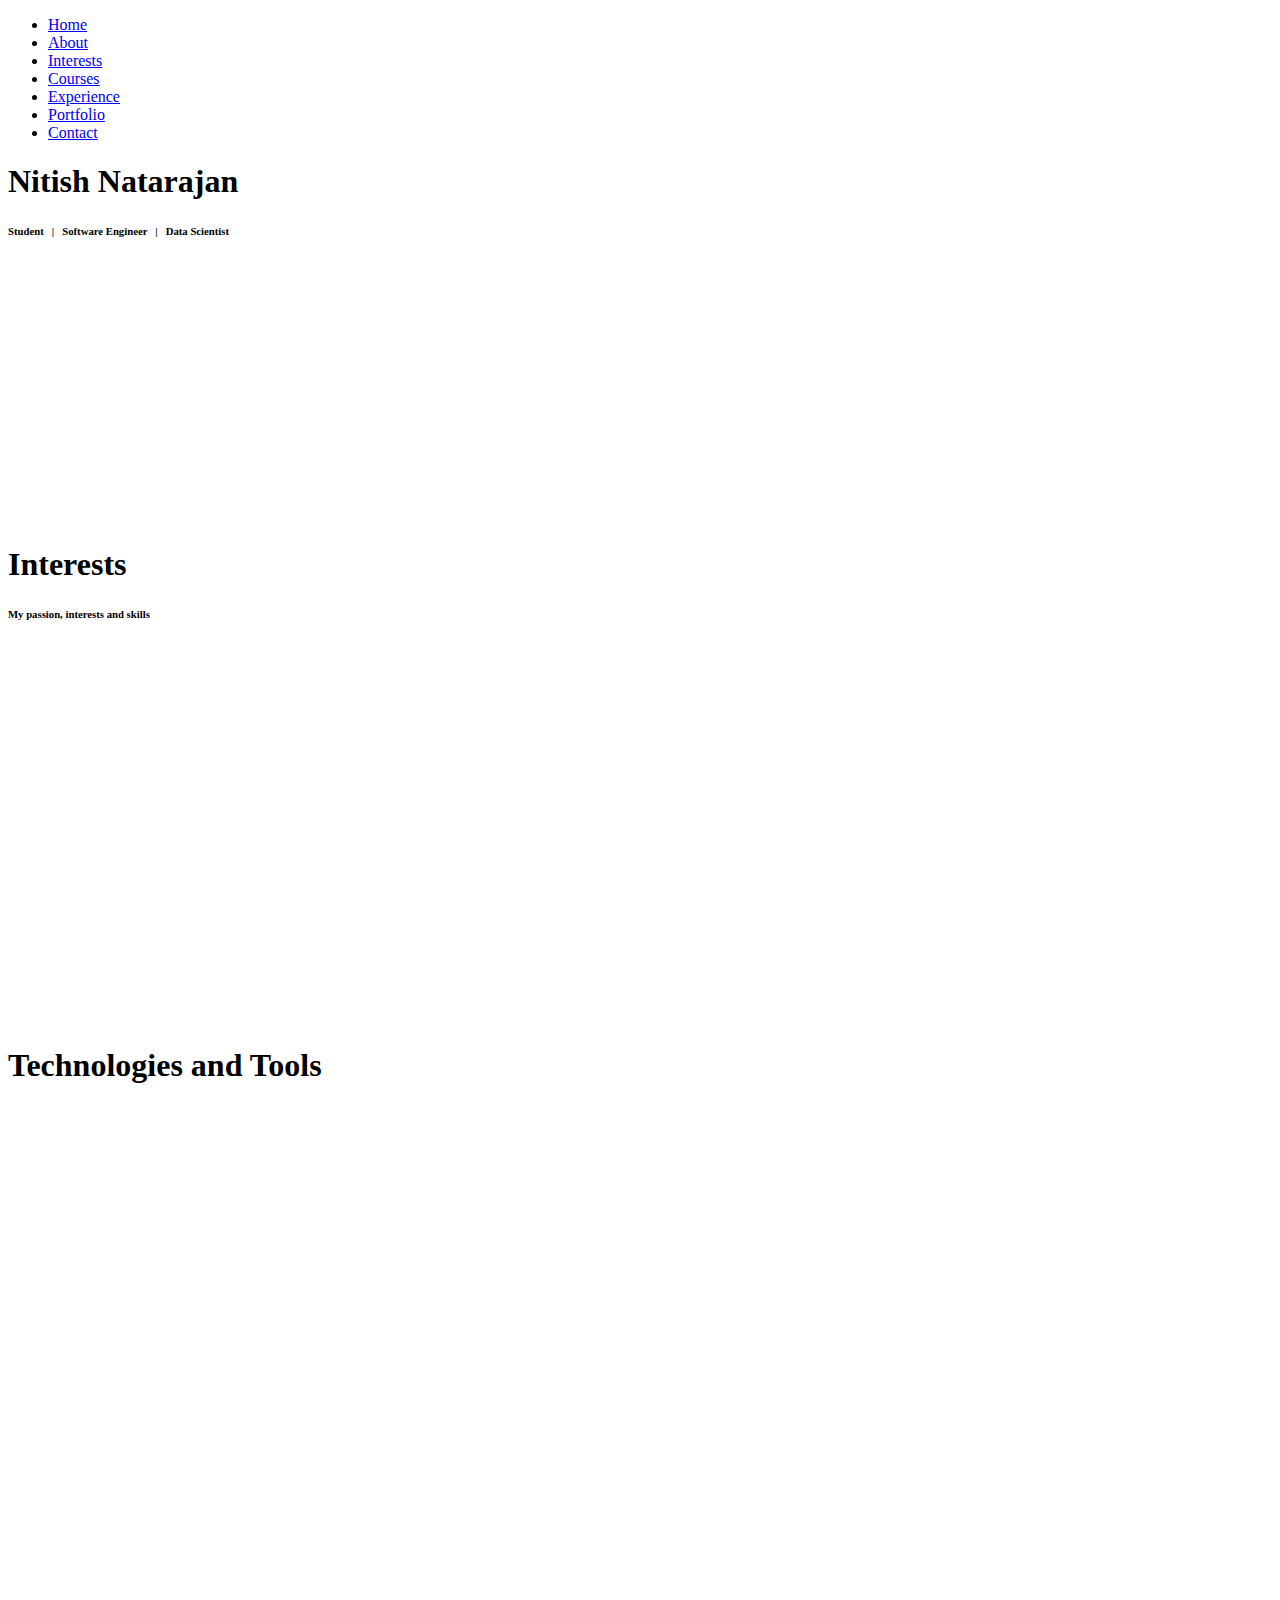
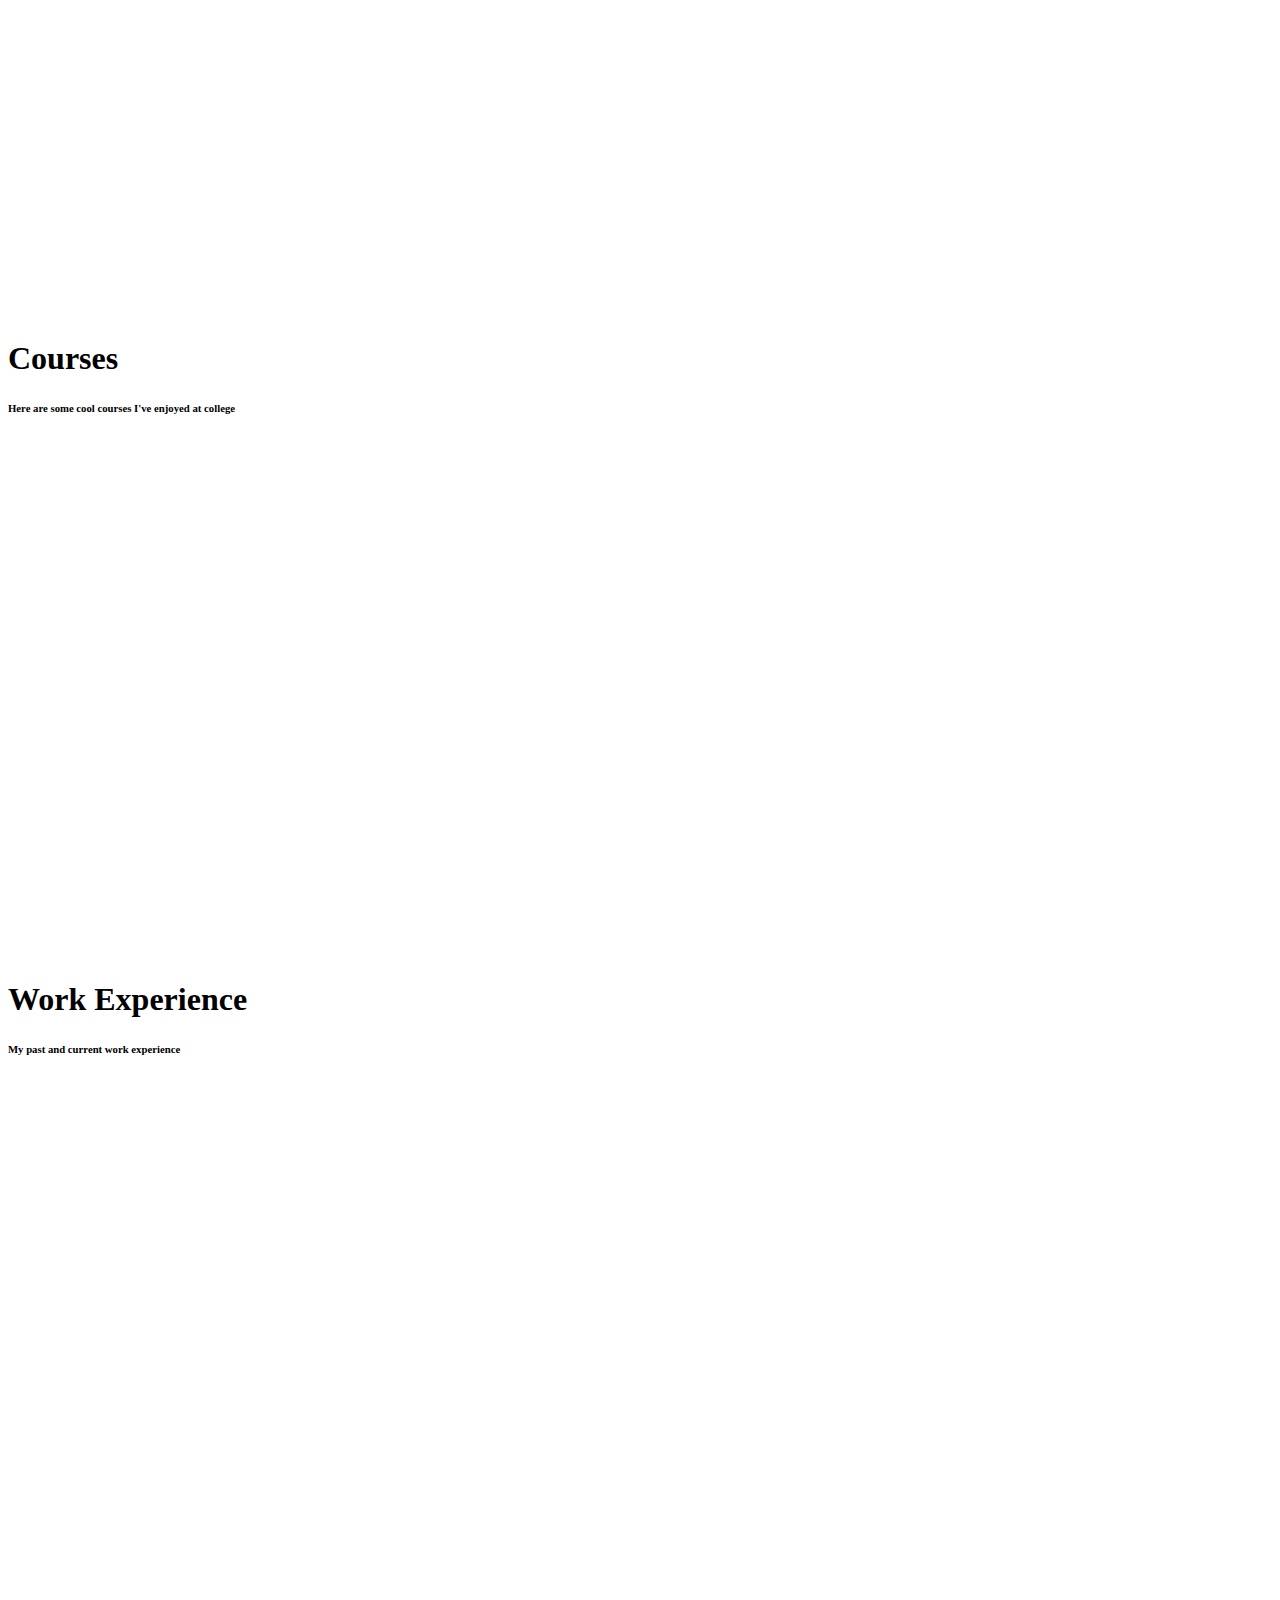
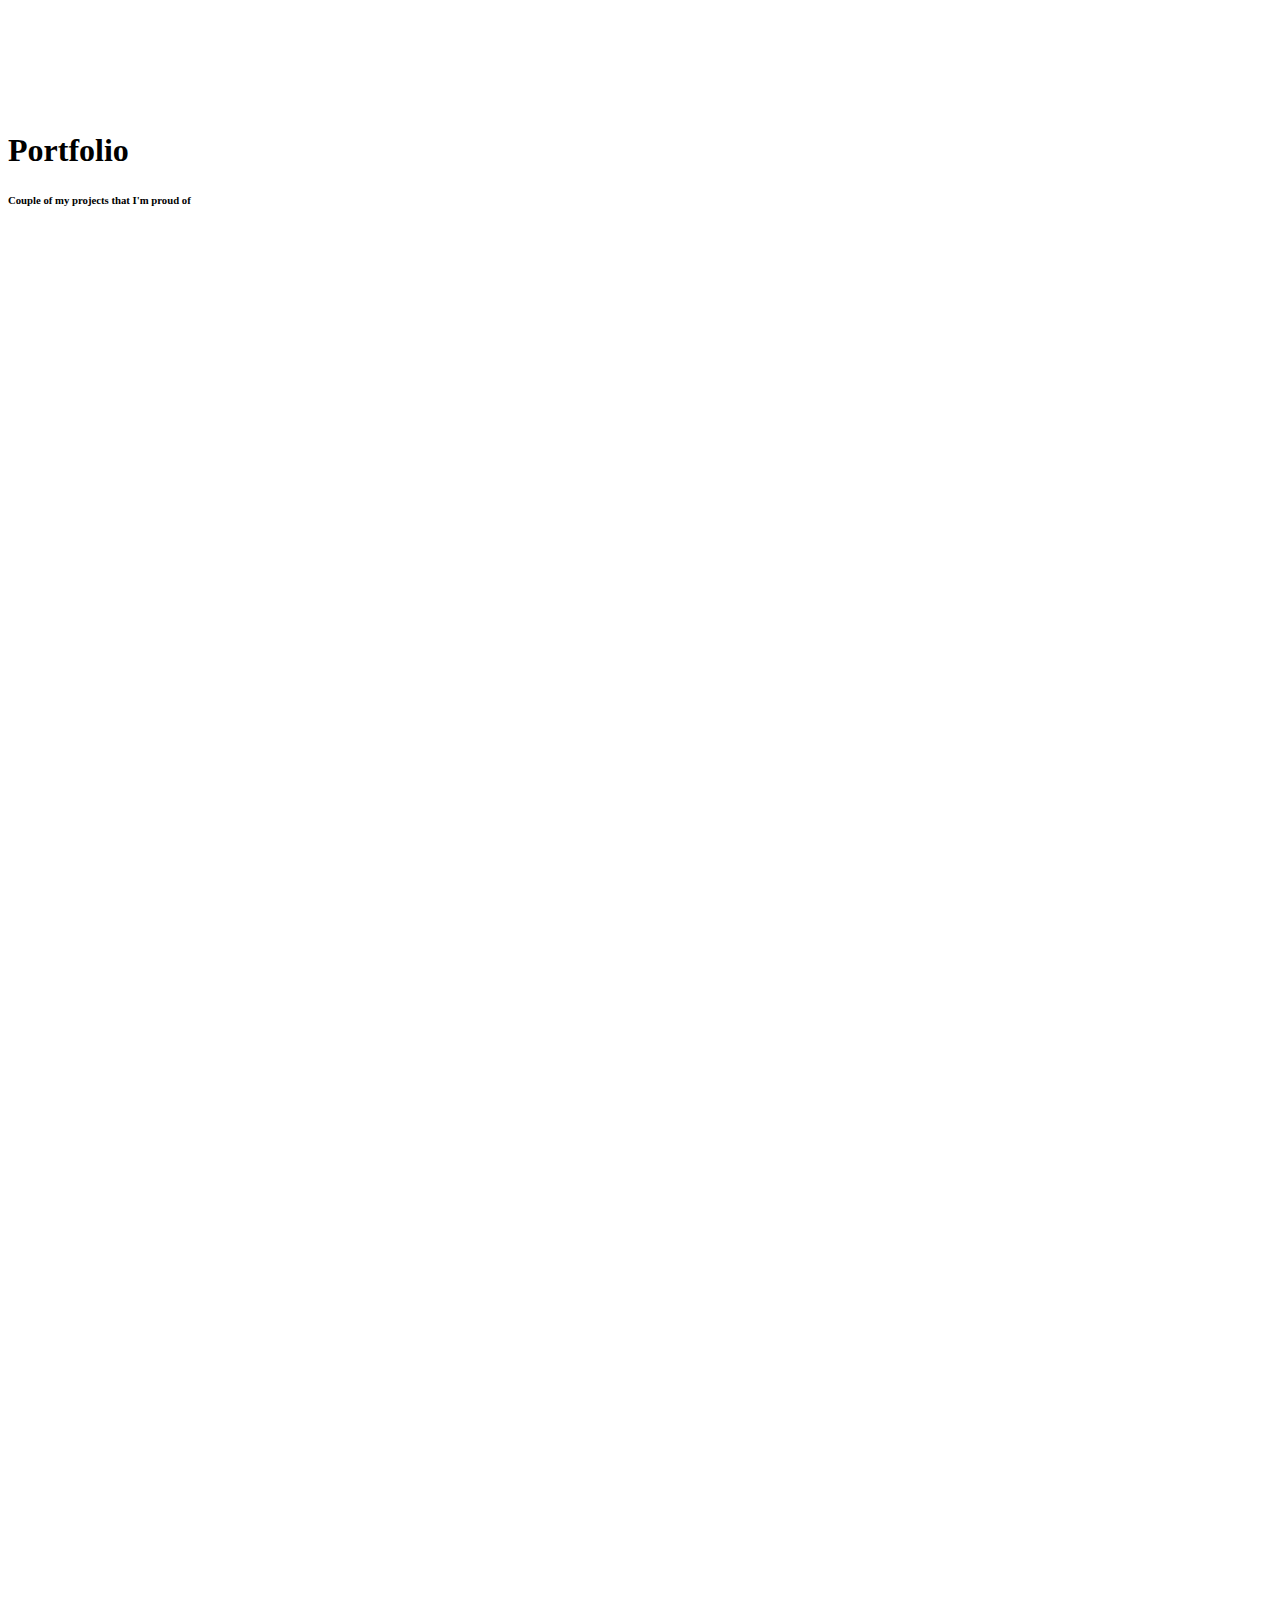
==== index.html @ 4f41808d "image names modified" ====
<!DOCTYPE html>
<html lang="en">
  <head>
    <script
      src="https://kit.fontawesome.com/3537a7132a.js"
      crossorigin="anonymous"
    ></script>
    <meta charset="UTF-8" />
    <meta name="viewport" content="width=device-width, initial-scale=1" />

    <title>Nitish Natarajan</title>
    <link rel="stylesheet" href="https://unpkg.com/aos@next/dist/aos.css" />
    <link
      rel="stylesheet"
      href="path/to/font-awesome/css/font-awesome.min.css"
    />

    <link rel="stylesheet" href="main.css" />
  </head>
  <body>
    <header>
      <div class="menu-toggler">
        <div class="bar half start"></div>
        <div class="bar"></div>
        <div class="bar half end"></div>
      </div>
      <nav class="top-nav">
        <ul class="nav-list">
          <li>
            <a href="index.html" class="nav-link">Home</a>
          </li>

          <li>
            <a href="#about" class="nav-link">About</a>
          </li>

          <li>
            <a href="#services" class="nav-link">Interests</a>
          </li>

          <li>
            <a href="#courses" class="nav-link">Courses</a>
          </li>

          <li>
              <a href="#experience" class="nav-link">Experience</a>
          </li>

          <li>
            <a href="#portfolio" class="nav-link">Portfolio</a>
          </li>

          <li>
            <a href="#contact" class="nav-link">Contact</a>
          </li>
        </ul>
      </nav>
      <div class="landing-text">
        <h1>Nitish Natarajan</h1>
        <h6>Student &nbsp; | &nbsp; Software Engineer &nbsp; | &nbsp; Data Scientist</h6>
      </div>
    </header>

    <section class="about" id="about">
      <div class="container">
        <div class="profile-img" data-aos="fade-right" data-aos-delay="300">
          <img src="/images/profile.jpeg" alt="" />
        </div>
        <div class="about-details" data-aos="fade-left" data-aos-delay="600">
          <div class="about-heading">
            <h1>About</h1>
            <h6>Myself</h6>
          </div>
          <p>
              Hi there! I’m Nitish Natarajan, a Junior majoring in Computer Science and Statistics with a 
              Business minor at the University of Illinois at Urbana-Champaign. I love thinking out
               of the box and utilizing technology to solve challenging problems. Ever 
               since I started programming, I was instantly drawn to the problem-solving and 
               creative process that’s involved in software engineering. Additionally,
                I’m equally passionate about working with, and leveraging diverse types of data 
                to extract meaningful information and build predictive models. During my free 
                time, you can find me working on art, biking across campus, or watching shows on Netflix.
          </p>
          <div class="social-media">
            <ul class="nav-list">
             
              <li>
                <a href="https://github.com/NitishNat" class="icon-link" target="_blank">
                    <i class="fab fa-github-square"></i>
                </a>
              </li>
              <li>
                <a href="https://www.linkedin.com/in/nitish-natarajan/" class="icon-link" target="_blank">
                  <i class="fa fa-linkedin-square" aria-hidden="true"></i>
                </a>
              </li>
            </ul>
          </div>
        </div>
      </div>
    </section>

    <section class="services" id="services">
      <div class="container">
        <div class="section-heading">
          <h1>Interests</h1>
          <h6>My passion, interests and skills</h6>
        </div>
        <div class="my-skills">
          <div class="skill" data-aos="fade-in" data-aos-delay="300">
            <div class="icon-container">
              <i class="fas fa-code"></i>
            </div>

            <h1>
              Software Engineering
            </h1>
            <p>
                I’m passionate about software engineering as it allows me to be creative, and solve problems through using the latest advancements in technology. I’ve had a lot of experience in software engineering through the courses I’ve taken, the personal projects I’ve worked on as well as my past internships. Within the field, I’m looking to explore different opportunities to go beyond my comfort zone and grow as a  software developer. Additionally, I’ve recently enjoyed working with and learning about cloud technologies, frontend and backend development. 
            </p>
          </div>
          <div class="skill" data-aos="fade-in" data-aos-delay="600">
            <div class="icon-container">
              <i class="fas fa-chart-bar"></i>
            </div>

            <h1>
              Data Science
            </h1>
            <p>
                I enjoy working with and organizing data on a large-scale to extract meaningful information through building predictive models. My experience with data science has been primarily through my past internships, college courses, reviewing research papers and self-studying. I’ve also developed a passion for building data pipelines and ML infrastructure as it lets me combines my passion for software engineering with my love for data. I’m looking for opportunities within the field of Data Science and Data Engineering that will help me not only apply my skills but also learn.
            </p>
          </div>
          <div class="skill" data-aos="fade-in" data-aos-delay="900">
            <div class="icon-container">
                <i class="fas fa-users"></i>
            </div>

            <h1>
              Product/Project Management
            </h1>
            <p>
                I’m constantly looking for opportunities within project and product management as it provides me with the perfect opportunity to utilize both my technical and business background to drive impactful change. I’ve gained experience in product management through working at a food truck ordering startup on campus where I was responsible for the product lifecycle of in-app features. Through being a project manager for teams of 6-7 people at two student organizations- EntreCORPS and Project: Code, I’ve been able to improve my management and leadership skills as well.
            </p>
          </div>
        </div>
      </div>

      <div class="container">
          <div class="section-heading">
            <h1>Technologies and Tools</h1>
            <h6 class="skill-heading" data-aos="fade-in" data-aos-delay="600"> <b>Languages:</b></h6>
            <ul>
              <li class="language-element" data-aos="fade-in" data-aos-delay="300"><svg viewBox="0 0 128 128">
                  <g><path fill="#D26383" d="M115.4 30.7l-48.3-27.8c-.8-.5-1.9-.7-3.1-.7-1.2 0-2.3.3-3.1.7l-48 27.9c-1.7 1-2.9 3.5-2.9 5.4v55.7c0 1.1.2 2.4 1 3.5l106.8-62c-.6-1.2-1.5-2.1-2.4-2.7z"></path><path fill="#9C033A" d="M10.7 95.3c.5.8 1.2 1.5 1.9 1.9l48.2 27.9c.8.5 1.9.7 3.1.7 1.2 0 2.3-.3 3.1-.7l48-27.9c1.7-1 2.9-3.5 2.9-5.4v-55.7c0-.9-.1-1.9-.6-2.8l-106.6 62z"></path><path fill="#fff" d="M85.3 76.1c-4.2 7.4-12.2 12.4-21.3 12.4-13.5 0-24.5-11-24.5-24.5s11-24.5 24.5-24.5c9.1 0 17.1 5 21.3 12.5l13-7.5c-6.8-11.9-19.6-20-34.3-20-21.8 0-39.5 17.7-39.5 39.5s17.7 39.5 39.5 39.5c14.6 0 27.4-8 34.2-19.8l-12.9-7.6z"></path><g fill="#fff"><path d="M82.1 61.8h5.2v-5.3h4.4v5.3h5.3v4.4h-5.3v5.2h-4.4v-5.2h-5.2v-4.4zM100.6 61.8h5.2v-5.3h4.4v5.3h5.3v4.4h-5.3v5.2h-4.4v-5.2h-5.2v-4.4z"></path></g></g>
                  </svg></li>
              <li class="language-element" data-aos="fade-in" data-aos-delay="350"><svg viewBox="0 0 128 128">
                  <linearGradient id="a" gradientUnits="userSpaceOnUse" x1="70.252" y1="1237.476" x2="170.659" y2="1151.089" gradientTransform="matrix(.563 0 0 -.568 -29.215 707.817)"><stop offset="0" stop-color="#5A9FD4"></stop><stop offset="1" stop-color="#306998"></stop></linearGradient><path fill="url(#a)" d="M63.391 1.988c-4.222.02-8.252.379-11.8 1.007-10.45 1.846-12.346 5.71-12.346 12.837v9.411h24.693v3.137h-33.961c-7.176 0-13.46 4.313-15.426 12.521-2.268 9.405-2.368 15.275 0 25.096 1.755 7.311 5.947 12.519 13.124 12.519h8.491v-11.282c0-8.151 7.051-15.34 15.426-15.34h24.665c6.866 0 12.346-5.654 12.346-12.548v-23.513c0-6.693-5.646-11.72-12.346-12.837-4.244-.706-8.645-1.027-12.866-1.008zm-13.354 7.569c2.55 0 4.634 2.117 4.634 4.721 0 2.593-2.083 4.69-4.634 4.69-2.56 0-4.633-2.097-4.633-4.69-.001-2.604 2.073-4.721 4.633-4.721z"></path><linearGradient id="b" gradientUnits="userSpaceOnUse" x1="209.474" y1="1098.811" x2="173.62" y2="1149.537" gradientTransform="matrix(.563 0 0 -.568 -29.215 707.817)"><stop offset="0" stop-color="#FFD43B"></stop><stop offset="1" stop-color="#FFE873"></stop></linearGradient><path fill="url(#b)" d="M91.682 28.38v10.966c0 8.5-7.208 15.655-15.426 15.655h-24.665c-6.756 0-12.346 5.783-12.346 12.549v23.515c0 6.691 5.818 10.628 12.346 12.547 7.816 2.297 15.312 2.713 24.665 0 6.216-1.801 12.346-5.423 12.346-12.547v-9.412h-24.664v-3.138h37.012c7.176 0 9.852-5.005 12.348-12.519 2.578-7.735 2.467-15.174 0-25.096-1.774-7.145-5.161-12.521-12.348-12.521h-9.268zm-13.873 59.547c2.561 0 4.634 2.097 4.634 4.692 0 2.602-2.074 4.719-4.634 4.719-2.55 0-4.633-2.117-4.633-4.719 0-2.595 2.083-4.692 4.633-4.692z"></path><radialGradient id="c" cx="1825.678" cy="444.45" r="26.743" gradientTransform="matrix(0 -.24 -1.055 0 532.979 557.576)" gradientUnits="userSpaceOnUse"><stop offset="0" stop-color="#B8B8B8" stop-opacity=".498"></stop><stop offset="1" stop-color="#7F7F7F" stop-opacity="0"></stop></radialGradient><path opacity=".444" fill="url(#c)" enable-background="new" d="M97.309 119.597c0 3.543-14.816 6.416-33.091 6.416-18.276 0-33.092-2.873-33.092-6.416 0-3.544 14.815-6.417 33.092-6.417 18.275 0 33.091 2.872 33.091 6.417z"></path>
                  </svg></li>

              <li class="language-element" data-aos="fade-in" data-aos-delay="400"><svg viewBox="0 0 128 128">
                  <path fill="#0074BD" d="M47.617 98.12s-4.767 2.774 3.397 3.71c9.892 1.13 14.947.968 25.845-1.092 0 0 2.871 1.795 6.873 3.351-24.439 10.47-55.308-.607-36.115-5.969zM44.629 84.455s-5.348 3.959 2.823 4.805c10.567 1.091 18.91 1.18 33.354-1.6 0 0 1.993 2.025 5.132 3.131-29.542 8.64-62.446.68-41.309-6.336z"></path><path fill="#EA2D2E" d="M69.802 61.271c6.025 6.935-1.58 13.17-1.58 13.17s15.289-7.891 8.269-17.777c-6.559-9.215-11.587-13.792 15.635-29.58 0 .001-42.731 10.67-22.324 34.187z"></path><path fill="#0074BD" d="M102.123 108.229s3.529 2.91-3.888 5.159c-14.102 4.272-58.706 5.56-71.094.171-4.451-1.938 3.899-4.625 6.526-5.192 2.739-.593 4.303-.485 4.303-.485-4.953-3.487-32.013 6.85-13.743 9.815 49.821 8.076 90.817-3.637 77.896-9.468zM49.912 70.294s-22.686 5.389-8.033 7.348c6.188.828 18.518.638 30.011-.326 9.39-.789 18.813-2.474 18.813-2.474s-3.308 1.419-5.704 3.053c-23.042 6.061-67.544 3.238-54.731-2.958 10.832-5.239 19.644-4.643 19.644-4.643zM90.609 93.041c23.421-12.167 12.591-23.86 5.032-22.285-1.848.385-2.677.72-2.677.72s.688-1.079 2-1.543c14.953-5.255 26.451 15.503-4.823 23.725 0-.002.359-.327.468-.617z"></path><path fill="#EA2D2E" d="M76.491 1.587s12.968 12.976-12.303 32.923c-20.266 16.006-4.621 25.13-.007 35.559-11.831-10.673-20.509-20.07-14.688-28.815 8.548-12.834 32.229-19.059 26.998-39.667z"></path><path fill="#0074BD" d="M52.214 126.021c22.476 1.437 57-.8 57.817-11.436 0 0-1.571 4.032-18.577 7.231-19.186 3.612-42.854 3.191-56.887.874 0 .001 2.875 2.381 17.647 3.331z"></path>
                  </svg></li>

              <li class="language-element" data-aos="fade-in" data-aos-delay="450"><svg viewBox="0 0 128 128">
                  <path fill="#E44D26" d="M27.854 116.354l-8.043-90.211h88.378l-8.051 90.197-36.192 10.033z"></path><path fill="#F16529" d="M64 118.704l29.244-8.108 6.881-77.076h-36.125z"></path><path fill="#EBEBEB" d="M64 66.978h-14.641l-1.01-11.331h15.651v-11.064h-27.743l.264 2.969 2.72 30.489h24.759zM64 95.711l-.049.013-12.321-3.328-.788-8.823h-11.107l1.55 17.372 22.664 6.292.051-.015z"></path><path d="M28.034 1.627h5.622v5.556h5.144v-5.556h5.623v16.822h-5.623v-5.633h-5.143v5.633h-5.623v-16.822zM51.816 7.206h-4.95v-5.579h15.525v5.579h-4.952v11.243h-5.623v-11.243zM64.855 1.627h5.862l3.607 5.911 3.603-5.911h5.865v16.822h-5.601v-8.338l-3.867 5.981h-.098l-3.87-5.981v8.338h-5.502v-16.822zM86.591 1.627h5.624v11.262h7.907v5.561h-13.531v-16.823z"></path><path fill="#fff" d="M63.962 66.978v11.063h13.624l-1.284 14.349-12.34 3.331v11.51l22.682-6.286.166-1.87 2.6-29.127.27-2.97h-2.982zM63.962 44.583v11.064h26.725l.221-2.487.505-5.608.265-2.969z"></path>
                  </svg></li>

              <li class="language-element" data-aos="fade-in" data-aos-delay="500"><svg viewBox="0 0 128 128">
                  <path fill="#131313" d="M89.234 5.856h-7.384l7.679 8.333v3.967h-15.816v-4.645h7.678l-7.678-8.333v-3.971h15.521v4.649zm-18.657 0h-7.384l7.679 8.333v3.967h-15.817v-4.645h7.679l-7.679-8.333v-3.971h15.522v4.649zm-18.474.19h-7.968v7.271h7.968v4.839h-13.632v-16.949h13.632v4.839z"></path><path fill="#1572B6" d="M27.613 116.706l-8.097-90.813h88.967l-8.104 90.798-36.434 10.102-36.332-10.087z"></path><path fill="#33A9DC" d="M64.001 119.072l29.439-8.162 6.926-77.591h-36.365v85.753z"></path><path fill="#fff" d="M64 66.22h14.738l1.019-11.405h-15.757v-11.138h27.929000000000002l-.267 2.988-2.737 30.692h-24.925v-11.137z"></path><path fill="#EBEBEB" d="M64.067 95.146l-.049.014-12.404-3.35-.794-8.883h-11.178999999999998l1.561 17.488 22.814 6.333.052-.015v-11.587z"></path><path fill="#fff" d="M77.792 76.886l-1.342 14.916-12.422 3.353v11.588l22.833-6.328.168-1.882 1.938-21.647h-11.175z"></path><path fill="#EBEBEB" d="M64.039 43.677v11.136999999999999h-26.903000000000002l-.224-2.503-.507-5.646-.267-2.988h27.901zM64 66.221v11.138h-12.247l-.223-2.503-.508-5.647-.267-2.988h13.245z"></path>
                  </svg></li>

              <li class="language-element" data-aos="fade-in" data-aos-delay="550"><svg viewBox="0 0 128 128">
                  <path d="M85.988 76.075c.632-5.262.443-6.034 4.362-5.182l.995.088c3.014.137 6.957-.485 9.272-1.561 4.986-2.313 7.942-6.177 3.026-5.162-11.215 2.313-11.986-1.483-11.986-1.483 11.843-17.571 16.794-39.875 12.521-45.335-11.654-14.892-31.828-7.85-32.166-7.667l-.108.021c-2.216-.461-4.695-.735-7.481-.78-5.075-.083-8.926 1.331-11.847 3.546 0 0-35.989-14.827-34.315 18.646.356 7.121 10.207 53.882 21.956 39.758 4.294-5.164 8.444-9.531 8.444-9.531 2.061 1.369 4.528 2.067 7.116 1.816l.2-.17c-.062.641-.035 1.268.081 2.01-3.027 3.383-2.137 3.977-8.189 5.222-6.122 1.262-2.525 3.508-.178 4.095 2.848.713 9.433 1.722 13.884-4.509l-.177.711c1.188.95 1.107 6.827 1.275 11.026.168 4.199.45 8.117 1.306 10.429.856 2.31 1.866 8.261 9.819 6.557 6.646-1.426 11.727-3.476 12.19-22.545"></path><path d="M71.208 102.77c-3.518 0-5.808-1.36-7.2-2.674-2.1-1.981-2.933-4.534-3.43-6.059l-.215-.637c-1.002-2.705-1.341-6.599-1.542-11.613-.03-.752-.052-1.529-.075-2.352-.017-.601-.038-1.355-.068-2.146-1.25.599-2.588 1.022-3.997 1.264-2.48.424-5.146.286-7.926-.409-1.961-.49-3.999-1.506-5.16-3.076-3.385 2.965-6.614 2.562-8.373 1.976-3.103-1.035-5.88-3.942-8.491-8.89-1.859-3.523-3.658-8.115-5.347-13.646-2.94-9.633-4.808-19.779-4.974-23.109-.522-10.427 2.284-17.883 8.34-22.16 9.555-6.749 24.03-2.781 29.307-.979 3.545-2.137 7.716-3.178 12.43-3.102 2.532.041 4.942.264 7.181.662 2.335-.734 6.949-1.788 12.23-1.723 9.73.116 17.793 3.908 23.316 10.966 3.941 5.036 1.993 15.61.48 21.466-2.127 8.235-5.856 16.996-10.436 24.622 1.244.009 3.045-.141 5.607-.669 5.054-1.044 6.531 1.666 6.932 2.879 1.607 4.867-5.378 8.544-7.557 9.555-2.792 1.297-7.343 2.086-11.071 1.915l-.163-.011-.979-.086-.097.816-.093.799c-.25 9.664-1.631 15.784-4.472 19.829-2.977 4.239-7.116 5.428-10.761 6.209-1.241.267-2.371.383-3.396.383zm-7.402-35.174c2.271 1.817 2.47 5.236 2.647 11.626.022.797.043 1.552.071 2.257.086 2.134.287 7.132 1.069 9.244.111.298.21.602.314.922.872 2.672 1.31 4.011 5.081 3.203 3.167-.678 4.794-1.287 6.068-3.101 1.852-2.638 2.888-7.941 3.078-15.767l3.852.094-3.826-.459.112-.955c.367-3.148.631-5.424 2.736-6.928 1.688-1.207 3.613-1.09 5.146-.814-1.684-1.271-2.15-2.765-2.274-3.377l-.321-1.582.902-1.34c5.2-7.716 9.489-17.199 11.767-26.018 2.34-9.062 1.626-13.875.913-14.785-9.446-12.071-25.829-7.088-27.539-6.521l-.29.156-1.45.271-.743-.154c-2.047-.425-4.321-.66-6.76-.7-3.831-.064-6.921.841-9.455 2.764l-1.758 1.333-2.041-.841c-4.358-1.782-17.162-5.365-23.918-.58-3.75 2.656-5.458 7.861-5.078 15.47.125 2.512 1.833 12.021 4.647 21.245 3.891 12.746 7.427 16.979 8.903 17.472.257.087.926-.433 1.591-1.231 4.326-5.203 8.44-9.54 8.613-9.723l2.231-2.347 2.697 1.792c1.087.723 2.286 1.132 3.518 1.209l6.433-5.486-.932 9.51c-.021.214-.031.504.053 1.044l.28 1.803-1.213 1.358-.14.157 3.534 1.632 1.482-1.853z"></path><path fill="#336791" d="M103.646 64.258c-11.216 2.313-11.987-1.484-11.987-1.484 11.842-17.571 16.792-39.876 12.52-45.335-11.655-14.892-31.829-7.849-32.166-7.666l-.109.019c-2.216-.459-4.695-.733-7.482-.778-5.075-.083-8.925 1.33-11.846 3.545 0 0-35.99-14.826-34.316 18.647.356 7.121 10.207 53.882 21.956 39.758 4.294-5.164 8.443-9.531 8.443-9.531 2.061 1.369 4.528 2.067 7.115 1.816l.201-.17c-.062.641-.034 1.268.08 2.01-3.026 3.383-2.138 3.977-8.188 5.222-6.123 1.262-2.526 3.508-.177 4.095 2.847.713 9.433 1.722 13.883-4.509l-.178.711c1.186.95 2.019 6.179 1.879 10.919s-.233 7.994.702 10.536c.935 2.541 1.866 8.261 9.82 6.557 6.646-1.425 10.09-5.116 10.57-11.272.34-4.377 1.109-3.73 1.158-7.644l.618-1.853c.711-5.934.113-7.848 4.208-6.957l.995.087c3.014.138 6.958-.485 9.273-1.561 4.986-2.314 7.943-6.177 3.028-5.162z"></path><path fill="#fff" d="M71.61 100.394c-6.631.001-8.731-5.25-9.591-7.397-1.257-3.146-1.529-15.358-1.249-25.373.02-.71.607-1.271 1.321-1.249.709.02 1.268.611 1.249 1.321-.323 11.551.136 22.018 1.066 24.346 1.453 3.632 3.656 6.809 9.887 5.475 5.915-1.269 8.13-3.512 9.116-9.23.758-4.389 2.254-16.874 2.438-19.338.053-.708.667-1.24 1.377-1.186.708.053 1.239.67 1.186 1.377-.192 2.564-1.682 15.026-2.469 19.584-1.165 6.755-4.176 9.819-11.11 11.306-1.177.251-2.248.364-3.221.364zM35.659 74.749c-.633.001-1.207-.115-1.704-.281-4.307-1.437-8.409-8.451-12.193-20.849-2.88-9.438-4.705-19.288-4.865-22.489-.475-9.49 1.97-16.205 7.265-19.957 10.476-7.423 28.1-.354 28.845-.05.657.269.972 1.019.703 1.676-.268.656-1.019.972-1.675.703v.001c-.17-.07-17.07-6.84-26.392-.229-4.528 3.211-6.607 9.175-6.18 17.729.135 2.696 1.84 12.311 4.757 21.867 3.378 11.067 7.223 18.052 10.548 19.16.521.175 2.109.704 4.381-2.026 4.272-5.14 8.197-9.242 8.236-9.283.491-.513 1.305-.529 1.817-.039.512.491.53 1.305.039 1.817-.039.04-3.904 4.081-8.116 9.148-1.995 2.398-3.908 3.102-5.466 3.102zM91.579 63.92c-.247 0-.497-.071-.717-.22-.589-.396-.745-1.195-.348-1.784 11.971-17.764 16.173-39.227 12.574-43.825-4.53-5.788-10.927-8.812-19.012-8.985-5.987-.13-10.746 1.399-11.523 1.666l-.195.079c-.782.246-1.382-.183-1.608-.684-.268-.593-.048-1.294.508-1.631l.346-.142-.017.005.018-.006c1.321-.483 6.152-1.933 12.137-1.864 8.947.094 16.337 3.545 21.371 9.977 2.382 3.044 2.387 10.057.015 19.24-2.418 9.362-6.968 19.425-12.482 27.607-.248.369-.654.567-1.067.567zM92.19 72.143c-2.044 0-3.876-.287-4.973-.945-1.128-.675-1.343-1.594-1.371-2.081-.308-5.404 2.674-6.345 4.195-6.774-.212-.32-.514-.697-.825-1.086-.887-1.108-2.101-2.626-3.037-4.896-.146-.354-.606-1.179-1.138-2.133-2.883-5.169-8.881-15.926-5.028-21.435 1.784-2.549 5.334-3.552 10.566-2.992-1.539-4.689-8.869-19.358-26.259-19.643-5.231-.088-9.521 1.521-12.744 4.775-7.217 7.289-6.955 20.477-6.952 20.608.019.71-.542 1.3-1.251 1.318-.71.022-1.3-.541-1.318-1.251-.016-.585-.286-14.424 7.695-22.484 3.735-3.772 8.651-5.634 14.612-5.537 11.128.183 18.289 5.839 22.338 10.553 4.412 5.136 6.576 10.802 6.754 12.692.133 1.406-.876 1.688-1.08 1.729l-.463.011c-5.135-.822-8.429-.252-9.791 1.695-2.931 4.188 2.743 14.363 5.166 18.709.619 1.108 1.065 1.909 1.269 2.404.796 1.93 1.834 3.227 2.668 4.269.733.917 1.369 1.711 1.597 2.645.105.185 1.603 2.399 10.488.565 2.227-.459 3.562-.066 3.97 1.168.803 2.429-3.702 5.261-6.196 6.42-2.238 1.039-5.805 1.696-8.892 1.696zm-3.781-3.238c.281.285 1.691.775 4.612.65 2.596-.112 5.335-.677 6.979-1.439 2.102-.976 3.504-2.067 4.231-2.812l-.404.074c-5.681 1.173-9.699 1.017-11.942-.465-.161-.105-.304-.215-.435-.323-.243.096-.468.159-.628.204-1.273.357-2.589.726-2.413 4.111zM51.712 76.084c-1.411 0-2.896-.191-4.413-.572-1.571-.393-4.221-1.576-4.18-3.519.045-2.181 3.216-2.835 4.411-3.081 4.312-.888 4.593-1.244 5.941-2.955.393-.499.882-1.12 1.548-1.865.99-1.107 2.072-1.669 3.216-1.669.796 0 1.45.271 1.881.449 1.376.57 2.524 1.948 2.996 3.598.426 1.488.223 2.92-.572 4.032-2.608 3.653-6.352 5.582-10.828 5.582zm-5.817-3.98c.388.299 1.164.699 2.027.916 1.314.328 2.588.495 3.79.495 3.662 0 6.601-1.517 8.737-4.506.445-.624.312-1.415.193-1.832-.25-.872-.87-1.665-1.509-1.931-.347-.144-.634-.254-.898-.254-.142 0-.573 0-1.3.813-.614.686-1.055 1.246-1.446 1.741-1.678 2.131-2.447 2.854-7.441 3.883-1.218.252-1.843.506-2.153.675zM55.777 66.176c-.624 0-1.171-.455-1.269-1.09-.033-.213-.054-.428-.064-.644-3.274-.062-6.432-1.466-8.829-3.968-3.031-3.163-4.411-7.545-3.785-12.022.68-4.862.426-9.154.289-11.46-.038-.641-.065-1.104-.063-1.425.002-.406.01-1.485 3.615-3.312 1.282-.65 3.853-1.784 6.661-2.075 4.654-.48 7.721 1.592 8.639 5.836 2.478 11.46.196 16.529-1.47 20.23-.311.688-.604 1.34-.838 1.97l-.207.557c-.88 2.36-1.641 4.399-1.407 5.923.107.702-.374 1.357-1.075 1.466l-.197.014zm-11.143-30.254l.051.918c.142 2.395.406 6.853-.31 11.969-.516 3.692.612 7.297 3.095 9.888 1.962 2.048 4.546 3.178 7.201 3.178h.055c.298-1.253.791-2.575 1.322-4l.206-.553c.265-.712.575-1.401.903-2.13 1.604-3.564 3.6-8 1.301-18.633-.456-2.105-1.56-3.324-3.375-3.726-3.728-.824-9.283 1.98-10.449 3.089zM52.39 35.377c-.064.454.833 1.667 2.001 1.829 1.167.163 2.166-.785 2.229-1.239.063-.455-.833-.955-2.002-1.118-1.167-.163-2.166.073-2.228.528zM54.66 37.654l-.328-.023c-.725-.101-1.458-.558-1.959-1.223-.176-.233-.464-.687-.407-1.091.082-.593.804-.947 1.933-.947.253 0 .515.019.78.055.616.086 1.189.264 1.612.5.733.41.787.866.754 1.103-.091.653-1.133 1.626-2.385 1.626zm-1.844-2.201c.037.28.73 1.205 1.634 1.33l.209.015c.834 0 1.458-.657 1.531-.872-.077-.146-.613-.511-1.631-.651-.225-.032-.448-.048-.661-.048-.652-.001-1.001.146-1.082.226zM87.937 34.45c.063.455-.832 1.668-2.001 1.83-1.168.162-2.167-.785-2.231-1.24-.062-.454.834-.955 2.002-1.117 1.168-.164 2.166.074 2.23.527zM85.667 36.512c-1.125 0-2.094-.875-2.174-1.442-.092-.681 1.029-1.199 2.185-1.359.254-.036.506-.054.749-.054.997 0 1.657.293 1.723.764.043.306-.191.777-.595 1.201-.266.28-.826.765-1.588.87l-.3.02zm.759-2.427c-.223 0-.455.017-.69.049-1.162.161-1.853.628-1.82.878.039.274.78 1.072 1.75 1.072l.239-.017c.634-.089 1.11-.502 1.337-.741.356-.375.498-.727.481-.848-.021-.157-.449-.393-1.297-.393zM89.62 60.538c-.246 0-.494-.07-.714-.217-.59-.396-.748-1.193-.353-1.783 2.736-4.087 2.235-8.256 1.751-12.286-.207-1.718-.42-3.493-.364-5.198.056-1.753.278-3.199.494-4.599.255-1.657.496-3.224.396-5.082-.039-.708.505-1.313 1.214-1.353.711-.038 1.314.506 1.353 1.215.114 2.124-.159 3.896-.423 5.611-.204 1.323-.415 2.691-.466 4.29-.049 1.509.144 3.112.348 4.808.516 4.287 1.099 9.146-2.167 14.023-.248.37-.655.571-1.069.571z"></path><path stroke="#fff" stroke-width="3" stroke-linecap="round" stroke-linejoin="round" d="M13.924 17.211" fill="none"></path><path d="M2.835 103.184c1.093-.182 2.522-.338 4.343-.338 2.235 0 3.874.52 4.914 1.456.962.832 1.534 2.106 1.534 3.667 0 1.586-.469 2.834-1.353 3.744-1.196 1.274-3.146 1.924-5.356 1.924-.676 0-1.3-.026-1.819-.156v7.021h-2.263v-17.318zm2.263 8.45c.494.13 1.118.182 1.872.182 2.729 0 4.394-1.326 4.394-3.744 0-2.314-1.638-3.432-4.134-3.432-.988 0-1.742.078-2.132.182v6.812zM27.328 114.104c0 4.654-3.225 6.683-6.267 6.683-3.406 0-6.032-2.496-6.032-6.475 0-4.212 2.756-6.682 6.24-6.682 3.615-.001 6.059 2.626 6.059 6.474zm-9.984.13c0 2.756 1.586 4.836 3.822 4.836 2.184 0 3.821-2.054 3.821-4.888 0-2.132-1.065-4.836-3.77-4.836s-3.873 2.496-3.873 4.888zM29.901 118.16c.676.442 1.872.91 3.016.91 1.664 0 2.444-.832 2.444-1.872 0-1.092-.649-1.69-2.34-2.314-2.262-.806-3.328-2.054-3.328-3.562 0-2.028 1.638-3.692 4.342-3.692 1.274 0 2.393.364 3.095.78l-.572 1.664c-.494-.312-1.404-.728-2.574-.728-1.352 0-2.106.78-2.106 1.716 0 1.04.755 1.508 2.393 2.132 2.184.832 3.302 1.924 3.302 3.796 0 2.21-1.716 3.77-4.706 3.77-1.378 0-2.652-.338-3.536-.858l.57-1.742zM43.266 104.301v3.614h3.275v1.742h-3.275v6.786c0 1.56.441 2.444 1.716 2.444.598 0 1.04-.078 1.326-.156l.104 1.716c-.441.182-1.144.312-2.027.312-1.066 0-1.925-.338-2.471-.962-.649-.676-.884-1.794-.884-3.276v-6.864h-1.95v-1.742h1.95v-3.016l2.236-.598zM59.802 107.916c-.053.91-.104 1.924-.104 3.458v7.306c0 2.886-.572 4.654-1.794 5.747-1.222 1.144-2.99 1.508-4.576 1.508-1.508 0-3.172-.364-4.187-1.04l.572-1.742c.832.52 2.132.988 3.692.988 2.34 0 4.056-1.222 4.056-4.394v-1.404h-.052c-.702 1.17-2.054 2.106-4.004 2.106-3.12 0-5.356-2.652-5.356-6.137 0-4.264 2.782-6.682 5.668-6.682 2.185 0 3.381 1.144 3.927 2.184h.052l.104-1.898h2.002zm-2.366 4.966c0-.39-.026-.728-.13-1.04-.416-1.326-1.534-2.418-3.198-2.418-2.185 0-3.744 1.846-3.744 4.758 0 2.47 1.248 4.524 3.718 4.524 1.404 0 2.678-.884 3.172-2.34.13-.39.183-.832.183-1.222v-2.262zM63.337 111.842c0-1.482-.026-2.756-.104-3.926h2.003l.077 2.47h.104c.572-1.69 1.95-2.756 3.484-2.756.26 0 .441.026.649.078v2.158c-.233-.052-.468-.078-.779-.078-1.612 0-2.757 1.222-3.068 2.938-.052.312-.104.676-.104 1.066v6.708h-2.262v-8.658zM72.854 114.624c.052 3.094 2.027 4.368 4.315 4.368 1.639 0 2.626-.286 3.484-.65l.39 1.638c-.806.364-2.184.78-4.186.78-3.874 0-6.188-2.548-6.188-6.344 0-3.796 2.236-6.787 5.902-6.787 4.108 0 5.2 3.614 5.2 5.928 0 .468-.052.832-.078 1.066h-8.839zm6.708-1.638c.025-1.456-.599-3.718-3.172-3.718-2.314 0-3.328 2.132-3.511 3.718h6.683z"></path><path fill="#336791" d="M84.371 117.744c1.014.624 2.496 1.144 4.056 1.144 2.314 0 3.666-1.222 3.666-2.99 0-1.638-.936-2.574-3.302-3.484-2.86-1.014-4.628-2.496-4.628-4.966 0-2.73 2.262-4.758 5.668-4.758 1.794 0 3.094.416 3.874.858l-.624 1.846c-.572-.312-1.742-.832-3.328-.832-2.392 0-3.302 1.43-3.302 2.626 0 1.638 1.065 2.444 3.484 3.38 2.964 1.145 4.472 2.574 4.472 5.148 0 2.704-2.002 5.044-6.136 5.044-1.69 0-3.536-.494-4.473-1.118l.573-1.898zM111.957 123.074c-2.366-.624-4.68-1.326-6.708-2.028-.364-.13-.728-.26-1.066-.26-4.16-.156-7.722-3.224-7.722-8.866 0-5.616 3.432-9.23 8.164-9.23 4.758 0 7.853 3.692 7.853 8.866 0 4.498-2.08 7.384-4.992 8.398v.104c1.742.442 3.64.858 5.122 1.118l-.651 1.898zm-1.872-11.414c0-3.51-1.819-7.125-5.538-7.125-3.822 0-5.694 3.536-5.668 7.333-.026 3.718 2.028 7.072 5.564 7.072 3.615 0 5.642-3.276 5.642-7.28zM115.414 102.976h2.263v15.626h7.488v1.898h-9.751v-17.524z"></path>
                  </svg></li>

              <li class="language-element" data-aos="fade-in" data-aos-delay="600"><svg viewBox="0 0 128 128">
                  <path fill-rule="evenodd" clip-rule="evenodd" fill="#439934" d="M88.038 42.812c1.605 4.643 2.761 9.383 3.141 14.296.472 6.095.256 12.147-1.029 18.142-.035.165-.109.32-.164.48-.403.001-.814-.049-1.208.012-3.329.523-6.655 1.065-9.981 1.604-3.438.557-6.881 1.092-10.313 1.687-1.216.21-2.721-.041-3.212 1.641-.014.046-.154.054-.235.08l.166-10.051c-.057-8.084-.113-16.168-.169-24.252l1.602-.275c2.62-.429 5.24-.864 7.862-1.281 3.129-.497 6.261-.98 9.392-1.465 1.381-.215 2.764-.412 4.148-.618z"></path><path fill-rule="evenodd" clip-rule="evenodd" fill="#45A538" d="M61.729 110.054c-1.69-1.453-3.439-2.842-5.059-4.37-8.717-8.222-15.093-17.899-18.233-29.566-.865-3.211-1.442-6.474-1.627-9.792-.13-2.322-.318-4.665-.154-6.975.437-6.144 1.325-12.229 3.127-18.147l.099-.138c.175.233.427.439.516.702 1.759 5.18 3.505 10.364 5.242 15.551 5.458 16.3 10.909 32.604 16.376 48.9.107.318.384.579.583.866l-.87 2.969z"></path><path fill-rule="evenodd" clip-rule="evenodd" fill="#46A037" d="M88.038 42.812c-1.384.206-2.768.403-4.149.616-3.131.485-6.263.968-9.392 1.465-2.622.417-5.242.852-7.862 1.281l-1.602.275-.012-1.045c-.053-.859-.144-1.717-.154-2.576-.069-5.478-.112-10.956-.18-16.434-.042-3.429-.105-6.857-.175-10.285-.043-2.13-.089-4.261-.185-6.388-.052-1.143-.236-2.28-.311-3.423-.042-.657.016-1.319.029-1.979.817 1.583 1.616 3.178 2.456 4.749 1.327 2.484 3.441 4.314 5.344 6.311 7.523 7.892 12.864 17.068 16.193 27.433z"></path><path fill-rule="evenodd" clip-rule="evenodd" fill="#409433" d="M65.036 80.753c.081-.026.222-.034.235-.08.491-1.682 1.996-1.431 3.212-1.641 3.432-.594 6.875-1.13 10.313-1.687 3.326-.539 6.652-1.081 9.981-1.604.394-.062.805-.011 1.208-.012-.622 2.22-1.112 4.488-1.901 6.647-.896 2.449-1.98 4.839-3.131 7.182-1.72 3.503-3.863 6.77-6.353 9.763-1.919 2.308-4.058 4.441-6.202 6.548-1.185 1.165-2.582 2.114-3.882 3.161l-.337-.23-1.214-1.038-1.256-2.753c-.865-3.223-1.319-6.504-1.394-9.838l.023-.561.171-2.426c.057-.828.133-1.655.168-2.485.129-2.982.241-5.964.359-8.946z"></path><path fill-rule="evenodd" clip-rule="evenodd" fill="#4FAA41" d="M65.036 80.753c-.118 2.982-.23 5.964-.357 8.947-.035.83-.111 1.657-.168 2.485l-.765.289c-1.699-5.002-3.399-9.951-5.062-14.913-2.75-8.209-5.467-16.431-8.213-24.642-2.217-6.628-4.452-13.249-6.7-19.867-.105-.31-.407-.552-.617-.826l4.896-9.002c.168.292.39.565.496.879 2.265 6.703 4.526 13.407 6.768 20.118 2.916 8.73 5.814 17.467 8.728 26.198.116.349.308.671.491 1.062l.67-.78c-.056 3.351-.112 6.701-.167 10.052z"></path><path fill-rule="evenodd" clip-rule="evenodd" fill="#4AA73C" d="M43.155 32.227c.21.274.511.516.617.826 2.248 6.618 4.483 13.239 6.7 19.867 2.746 8.211 5.463 16.433 8.213 24.642 1.662 4.961 3.362 9.911 5.062 14.913l.765-.289-.171 2.426-.155.559c-.266 2.656-.49 5.318-.814 7.968-.163 1.328-.509 2.632-.772 3.947-.198-.287-.476-.548-.583-.866-5.467-16.297-10.918-32.6-16.376-48.9-1.737-5.187-3.483-10.371-5.242-15.551-.089-.263-.34-.469-.516-.702 1.09-2.947 2.181-5.894 3.272-8.84z"></path><path fill-rule="evenodd" clip-rule="evenodd" fill="#57AE47" d="M65.202 70.702l-.67.78c-.183-.391-.375-.714-.491-1.062-2.913-8.731-5.812-17.468-8.728-26.198-2.242-6.711-4.503-13.415-6.768-20.118-.105-.314-.327-.588-.496-.879l6.055-7.965c.191.255.463.482.562.769 1.681 4.921 3.347 9.848 5.003 14.778 1.547 4.604 3.071 9.215 4.636 13.813.105.308.47.526.714.786l.012 1.045c.058 8.082.115 16.167.171 24.251z"></path><path fill-rule="evenodd" clip-rule="evenodd" fill="#60B24F" d="M65.021 45.404c-.244-.26-.609-.478-.714-.786-1.565-4.598-3.089-9.209-4.636-13.813-1.656-4.93-3.322-9.856-5.003-14.778-.099-.287-.371-.514-.562-.769 1.969-1.928 3.877-3.925 5.925-5.764 1.821-1.634 3.285-3.386 3.352-5.968.003-.107.059-.214.145-.514l.519 1.306c-.013.661-.072 1.322-.029 1.979.075 1.143.259 2.28.311 3.423.096 2.127.142 4.258.185 6.388.069 3.428.132 6.856.175 10.285.067 5.478.111 10.956.18 16.434.008.861.098 1.718.152 2.577z"></path><path fill-rule="evenodd" clip-rule="evenodd" fill="#A9AA88" d="M62.598 107.085c.263-1.315.609-2.62.772-3.947.325-2.649.548-5.312.814-7.968l.066-.01.066.011c.075 3.334.529 6.615 1.394 9.838-.176.232-.425.439-.518.701-.727 2.05-1.412 4.116-2.143 6.166-.1.28-.378.498-.574.744l-.747-2.566.87-2.969z"></path><path fill-rule="evenodd" clip-rule="evenodd" fill="#B6B598" d="M62.476 112.621c.196-.246.475-.464.574-.744.731-2.05 1.417-4.115 2.143-6.166.093-.262.341-.469.518-.701l1.255 2.754c-.248.352-.59.669-.728 1.061l-2.404 7.059c-.099.283-.437.483-.663.722l-.695-3.985z"></path><path fill-rule="evenodd" clip-rule="evenodd" fill="#C2C1A7" d="M63.171 116.605c.227-.238.564-.439.663-.722l2.404-7.059c.137-.391.48-.709.728-1.061l1.215 1.037c-.587.58-.913 1.25-.717 2.097l-.369 1.208c-.168.207-.411.387-.494.624-.839 2.403-1.64 4.819-2.485 7.222-.107.305-.404.544-.614.812-.109-1.387-.22-2.771-.331-4.158z"></path><path fill-rule="evenodd" clip-rule="evenodd" fill="#CECDB7" d="M63.503 120.763c.209-.269.506-.508.614-.812.845-2.402 1.646-4.818 2.485-7.222.083-.236.325-.417.494-.624l-.509 5.545c-.136.157-.333.294-.398.477-.575 1.614-1.117 3.24-1.694 4.854-.119.333-.347.627-.525.938-.158-.207-.441-.407-.454-.623-.051-.841-.016-1.688-.013-2.533z"></path><path fill-rule="evenodd" clip-rule="evenodd" fill="#DBDAC7" d="M63.969 123.919c.178-.312.406-.606.525-.938.578-1.613 1.119-3.239 1.694-4.854.065-.183.263-.319.398-.477l.012 3.64-1.218 3.124-1.411-.495z"></path><path fill-rule="evenodd" clip-rule="evenodd" fill="#EBE9DC" d="M65.38 124.415l1.218-3.124.251 3.696-1.469-.572z"></path><path fill-rule="evenodd" clip-rule="evenodd" fill="#CECDB7" d="M67.464 110.898c-.196-.847.129-1.518.717-2.097l.337.23-1.054 1.867z"></path><path fill-rule="evenodd" clip-rule="evenodd" fill="#4FAA41" d="M64.316 95.172l-.066-.011-.066.01.155-.559-.023.56z"></path>
                  </svg></li>
              <li class="language-element" data-aos="fade-in" data-aos-delay="650"><svg xmlns="http://www.w3.org/2000/svg" xmlns:xlink="http://www.w3.org/1999/xlink" width="64" height="64"><g transform="matrix(.337341 0 0 .337341 3.403432 -24.014634)"><path d="M159.8 157.35c0 43.78-35.485 79.265-79.265 79.265S1.27 201.13 1.27 157.35s35.485-79.265 79.265-79.265c43.78-.04 79.266 35.485 79.266 79.265" fill="#008dc2"/><g fill="#fff"><use xlink:href="#B"/><use xlink:href="#B" x="1.075" y="17.397"/><path d="M41.363 167.18c0 3.495-2.842 6.337-6.337 6.337s-6.337-2.842-6.337-6.337 2.842-6.337 6.337-6.337c3.496-.038 6.337 2.804 6.337 6.337m8.68 16.514c0 3.495-2.842 6.337-6.337 6.337s-6.337-2.842-6.337-6.337 2.842-6.337 6.337-6.337c3.495-.038 6.337 2.804 6.337 6.337"/><use xlink:href="#C"/><path d="M129.423 193.14c0 3.495-2.842 6.337-6.337 6.337s-6.337-2.842-6.337-6.337 2.842-6.337 6.337-6.337 6.337 2.843 6.337 6.337"/><use xlink:href="#C" x="-21.89" y="-110.027"/><path d="M79.345 90.9c0 3.495-2.842 6.337-6.337 6.337S66.67 94.405 66.67 90.9s2.842-6.337 6.337-6.337 6.337 2.843 6.337 6.337"/></g><g fill="#68b346" stroke="#fff" stroke-width="3.5"><circle cx="124.277" cy="138.454" r="42.244"/><circle cx="66.403" cy="224.594" r="34.563"/><circle cx="37.946" cy="95.98" r="23.042"/></g></g><defs ><path id="B" d="M36.41 131.35c0 3.495-2.842 6.337-6.337 6.337s-6.337-2.842-6.337-6.337 2.842-6.337 6.337-6.337a6.32 6.32 0 0 1 6.337 6.337"/><path id="C" d="M117.902 206.775c0 3.495-2.842 6.337-6.337 6.337s-6.337-2.842-6.337-6.337 2.842-6.337 6.337-6.337 6.337 2.842 6.337 6.337"/></defs></svg></li>
              
              <li class="language-element" data-aos="fade-in" data-aos-delay="700"><svg xmlns="http://www.w3.org/2000/svg" xmlns:xlink="http://www.w3.org/1999/xlink" preserveAspectRatio="xMidYMid" width="724" height="561" viewBox="0 0 724 561">
                <defs>
                  <linearGradient id="gradientFill-1" x1="0" x2="1" y1="0" y2="1" gradientUnits="objectBoundingBox" spreadMethod="pad">
                    <stop offset="0" stop-color="rgb(203,206,208)" stop-opacity="1"/>
                    <stop offset="1" stop-color="rgb(132,131,139)" stop-opacity="1"/>
                  </linearGradient>
                  <linearGradient id="gradientFill-2" x1="0" x2="1" y1="0" y2="1" gradientUnits="objectBoundingBox" spreadMethod="pad">
                    <stop offset="0" stop-color="rgb(39,109,195)" stop-opacity="1"/>
                    <stop offset="1" stop-color="rgb(22,92,170)" stop-opacity="1"/>
                  </linearGradient>
                </defs>
                <path d="M361.453,485.937 C162.329,485.937 0.906,377.828 0.906,244.469 C0.906,111.109 162.329,3.000 361.453,3.000 C560.578,3.000 722.000,111.109 722.000,244.469 C722.000,377.828 560.578,485.937 361.453,485.937 ZM416.641,97.406 C265.289,97.406 142.594,171.314 142.594,262.484 C142.594,353.654 265.289,427.562 416.641,427.562 C567.992,427.562 679.687,377.033 679.687,262.484 C679.687,147.971 567.992,97.406 416.641,97.406 Z" fill="url(#gradientFill-1)" fill-rule="evenodd"/>
                <path d="M550.000,377.000 C550.000,377.000 571.822,383.585 584.500,390.000 C588.899,392.226 596.510,396.668 602.000,402.500 C607.378,408.212 610.000,414.000 610.000,414.000 L696.000,559.000 L557.000,559.062 L492.000,437.000 C492.000,437.000 478.690,414.131 470.500,407.500 C463.668,401.969 460.755,400.000 454.000,400.000 C449.298,400.000 420.974,400.000 420.974,400.000 L421.000,558.974 L298.000,559.026 L298.000,152.938 L545.000,152.938 C545.000,152.938 657.500,154.967 657.500,262.000 C657.500,369.033 550.000,377.000 550.000,377.000 ZM496.500,241.024 L422.037,240.976 L422.000,310.026 L496.500,310.002 C496.500,310.002 531.000,309.895 531.000,274.877 C531.000,239.155 496.500,241.024 496.500,241.024 Z" fill="url(#gradientFill-2)" fill-rule="evenodd"/>
              </svg></li>
            
            </ul>

            <h6 class="skill-heading" data-aos="fade-in" data-aos-delay="600"> <b>Tools & Libraries:</b></h6>
            <ul>
                <li class="language-element" data-aos="fade-in" data-aos-delay="300"><svg height="64" preserveAspectRatio="xMidYMid" viewBox="0 0 32 32" width="64" xmlns="http://www.w3.org/2000/svg"><path d="m9.563 26.873c-1.22-.96-2.52-1.878-3.408-3.172-1.87-2.283-3.31-4.925-4.294-7.703-.595-1.806-.8-3.743-1.566-5.48-.802-1.26.138-2.64 1.52-3.04.615-.118 1.696-.7.39-.284-1.17.858-1.283-.78-.083-.884.82-.11 1.12-.78.84-1.382-.88-.574 2.132-1.203.616-2.06-1.578-1.7 2.208-2.028 1.274-.094-.222 1.486 2.646-.274 1.98 1.444.677.825 2.534.188 2.487 1.345.986.068 1.324.897 2.25.96.96.433 2.697.774 3.023 1.855-.95.753-3.153-1.555-3.26.53.288 3.08.214 6.252 1.34 9.185.533 1.775 1.825 3.173 2.99 4.556 1.117 1.354 2.63 2.308 4.17 3.11 1.352.638 2.81 1.06 4.283 1.326.597-.457 1.653-2.156 2.584-1.44.045.806-1.85 1.684-.09 1.595 1.035-.312 1.752.8 2.603-.204.785.93 3.26-.593 2.703 1.306-.755.487-1.856.193-2.612.863-1.247-.623-2.24.557-3.62.408-1.533.275-3.092.385-4.646.387-2.55-.2-5.153-.286-7.578-1.174-1.367-.397-2.7-1.175-3.9-1.954zm2.153.933c1.334.576 2.64 1.184 4.1 1.368 2.32.322 4.715.82 7.043.366-1.054-.476-2.143.185-3.193-.34-1.26.27-2.6-.07-3.9-.237-1.455-.648-3.026-1.094-4.388-1.936-1.703-.622.88.798 1.34.913 1.064.604-1.17-.3-1.486-.56-.892-.5-1.005-.396-.088.112l.56.314zm-2.54-1.794c1.293.48-.006-.91-.597-.83-.262-.455-1.003-.743-.48-.987-.94.326-.984-1.24-1.425-1.016-.994-.314-.387-1.426-1.57-2.11-.108-.72-1.176-1.343-1.516-2.428-.15-.556-1.207-2.15-.558-.666.552 1.43 1.524 2.653 2.334 3.875.628 1.164 1.37 2.38 2.514 3.107.386.37.758.937 1.302 1.053zm-3.724-4.09c.045-.195.236.422 0 0zm5.273 4.663c.286-.128-.412-.162 0 0zm.7.256c-.073-.353-.32.198 0 0zm.88.366c.418-.398-.645-.25 0 0zm1.506.84c.254-.375-.813-.14 0 0zm-2.89-2.015c.65-.42-.84-.006 0 0zm.66.33c-.02-.222-.235.1 0 0zm3.293 2.056c.53.334 3.092.732 1.488.137-.27.056-2.975-.766-1.488-.137zm-5.228-4.072c-.05-.222-.822-.246 0 0zm1.533.894c.4-.28-.828-.215 0 0zm1.3.8c.573-.216-.928-.217 0 0zm-3.459-2.375c.62.476 2.506.06.95-.284-.707-.377-2.3-.635-1.214.227l.263.057zm4.32 2.637c.26-.44-1.086-.252 0 0zm-1.313-1.043c1.52.43-1.277-.96-.375-.16l.2.09.175.068zm2.632 1.52c1.44.014-1.3-.2 0 0zm-6.193-3.947c-.056-.268-.355.022 0 0zm8.627 5.312c.038-.484-.47.36 0 0zm-6.17-3.81c-.087-.255-.45-.01 0 0zm-2.32-1.67c.826-.05-1.13-.364 0 0zm-2.747-1.774c-.103-.396-.898-.712 0 0zm7.212 4.577c-.15-.173-.07.037 0 0zm4.488 2.755c-.014-.264-.244.1 0 0zm-4.885-3.165c.08-.34-.705-.103 0 0zm-3.344-2.12c.615-.065-.985-.415 0 0zm5.656 3.515c.958-.38-.933-.185 0 0zm-2.942-1.997c1.103.142-1.313-.75-.243-.08zm3.835 2.358c1.03-.615.69 1.443 1.748.174 1.043-.762-.9.942.384.136.93-.622 2.303.295 3.17.593.624-.03 1.23.54 1.87.193 1.23-.332-2.408-.492-1.454-1.08-1.126.328-1.958-.39-2.513-1.112-1.264-.292-2.724-.938-3.355-2.056-.257-.42.37.06-.222-.627-.76-.677-1.14-1.446-1.652-2.27-.61-.325-.683-1.284-.744-.032.005-.79-.737-1.323-.92-1.102-.003-.76.795-.38.236-.942-.12-.79-.516-1.61-.634-2.502-.185-.43-.026-1.35-.63-.377-.22 1.027-.073-1.262.27-.508.45-.77-.162-.68-.186-.573.293-.65.186-1.572-.077-1.22.156-.69.247-2.535-.233-2.208.29-.72.552-3.297-.712-2.315-.512.007-1.398.186-1.817.394 1.313.724-.132.262-.668.146-.07.67-.6.38-1.26.387 1.058.13-.515 1.08-1.12.712-.788.376.68 1.316.015 1.607.082.437-1.207-.158-1.106.854-.764-.322-.105 1.2.278.685 1.3.352.915 1.154.948 1.917-.212.444-1.046-1.044-.186-.975-.68-1.103-.75-.4-1.315.114-.13.037 1.44.73.454 1.07.867.134.892.893 1.068 1.372.52.543.413-.6 1.037.053-.395-.58-2.09-1.637-.725-1.3-.007-.584-.247-1.056.172-1.045.415-.75-.434 1.85.5.896.258-.113.323-.75.787.06.674.664.244 1.144-.708.536.17.578 1.273.784 1.065 1.687.22.795.527.502.795.456.2.772.33.204.34-.163.962.206.736.775 1.038 1.172.663.3-.95-2.028.19-.7 1.197 1.08.45 1.533-.625 1.36.68-.055.9.92 1.75.885.776.37 1.3 1.787-.036 1.196-.463-.418-2.106-.934-.764-.14 1.238.574 2.222.916 3.416 1.637.854.6 1.223 1.308 1.547 1.447-.718.343-2.164-.274-1.1-.463-.67-.122-1.424-.46-.782.374.546.456 1.933.408 2.182.46-.21.464-.573.5.008.537-.648.346.208.4.268.597zm-1.326-3.744c-.395-.413-.497-1.185-.07-.513.22.088.7 1.263.07.513zm4.32 2.731c.246-.016.007.187 0 0zm-4.94-3.755c-.016-.624.142.48 0 0zm-.43-.577c-.497-.96.625.27 0 0zm-5.202-3.6c.292-.078.144.498 0 0zm4.14 2.244c.18-.673.2.564 0 0zm-2.925-2.034c-.206-.37.43.348 0 0zm2.51.804c-.47-1.053.334-.575.105.172zm-4.328-2.886c-.2-.346-.557-1.36-.445-1.67.1.504 1.072 2.17.476.7-.658-1.24.787.402.936.712.07.307-.406-.084-.084.638-.588-.822-.347.454-.882-.37zm-1.337-.922c.055-.804.306.55 0 0zm.602.208c.287-.606.486.845 0 0zm-1.46-1.1c-.498-.495-.858-.95.024-.307.34.013-.755-1.037.082-.334.88.16.434 1.443-.105.64zm.76-.02c.29-.287.154.282 0 0zm.468.15c-.44-.822.532.345 0 0zm-.93-.888c-1.448-1.29 1.82.673.236.24zm4.148 2.41c-.627-.375-.167-2.644.047-1.093.61-.197-.034.802.42.792-.07.63-.275.857-.467.3zm1.534.907c.06-.684.13.468 0 0zm-.266-.264c.07-.292.006.344 0 0zm-5.122-3.477c-.93-1.283 2.703 1.298.596.325-.22-.058-.485-.078-.596-.325zm2.955 1.566c-.088-1.08.196.18 0 0zm2.243 1.44c.173-.615.013.407 0 0zm-5.055-3.496c.553-.118 2.3.97.695.31-.177-.196-.556-.107-.695-.31zm4.746 2.366c.06-1.105.33-.66.002.16zm-4.335-2.75c.226-.33-.598-1.493.118-.417.3.246.897.412.38.516.815.72-.2.195-.497-.1zm4.1 2.406c.155-1.26.137.737 0 0zm-4.57-3.568c.172-.074.09.23 0 0zm1.07.637c.275-.578.508.644 0 0zm3.017 1.678c-.002-.22.057.323 0 0zm-.175-.386c-.418-1.033.4.547 0 0zm-.257-.678c-.07-.427.24.536 0 0zm.418-.68c-.288-.506.363-2.23.436-1.16-.303.834-.087 1.3.123.18.39-.88-.084 1.737-.56.98zm.43-2.566c.125-.154.028.185 0 0zm-.719 14.151c-.17-.15.022.094 0 0zm1.48.748c.823.212.82-.128.075-.23-.4-.372-1.662-.767-.532-.046.074.2.31.185.457.275zm-2.92-1.94c.453.34 1.707.958.646.13.358-.416-.685-.638-.34-.916-.88-.54-.695-.5-.078-.473-1.058-.473.153-.437.096-.68-.408-.08-2.026-.72-1.074.052-.968-.493-.23.184-.523.113-1-.27.88.754-.157.5.567.45 1.528 1.153.24.476-.17.244.922.615 1.2.8zm1.547.89c1.88.606-.923-.74 0 0zm7.92 4.798c.024-.374-.257.32 0 0zm.814.343c.434-.42.018.67.72-.103.007-.553-.02-.88-.806-.208-.217.12-.313.63.087.31zm-12.923-8.119c-.133-.524-.934-.522 0 0zm.87.57c-.323-.535-1.152-.485 0 0zm4.946 2.983c.483.43 2.218.315.586.053-.24-.357-1.533-.27-.586-.053zm6.798 4.2c.743-.624-.72.278 0 0zm1.546 1.062c.005-.2-.32.087 0 0zm.003-.28c.823-.87-.797.05 0 0zm-16.301-10.325c-.7-1-.436-1.45-1.112-2.267-.128-.625-1.16-2.043-.534-.54.574.88.744 2.24 1.646 2.81zm16.04 10.046c1.515-.978-.62-.426 0 0zm1.156.453c.76-.65-.48-.136 0 0zm-15.316-9.814c.217-.323-.56-.042 0 0zm15.075 9.505c.734-.473-.17-.4-.133.043zm-9.962-6.28c-.025-.32-.388.027 0 0zm.615.354c-.196-.396-.3.062 0 0zm10.525 6.245c.94-.68-.57-.13-.197.13zm-.36-.174c.767-.642-.81.284 0 0zm1.84 1.225c.514-.344-.625-.11 0 0zm-17.26-11.11c.69.154 2.755 1.698 1.537.107-.624-.185-.25-1.71-.887-1.44.427.714.35 1.018-.546.568-1.127-.55-.633.272-.413.5-.3.07.397.26.31.266zm-3.14-2.48c.123-.51-1.137-2.81-.595-1.152.195.347.175 1.005.595 1.152zm5.766 3.555c-.356-.297-.017-.042 0 0zm.874.204c0-.54-.966-.22 0 0zm7.577 4.776c-.145-.37-.57-.008 0 0zm.364.266c-.054-.207-.2.04 0 0zm3.003 1.892c.29-.213-.36-.028 0 0zm-16.017-10.291c.826-.32-.885-.228 0 0zm11.98 7.548c-.01-.535-.527.133 0 0zm-12.307-8.31c.53-.18-.49-.118 0 0zm1.54.746c-.01-.176-.163.067 0 0zm18.788 11.52c.682-.138 2.238.347 2.49-.18-.83-.02-2.867-.585-2.963.134l.18.03.293.018zm-18.298-11.396c.012-.542-.422-.02 0 0zm-4.05-2.81c-.184-1.032-.7-.156 0 0zm.965.243c.012-.332-.884-.298 0 0zm.552.27c-.16-.13-.124.163 0 0zm3.473 2.227c.164-.15-.387-.11 0 0zm-3.84-2.84c-.094-.78-1.12-.117 0 0zm-1.98-1.285c-.028-.36-.193.136 0 0zm.295-.222c-.048-.427-.253.054 0 0zm1.627.97c.688-.27-1.253-.56-.14-.05zm21.778 13.457c.44-.404-.56-.125 0 0zm2.63 1.363c.177-.52-.445.07 0 0zm-24.243-15.668c.073-.505-.546.1 0 0zm-2.316-1.55c-.122-.715-.104-1.965 1.084-1.543-1.587.316 1.1 1.974.76.664.668.033 1.306-.395.955.253 1.317-.143 2.227-1.285 3.499-1.124 1-.132 2.072-.23 3.14-.63.877-.063 1.72-1.007 1.24-1.567-1.196-.1-2.448.048-3.77.312-1.465.304-2.795.883-4.273 1.13-1.44.194.29.533-.123.61-.75.26.897.436-.097.712-.614-.117-1.253-.328-.99-.975-1.38.18-2.593.752-1.502 2.156l.08.001zm3.328-1.685c.323-1.192 1.733.98.53.16-.143-.108-.38-.195-.53-.16zm.063-.578c.467-.347.248.195 0 0zm.593.01c.043-.548 1.358.3.217.197zm.81-.326c.297-.347.086.307 0 0zm.208-.14c.494-.593 2.793-.38 1.1-.058-.45-.34-.797.2-1.1.058zm3-.463c-.074-1.62 1.492.575 0 0zm.852-.005c.31-.816 1.21-.328.145-.164.023.087-.032.422-.145.164zm-6.873 4.327c.93-.57-.987-.494 0 0zm.688.2c.326-.347-.7-.14 0 0zm-2.026-1.455c.53-.41-.63-.155 0 0zm27.47 17.185c.015-.474-.406.213 0 0zm-2.79-1.905c.08-.545-.36.047 0 0zm3.56 2.09c.743.003 2.252-.23.635-.23-.254.04-1.48.03-.635.23zm-25.607-16.267c.602-.04.94-.663-.117-.628-1.64-.17 1.446.562-.2.352-.222.147.314.316.327.275zm.53.268c-.063-.386-.186.205 0 0zm.63-1.676c.26-.324-.36-.087 0 0zm-2-3.344c1.074-.365 2.542-.775 3.05.18-.516-.62-.208-1.232.28-.324.69.918 1.034-.418.586-.726.51.634 1.09.934.342.04.815-.98-1.63.128-2.186.117-.267.12-2.76.636-2.07.713zm.63-1.205c.612-.462 2.118.275 1.152-.46-.095-.083-2.115.557-1.152.46zm2.232.092c.716.018-.31-.963.544-.518-.14-.458-.994-.543-1.412-.727-.236.418.48 1.25.867 1.245zm-1.84-2.026c.248-.336-.435.17 0 0zm.908.218c1.155-.153-.294-.497-.233-.012zm-1.704-1.33c-.813-1.062 1.53.178.703-.933-.696-.553-1.363.624-.703.933zm10.434 5.62c.373-.66-1.54-.89-.25-.234.118.04.092.28.25.234z"/></svg></li>
                <li class="language-element" data-aos="fade-in" data-aos-delay="350"><svg xmlns="http://www.w3.org/2000/svg" xmlns:xlink="http://www.w3.org/1999/xlink" aria-hidden="true" focusable="false" width="1.03em" height="1em" style="-ms-transform: rotate(360deg); -webkit-transform: rotate(360deg); transform: rotate(360deg);" preserveAspectRatio="xMidYMid meet" viewBox="0 0 256 249"><path d="M82.085 244.934c-5.946 0-11.561-2.642-15.36-7.432L8.92 165.657c-3.799-4.79-5.285-10.9-3.799-16.847l20.645-89.682c1.321-5.946 5.285-10.736 10.736-13.378l83.571-39.97c2.643-1.32 5.616-1.981 8.589-1.981c2.973 0 5.945.66 8.588 1.982l83.572 39.804c5.45 2.642 9.414 7.432 10.735 13.378l20.645 89.682c1.322 5.946 0 12.057-3.798 16.847l-57.807 71.845c-3.799 4.624-9.414 7.432-15.36 7.432l-93.15.165z" fill="#326DE6"/><path d="M128.495 7.928c2.313 0 4.625.495 6.772 1.486l83.572 39.804c4.294 2.147 7.597 6.111 8.588 10.736l20.645 89.682c1.156 4.79 0 9.745-3.138 13.543l-57.806 71.846c-2.973 3.798-7.598 5.945-12.387 5.945H82.085c-4.79 0-9.414-2.147-12.387-5.945l-57.806-71.846c-2.973-3.798-4.13-8.753-3.138-13.543l20.645-89.682c1.156-4.79 4.294-8.754 8.588-10.736L121.56 9.25c2.147-.826 4.624-1.321 6.936-1.321zm0-7.763c-3.468 0-6.936.826-10.24 2.312l-83.571 39.97c-6.607 3.138-11.231 8.918-12.883 16.02L1.156 148.15c-1.651 7.102 0 14.369 4.625 20.15l57.806 71.845c4.46 5.615 11.231 8.753 18.333 8.753h92.655c7.102 0 13.874-3.138 18.333-8.753l57.807-71.846c4.624-5.615 6.276-13.047 4.624-20.15l-20.645-89.682c-1.651-7.102-6.276-12.882-12.882-16.02L138.57 2.476C135.432.991 131.964.165 128.495.165z" fill="#FFF"/><path d="M212.232 142.534c-.165 0-.165 0 0 0h-.165c-.165 0-.33 0-.33-.165c-.33 0-.66-.165-.991-.165c-1.156-.165-2.147-.33-3.138-.33c-.496 0-.991 0-1.652-.166h-.165c-3.468-.33-6.276-.66-8.919-1.486c-1.156-.496-1.486-1.156-1.817-1.817c0-.165-.165-.165-.165-.33l-2.147-.66a65.33 65.33 0 0 0-1.156-23.289a68.054 68.054 0 0 0-9.249-21.636l1.652-1.486v-.33c0-.826.165-1.652.825-2.478c1.982-1.817 4.46-3.303 7.433-5.12c.495-.33.99-.495 1.486-.826c.991-.495 1.817-.99 2.808-1.651c.165-.165.495-.33.826-.66c.165-.166.33-.166.33-.331c2.312-1.982 2.808-5.285 1.156-7.433c-.826-1.156-2.312-1.816-3.799-1.816c-1.32 0-2.477.495-3.633 1.321l-.33.33c-.33.165-.496.496-.826.661c-.826.826-1.487 1.486-2.147 2.312c-.33.33-.66.826-1.156 1.156c-2.313 2.478-4.46 4.46-6.607 5.946c-.495.33-.99.496-1.486.496c-.33 0-.661 0-.991-.166h-.33l-1.983 1.322c-2.147-2.312-4.459-4.294-6.771-6.276a65.958 65.958 0 0 0-34.519-13.709l-.165-2.147l-.33-.33c-.496-.496-1.156-.991-1.322-2.147c-.165-2.643.166-5.616.496-8.919v-.165c0-.496.165-1.156.33-1.652c.165-.99.33-1.982.496-3.138v-1.486c0-2.973-2.313-5.45-5.12-5.45c-1.322 0-2.643.66-3.634 1.651c-.99.991-1.486 2.312-1.486 3.799v1.321c0 1.156.165 2.147.495 3.138c.165.496.165.991.33 1.652v.165c.33 3.303.826 6.276.496 8.919c-.165 1.156-.826 1.651-1.321 2.147l-.33.33l-.166 2.147c-2.973.33-5.946.66-8.919 1.321c-12.717 2.808-23.948 9.25-32.701 18.498l-1.652-1.156h-.33c-.33 0-.661.165-.991.165c-.496 0-.991-.165-1.487-.495c-2.147-1.486-4.294-3.634-6.606-6.111c-.33-.33-.66-.826-1.156-1.156c-.661-.826-1.322-1.487-2.148-2.312c-.165-.166-.495-.33-.825-.661c-.165-.165-.33-.165-.33-.33a5.772 5.772 0 0 0-3.634-1.322c-1.487 0-2.973.661-3.799 1.817c-1.652 2.147-1.156 5.45 1.156 7.432c.165 0 .165.166.33.166c.33.165.496.495.826.66c.991.66 1.817 1.156 2.808 1.652c.496.165.991.495 1.487.826c2.972 1.816 5.45 3.303 7.432 5.12c.826.825.826 1.651.826 2.477v.33l1.651 1.487c-.33.495-.66.826-.826 1.321c-8.258 13.048-11.396 28.408-9.249 43.603l-2.147.66c0 .166-.165.166-.165.33c-.33.661-.826 1.322-1.817 1.817c-2.477.826-5.45 1.157-8.918 1.487h-.166c-.495 0-1.156 0-1.651.165c-.991 0-1.982.165-3.138.33c-.33 0-.66.166-.991.166c-.165 0-.33 0-.496.165c-2.973.66-4.79 3.468-4.294 6.11c.496 2.313 2.643 3.8 5.285 3.8c.496 0 .826 0 1.322-.166c.165 0 .33 0 .33-.165c.33 0 .66-.165.99-.165c1.157-.33 1.983-.66 2.974-1.156c.495-.165.99-.496 1.486-.66h.165c3.138-1.157 5.946-2.148 8.589-2.478h.33c.991 0 1.652.495 2.147.826c.165 0 .165.165.33.165l2.313-.33c3.964 12.221 11.561 23.122 21.636 31.05c2.312 1.816 4.624 3.303 7.102 4.79l-.991 2.146c0 .166.165.166.165.33c.33.661.66 1.487.33 2.643c-.99 2.478-2.477 4.955-4.294 7.763v.165c-.33.496-.66.826-.99 1.321c-.661.826-1.157 1.652-1.818 2.643c-.165.165-.33.495-.495.826c0 .165-.165.33-.165.33c-1.321 2.808-.33 5.946 2.147 7.102c.66.33 1.321.496 1.982.496c1.982 0 3.964-1.322 4.955-3.139c0-.165.165-.33.165-.33c.165-.33.33-.66.495-.826c.496-1.156.661-1.982.991-2.973l.496-1.486c1.156-3.303 1.982-5.946 3.468-8.258c.66-.991 1.487-1.156 2.147-1.487c.165 0 .165 0 .33-.165l1.157-2.147c7.267 2.808 15.195 4.294 23.122 4.294c4.79 0 9.745-.495 14.37-1.651a73.402 73.402 0 0 0 8.588-2.478l.99 1.817c.166 0 .166 0 .331.165c.826.165 1.486.496 2.147 1.487c1.321 2.312 2.312 5.12 3.468 8.258v.165l.496 1.486c.33.991.495 1.982.99 2.973c.166.33.331.496.496.826c0 .165.166.33.166.33c.99 1.982 2.972 3.139 4.954 3.139c.661 0 1.322-.166 1.982-.496c1.156-.66 2.147-1.652 2.478-2.973c.33-1.321.33-2.808-.33-4.129c0-.165-.166-.165-.166-.33c-.165-.33-.33-.66-.495-.826c-.496-.991-1.156-1.817-1.817-2.643c-.33-.495-.66-.825-.99-1.32v-.166c-1.818-2.808-3.47-5.285-4.295-7.763c-.33-1.156 0-1.816.165-2.642c0-.165.165-.165.165-.33l-.826-1.982c8.754-5.12 16.186-12.388 21.802-21.306c2.973-4.625 5.285-9.745 6.936-14.865l1.982.33c.166 0 .166-.165.33-.165c.661-.33 1.157-.825 2.148-.825h.33c2.643.33 5.45 1.32 8.589 2.477h.165c.495.165.99.495 1.486.66c.991.496 1.817.826 2.973 1.157c.33 0 .66.165.991.165c.165 0 .33 0 .495.165c.496.165.826.165 1.322.165c2.477 0 4.624-1.651 5.285-3.798c0-1.982-1.817-4.625-4.79-5.45zm-76.47-8.093l-7.267 3.469l-7.267-3.469l-1.816-7.762l4.954-6.276h8.093l4.955 6.276l-1.651 7.762zm43.108-17.176a52.078 52.078 0 0 1 1.156 16.68l-25.27-7.266c-2.312-.66-3.633-2.973-3.138-5.285c.165-.661.496-1.322.991-1.817l19.985-18.003c2.807 4.625 4.954 9.91 6.276 15.69zm-14.204-25.6l-21.636 15.36c-1.817 1.156-4.295.825-5.781-.991c-.495-.496-.66-1.157-.826-1.817l-1.486-26.922a50.13 50.13 0 0 1 29.729 14.37zM116.769 78.12c1.817-.33 3.468-.66 5.285-.99l-1.486 26.425c-.165 2.312-1.982 4.294-4.46 4.294c-.66 0-1.486-.165-1.982-.495L92.16 91.665c6.772-6.772 15.195-11.397 24.609-13.544zm-32.537 23.453l19.654 17.507c1.817 1.487 1.982 4.294.496 6.111c-.496.66-1.156 1.156-1.982 1.322l-25.6 7.432c-.991-11.231 1.486-22.627 7.432-32.372zm-4.46 44.759l26.262-4.46c2.147-.165 4.129 1.322 4.624 3.469c.165.99.165 1.817-.165 2.643l-10.075 24.278c-9.249-5.946-16.681-15.03-20.645-25.93zm60.285 32.867c-3.799.826-7.598 1.321-11.562 1.321c-5.78 0-11.396-.99-16.68-2.642l13.047-23.618c1.321-1.487 3.468-2.147 5.285-1.156a7.04 7.04 0 0 1 1.982 1.816l12.717 22.958c-1.486.495-3.138.826-4.79 1.321zm32.206-22.957c-4.129 6.606-9.58 11.891-15.855 16.02l-10.405-24.94c-.496-1.981.33-4.128 2.312-5.12c.66-.33 1.486-.495 2.312-.495l26.426 4.46c-.991 3.633-2.643 6.937-4.79 10.075z" fill="#FFF"/></svg></li>
  
                <li class="language-element" data-aos="fade-in" data-aos-delay="400"><svg viewBox="0 0 128 128">
                    <g><path fill-rule="evenodd" clip-rule="evenodd" fill="#3A4D54" d="M73.8 50.8h11.3v11.5h5.7c2.6 0 5.3-.5 7.8-1.3 1.2-.4 2.6-1 3.8-1.7-1.6-2.1-2.4-4.7-2.6-7.3-.3-3.5.4-8.1 2.8-10.8l1.2-1.4 1.4 1.1c3.6 2.9 6.5 6.8 7.1 11.4 4.3-1.3 9.3-1 13.1 1.2l1.5.9-.8 1.6c-3.2 6.2-9.9 8.2-16.4 7.8-9.8 24.3-31 35.8-56.8 35.8-13.3 0-25.5-5-32.5-16.8l-.1-.2-1-2.1c-2.4-5.2-3.1-10.9-2.6-16.6l.2-1.7h9.6v-11.4h11.3v-11.2h22.5v-11.3h13.5v22.5z"></path><path fill="#00AADA" d="M110.4 55.1c.8-5.9-3.6-10.5-6.4-12.7-3.1 3.6-3.6 13.2 1.3 17.2-2.8 2.4-8.5 4.7-14.5 4.7h-72.2c-.6 6.2.5 11.9 3 16.8l.8 1.5c.5.9 1.1 1.7 1.7 2.6 3 .2 5.7.3 8.2.2 4.9-.1 8.9-.7 12-1.7.5-.2.9.1 1.1.5.2.5-.1.9-.5 1.1-.4.1-.8.3-1.3.4-2.4.7-5 1.1-8.3 1.3h-.6000000000000001c-1.3.1-2.7.1-4.2.1-1.6 0-3.1 0-4.9-.1 6 6.8 15.4 10.8 27.2 10.8 25 0 46.2-11.1 55.5-35.9 6.7.7 13.1-1 16-6.7-4.5-2.7-10.5-1.8-13.9-.1z"></path><path fill="#28B8EB" d="M110.4 55.1c.8-5.9-3.6-10.5-6.4-12.7-3.1 3.6-3.6 13.2 1.3 17.2-2.8 2.4-8.5 4.7-14.5 4.7h-68c-.3 9.5 3.2 16.7 9.5 21 4.9-.1 8.9-.7 12-1.7.5-.2.9.1 1.1.5.2.5-.1.9-.5 1.1-.4.1-.8.3-1.3.4-2.4.7-5.2 1.2-8.5 1.4l-.1-.1c8.5 4.4 20.8 4.3 35-1.1 15.8-6.1 30.6-17.7 40.9-30.9-.2.1-.4.1-.5.2z"></path><path fill="#028BB8" d="M18.7 71.8c.4 3.3 1.4 6.4 2.9 9.3l.8 1.5c.5.9 1.1 1.7 1.7 2.6 3 .2 5.7.3 8.2.2 4.9-.1 8.9-.7 12-1.7.5-.2.9.1 1.1.5.2.5-.1.9-.5 1.1-.4.1-.8.3-1.3.4-2.4.7-5.2 1.2-8.5 1.4h-.4c-1.3.1-2.7.1-4.1.1-1.6 0-3.2 0-4.9-.1 6 6.8 15.5 10.8 27.3 10.8 21.4 0 40-8.1 50.8-26h-85.1v-.1z"></path><path fill="#019BC6" d="M23.5 71.8c1.3 5.8 4.3 10.4 8.8 13.5 4.9-.1 8.9-.7 12-1.7.5-.2.9.1 1.1.5.2.5-.1.9-.5 1.1-.4.1-.8.3-1.3.4-2.4.7-5.2 1.2-8.6 1.4 8.5 4.4 20.8 4.3 34.9-1.1 8.5-3.3 16.8-8.2 24.2-14.1h-70.6z"></path><path fill-rule="evenodd" clip-rule="evenodd" fill="#00ACD3" d="M28.4 52.7h9.8v9.8h-9.8v-9.8zm.8.8h.8v8.1h-.8v-8.1zm1.4 0h.8v8.1h-.8v-8.1zm1.5 0h.8v8.1h-.8v-8.1zm1.5 0h.8v8.1h-.8v-8.1zm1.5 0h.8v8.1h-.8v-8.1zm1.5 0h.8v8.1h-.8v-8.1zM39.6 41.5h9.8v9.8h-9.8v-9.8zm.9.8h.8v8.1h-.8v-8.1zm1.4 0h.8v8.1h-.8v-8.1zm1.5 0h.8v8.1h-.8v-8.1zm1.5 0h.8v8.1h-.8v-8.1zm1.4 0h.8v8.1h-.8v-8.1zm1.5 0h.8v8.1h-.8v-8.1z"></path><path fill-rule="evenodd" clip-rule="evenodd" fill="#23C2EE" d="M39.6 52.7h9.8v9.8h-9.8v-9.8zm.9.8h.8v8.1h-.8v-8.1zm1.4 0h.8v8.1h-.8v-8.1zm1.5 0h.8v8.1h-.8v-8.1zm1.5 0h.8v8.1h-.8v-8.1zm1.4 0h.8v8.1h-.8v-8.1zm1.5 0h.8v8.1h-.8v-8.1z"></path><path fill-rule="evenodd" clip-rule="evenodd" fill="#00ACD3" d="M50.9 52.7h9.8v9.8h-9.8v-9.8zm.8.8h.8v8.1h-.8v-8.1zm1.5 0h.8v8.1h-.8v-8.1zm1.5 0h.8v8.1h-.8v-8.1zm1.4 0h.8v8.1h-.8v-8.1zm1.5 0h.8v8.1h-.8v-8.1zm1.5 0h.8v8.1h-.8v-8.1z"></path><path fill-rule="evenodd" clip-rule="evenodd" fill="#23C2EE" d="M50.9 41.5h9.8v9.8h-9.8v-9.8zm.8.8h.8v8.1h-.8v-8.1zm1.5 0h.8v8.1h-.8v-8.1zm1.5 0h.8v8.1h-.8v-8.1zm1.4 0h.8v8.1h-.8v-8.1zm1.5 0h.8v8.1h-.8v-8.1zm1.5 0h.8v8.1h-.8v-8.1zM62.2 52.7h9.8v9.8h-9.8v-9.8zm.8.8h.8v8.1h-.8v-8.1zm1.5 0h.8v8.1h-.8v-8.1zm1.4 0h.8v8.1h-.8v-8.1zm1.5 0h.8v8.1h-.8v-8.1zm1.5 0h.8v8.1h-.8v-8.1zm1.5 0h.8v8.1h-.8v-8.1z"></path><path fill-rule="evenodd" clip-rule="evenodd" fill="#00ACD3" d="M62.2 41.5h9.8v9.8h-9.8v-9.8zm.8.8h.8v8.1h-.8v-8.1zm1.5 0h.8v8.1h-.8v-8.1zm1.4 0h.8v8.1h-.8v-8.1zm1.5 0h.8v8.1h-.8v-8.1zm1.5 0h.8v8.1h-.8v-8.1zm1.5 0h.8v8.1h-.8v-8.1z"></path><path fill-rule="evenodd" clip-rule="evenodd" fill="#23C2EE" d="M62.2 30.2h9.8v9.8h-9.8v-9.8zm.8.8h.8v8.1h-.8v-8.1zm1.5 0h.8v8.1h-.8v-8.1zm1.4 0h.8v8.1h-.8v-8.1zm1.5 0h.8v8.1h-.8v-8.1zm1.5 0h.8v8.1h-.8v-8.1zm1.5 0h.8v8.1h-.8v-8.1z"></path><path fill-rule="evenodd" clip-rule="evenodd" fill="#00ACD3" d="M73.5 52.7h9.8v9.8h-9.8v-9.8zm.8.8h.8v8.1h-.8v-8.1zm1.4 0h.8v8.1h-.8v-8.1zm1.5 0h.8v8.1h-.8v-8.1zm1.5 0h.8v8.1h-.8v-8.1zm1.5 0h.8v8.1h-.8v-8.1zm1.5 0h.8v8.1h-.8v-8.1z"></path><path fill-rule="evenodd" clip-rule="evenodd" fill="#D4EEF1" d="M48.8 78.3c1.5 0 2.7 1.2 2.7 2.7 0 1.5-1.2 2.7-2.7 2.7-1.5 0-2.7-1.2-2.7-2.7 0-1.5 1.2-2.7 2.7-2.7"></path><path fill-rule="evenodd" clip-rule="evenodd" fill="#3A4D54" d="M48.8 79.1c.2 0 .5 0 .7.1-.2.1-.4.4-.4.7 0 .4.4.8.8.8.3 0 .6-.2.7-.4.1.2.1.5.1.7 0 1.1-.9 1.9-1.9 1.9-1.1 0-1.9-.9-1.9-1.9 0-1 .8-1.9 1.9-1.9M1.1 72.8h125.4c-2.7-.7-8.6-1.6-7.7-5.2-5 5.7-16.9 4-20 1.2-3.4 4.9-23 3-24.3-.8-4.2 5-17.3 5-21.5 0-1.4 3.8-21 5.7-24.3.8-3 2.8-15 4.5-20-1.2 1.1 3.5-4.9 4.5-7.6 5.2"></path><path fill="#BFDBE0" d="M56 97.8c-6.7-3.2-10.3-7.5-12.4-12.2-2.5.7-5.5 1.2-8.9 1.4-1.3.1-2.7.1-4.1.1-1.7 0-3.4 0-5.2-.1 6 6 13.6 10.7 27.5 10.8h3.1z"></path><path fill="#D4EEF1" d="M46.1 89.9c-.9-1.3-1.8-2.8-2.5-4.3-2.5.7-5.5 1.2-8.9 1.4 2.3 1.2 5.7 2.4 11.4 2.9z"></path></g>
                    </svg></li>
  
                <li class="language-element" data-aos="fade-in" data-aos-delay="450"><svg xmlns="http://www.w3.org/2000/svg"  viewBox="0 0 48 48" width="48px" height="48px"><path fill="#035bda" d="M46 40L29.317 10.852 22.808 23.96 34.267 37.24 13 39.655zM13.092 18.182L2 36.896 11.442 35.947 28.033 5.678z"/></svg></li>
  
                <li class="language-element" data-aos="fade-in" data-aos-delay="500"><svg xmlns="http://www.w3.org/2000/svg" xmlns:xlink="http://www.w3.org/1999/xlink" aria-hidden="true" focusable="false" width="0.83em" height="0.7em" style="-ms-transform: rotate(360deg); -webkit-transform: rotate(360deg); transform: rotate(360deg);" preserveAspectRatio="xMidYMid meet" viewBox="0 0 256 310"><path d="M218.281 90.106c50.292 50.292 50.292 130.969 0 181.61c-49.244 50.292-130.27 50.292-180.562 0s-50.292-131.318 0-181.61L127.825 0v45.053l-8.382 8.382l-59.721 59.722c-37.72 37.02-37.72 97.79 0 135.509c37.02 37.719 97.79 37.719 135.509 0c37.719-37.02 37.719-97.79 0-135.51l23.05-23.05zm-45.053-5.588c-9.259 0-16.764-7.505-16.764-16.764c0-9.258 7.505-16.764 16.764-16.764c9.258 0 16.764 7.506 16.764 16.764c0 9.259-7.506 16.764-16.764 16.764z" fill="#EE4C2C"/></svg></li>
  
                <li class="language-element" data-aos="fade-in" data-aos-delay="550"><svg fill-rule="evenodd" height="64" stroke-linejoin="round" stroke-miterlimit="1.414" width="64" xmlns="http://www.w3.org/2000/svg"><g fill-rule="nonzero"><path d="m27.733 34.453 8.64-5.013 8.533 5.013-8.533 4.907-8.64-4.8zm-25.92-14.826 34.56-19.627 25.707 14.613-8.533 14.827-17.173-9.813-25.92 14.72z" fill="#f6bd3a"/><path d="m27.733 54.08v-9.813l8.533-4.907 8.64-4.907v9.813l-8.533 4.907v9.813l-8.64 5.014zm0-19.627-8.64-4.907-8.64 4.8v-9.813l25.92-14.72v19.627zm25.707-9.92v-4.907l8.64-5.013.107 9.813-8.64 5.013z" fill="#eb8c23"/><path d="m19.093 58.773v-29.226l8.533-4.8.107 9.707 8.64 4.8v9.92l-8.64-4.587v19.413zm-13.013-26.986-4.267-2.56v-9.6l8.64 4.907v9.813zm30.293-12.16v-9.814l17.067 9.813.107 9.813-17.173-9.813z" fill="#e35a2b"/></g></svg></li>
  
                <li class="language-element" data-aos="fade-in" data-aos-delay="600"><svg viewBox="0 0 128 128">
                    <path fill="#F34F29" d="M124.737 58.378l-55.116-55.114c-3.172-3.174-8.32-3.174-11.497 0l-11.444 11.446 14.518 14.518c3.375-1.139 7.243-.375 9.932 2.314 2.703 2.706 3.461 6.607 2.294 9.993l13.992 13.993c3.385-1.167 7.292-.413 9.994 2.295 3.78 3.777 3.78 9.9 0 13.679-3.78 3.78-9.901 3.78-13.683 0-2.842-2.844-3.545-7.019-2.105-10.521l-13.048-13.048-.002 34.341c.922.455 1.791 1.063 2.559 1.828 3.778 3.777 3.778 9.898 0 13.683-3.779 3.777-9.904 3.777-13.679 0-3.778-3.784-3.778-9.905 0-13.683.934-.933 2.014-1.638 3.167-2.11v-34.659c-1.153-.472-2.231-1.172-3.167-2.111-2.862-2.86-3.551-7.06-2.083-10.576l-14.313-14.313-37.792 37.79c-3.175 3.177-3.175 8.325 0 11.5l55.117 55.114c3.174 3.174 8.32 3.174 11.499 0l54.858-54.858c3.174-3.176 3.174-8.327-.001-11.501z"></path>
                    </svg></li>
              </ul>
  
      
    </section>

    <section class="courses" id="courses">
      <div class="container">
        <div class="section-heading">
          <h1>Courses</h1>
          <h6>Here are some cool courses I've enjoyed at college</h6>
          <div class="course-list">
            <h6 class="course-category">
              <i
                class="fas fa-laptop-code"
                data-aos="fade-left"
                data-aos-delay="300"
              >
                Computer Science</i
              >
            </h6>
            <ul data-aos="fade-left" data-aos-delay="300">
              <li class="course-element">Data Structures</li>
              <li class="course-element">Algorithms & Models of Computation</li>
              <li class="course-element">Discrete Structures</li>
              <li class="course-element">Systems Programming</li>
              <li class="course-element">Database Systems</li>
              <li class="course-element">Artificial Intelligence</li>
              <li class="course-element">Applied Machine Learning</li>
              <li class="course-element">Neumerical Methods</li>
              <li class="course-element">Computer Architecture</li>
              <li class="course-element">Software Design Studio</li>
            </ul>

            <h6 class="course-category">
              <i
                class="fas fa-chart-line"
                data-aos="fade-right"
                data-aos-delay="300"
              >
                Statistics</i
              >
            </h6>
            <ul data-aos="fade-right" data-aos-delay="300">
              <li class="course-element">Statistical Analysis</li>
              <li class="course-element">Statistics & Probability- I</li>
              <li class="course-element">Statistics & Probability- II</li>
              <li class="course-element">Statistical Computing</li>
              <li class="course-element">Advanced Data Analytics</li>
            </ul>

            <h6 class="course-category">
              <i
                class="fas fa-briefcase"
                data-aos="fade-left"
                data-aos-delay="300"
              >
                Business</i
              >
            </h6>
            <ul data-aos="fade-left" data-aos-delay="300">
              <li class="course-element">Corporate Finance</li>
              <li class="course-element">Accountancy</li>
              <li class="course-element">
                Management & Organizational Behavior
              </li>
              <li class="course-element">Principles of Marketing</li>
              <li class="course-element">Business Ethics</li>
            </ul>
          </div>
        </div>
      </div>
    </section>


    <section class="experience" id="experience">
        <div class="container">
          <div class="section-heading">
            <h1>Work Experience</h1>
            <h6>My past and current work experience</h6>
          </div>
          <div class="timeline" data-aos="fade-down" data-aos-delay="300">
            <ul class="timeline-list">
              <li class="date" data-date="Jan 2020 - Present">
                <h1>Motorola Solutions &nbsp; <i class="fas fa-broadcast-tower"></i> &nbsp;&nbsp; | &nbsp;&nbsp; <span> SWE Intern </span></h1>
                
                <ul>
                  <li>Worked in Agile to create a mobile-app based ML and data-driven solution that enables millions of
                      customers to identify radio anomalies with over 90% accuracy and notify users, providing first responders
                      with seamless, interruption-free communication</li>
                  <li>Spearheaded the productization of the system architecture through building and deploying APIs on Azure</li>
                  <li>Collaborated with product/project managers and executives to deliver features important to stake-holders</li>
                  <li>Received one of 10 moto-moment intern awards (out of 250 interns) during the summer for the extent of my
                    contributions to the project</li>
                </ul>
              </li>
              <li class="date" data-date="Jun 2020 - Aug 2020">
                <h1>Gulp (Startup) &nbsp; <i class="fas fa-utensils"></i>  &nbsp;&nbsp; | &nbsp;&nbsp;<span>PM Intern</span></h1>
                <ul>
                    <li>Responsible for communicating with potential clients to identify important features, marketing and the
                        product lifecycle of in-app features for the online food truck ordering startup</li>
                    
                  </ul>
              </li>
              <li class="date" data-date="Jun 2019 - Aug 2019">
                <h1>Degirum &nbsp; <i class="fas fa-chart-bar"></i> &nbsp;&nbsp; | &nbsp;&nbsp; <span>Data Science Intern</span></h1>
                <ul>
                    <li>Lead the development, and design of ImageNet based CNNs for edge devices using Pytorch and TensorFlow</li>
                    <li>Delivered ensemble neural nets that were 15% more accurate and 30% more efficient that existing models</li>
                    <li>Analyzed ensemble methods through ML algorithms such as random forest and k-means clustering</li>
                    <li>Wrote python scripts to automate saving and using custom weights and display key features of models</li>
                  </ul>
              </li>
              <li class="date" data-date="Jan 2019 - Jun 2019">
                  <h1>UIUC College of Informatics &nbsp; <i class="fas fa-search"></i> &nbsp;&nbsp; | &nbsp;&nbsp;<span> Undergraduate Researcher</span></h1>
                  <ul>
                      <li>Used Neo4J and SQL for creating databases to provide insights on relationships between researchers</li>
                      <li>Instrumental in extracting and cleaning 1000+ files with medical data containing Zika Virus information</li>
                      
                    </ul>
                </li>
                <li class="date" data-date="Jan 2019 - Jun 2019">
                    <h1>UIUC Computer Science&nbsp; <i class="fas fa-chalkboard-teacher"></i> &nbsp;&nbsp; | &nbsp;&nbsp;<span> Course Assistant</span></h1>
                    <ul>
                        <li>Held office hours for the course- ‘Introduction to Computer Science’</li>
                        <li>Taught core computational concepts in Java and helped students with doubts</li>
                        
                      </ul>
                  </li>
            </ul>
          </div>
        </div>
      </section>
      
      
    <section class="portfolio" id="portfolio">
      <div class="container">
        <div class="section-heading">
          <h1>Portfolio</h1>
          <h6>Couple of my projects that I'm proud of</h6>
        </div>
        <div class="portfolio-item">
          <div
            class="portfolio-img has-margin-right"
            data-aos="fade-right"
            data-aos-delay="300"
          >
            <img src="/images/pexels-readability.jpg" alt="" />
          </div>
          <div
            class="portfolio-description"
            data-aos="fade-left"
            data-aos-delay="600"
          >
            <h6>Mobile App Development</h6>
            <h1>Readability</h1>
            <p>
                Readability is a mobile app designed to assist people with reading disabilities such as dyslexia. With the help of text extraction and text to speech capabilities, the user can capture a photo of the text in the app which is then displayed and read out. The pitch and speed of the audio can also be toggled allowing the user to listen to the text at a pace he or she is comfortable with. Readability was featured at a Computer Science fair at college as one of the best projects presented. I am currently working to improve the app by incoporating google translate, allowing for instant translation while reading text in a foreign language. 
            </p>
            <a href="https://github.com/NitishNat/Readability" class="cta" target="_blank">View Details</a>
          </div>
        </div>
        <div class="portfolio-item">
          <div
            class="portfolio-description"
            data-aos="fade-right"
            data-aos-delay="300"
          >
            <h6>Web Development</h6>
            <h1>Find - A - Professor</h1>
            <p>
                Find - A - Professor is a website that acts as a valuable resource for students looking to find research opportunities in their desired field of interest. The website utilizes the large google-scholar database to provide students with an easy way to find professors and researchers, view top papers and discover new research areas based on their inputted interest. Additional data visualizations as well as a clean and intuitive UI also make it easy for users to explore information on the website. 
            </p>
            <a href="https://github.com/NitishNat/cs411-FinalProj" target="_blank" class="cta">View Details</a>
          </div>
          <div class="portfolio-img" data-aos="fade-left" data-aos-delay="600">
            <img src="/images/pexels-startup-stock-photos-212286.jpg" alt="" />
          </div>
        </div>
        <div class="portfolio-item">
          <div
            class="portfolio-img has-margin-right"
            data-aos="fade-right"
            data-aos-delay="300"
          >
            <img src="/images/pexels-uoffly.jpg" alt="" />
          </div>
          <div
            class="portfolio-description"
            data-aos="fade-left"
            data-aos-delay="600"
          >
            <h6>Web Development</h6>
            <h1>U of Fly</h1>
            <p>
                UofFly is an end to end travel solution which allows students at the University of Illinois Urbana-Champaign to get the most ideal route to get to their homes across the world. The app combines the schedules of Peoria Charter Bus Service to Chicago with flights out of OHare International Airport, Chicago to find the most convenient combination of both. Through data analysis, the algorithm ranks flights based on cost, duration and fuel efficiency in the order of importance given by the user.
            </p>
            <a href="https://github.com/NitishNat/UofFly" target="_blank" class="cta">View Details</a>
          </div>
        </div>
        <div class="portfolio-item">
            <div
              class="portfolio-description"
              data-aos="fade-right"
              data-aos-delay="300"
            >
              <h6>Machine Learning</h6>
              <h1>Sight to Sound</h1>
              <p>
                  Sight to Sound is an application that helps convert sign language to English audio. The purpose of the app is to bridge the gap faced by speech-impaired people by allowing others to unnderstand them while speaking in sign language. The application utilizes a webcam to capture sign language and a trained neural net hosted on Google Cloud Platform to process the video captured by the webcam, convert it to text and finally audio.
              </p>
            </div>
            <div class="portfolio-img" data-aos="fade-left" data-aos-delay="600">
              <img src="/images/pexels-dids-1366997.jpg" alt="" />
            </div>
          </div>
      </div>
    </section>

    
    <section class="contact" id="contact">
      <div class="container">
        <div class="section-heading">
          <h1>Contact Me</h1>
          <h6>I love meeting new people so feel free to reach out</h6>
        </div>
        <div data-aos="fade-in" data-aos-delay="300">
        <p id="contact-para">The best way to reach me would be through email or Linkedin</p>
        <p id="contact-para">For the most part you can find me on campus at UIUC or at home in San Jose, CA</p>
        <div class="social-media">
            <ul class="nav-list">
             
              <li>
                  
                <a href="mailto:nitishn2@illinois.edu" class="icon-link" target="_blank">
                    <i class="far fa-envelope"></i>
                </a>
              </li>
              <li>
                <a href="https://www.linkedin.com/in/nitish-natarajan/" class="icon-link" target="_blank">
                  <i class="fa fa-linkedin-square" aria-hidden="true"></i>
                </a>
              </li>
            </ul>
          </div>
        </div>
      </div>
    </section>

    <footer class="copyright">
      <div class="up" id="up">
        <i class="fas fa-chevron-circle-up"></i>
      </div>
      <p>&copy; 2020 Nitish Natarajan</p>
    </footer>

    <script src="https://ajax.googleapis.com/ajax/libs/jquery/3.3.1/jquery.min.js"></script>
    <script src="https://unpkg.com/aos@next/dist/aos.js"></script>
    <script src="main.js"></script>
  </body>
</html>
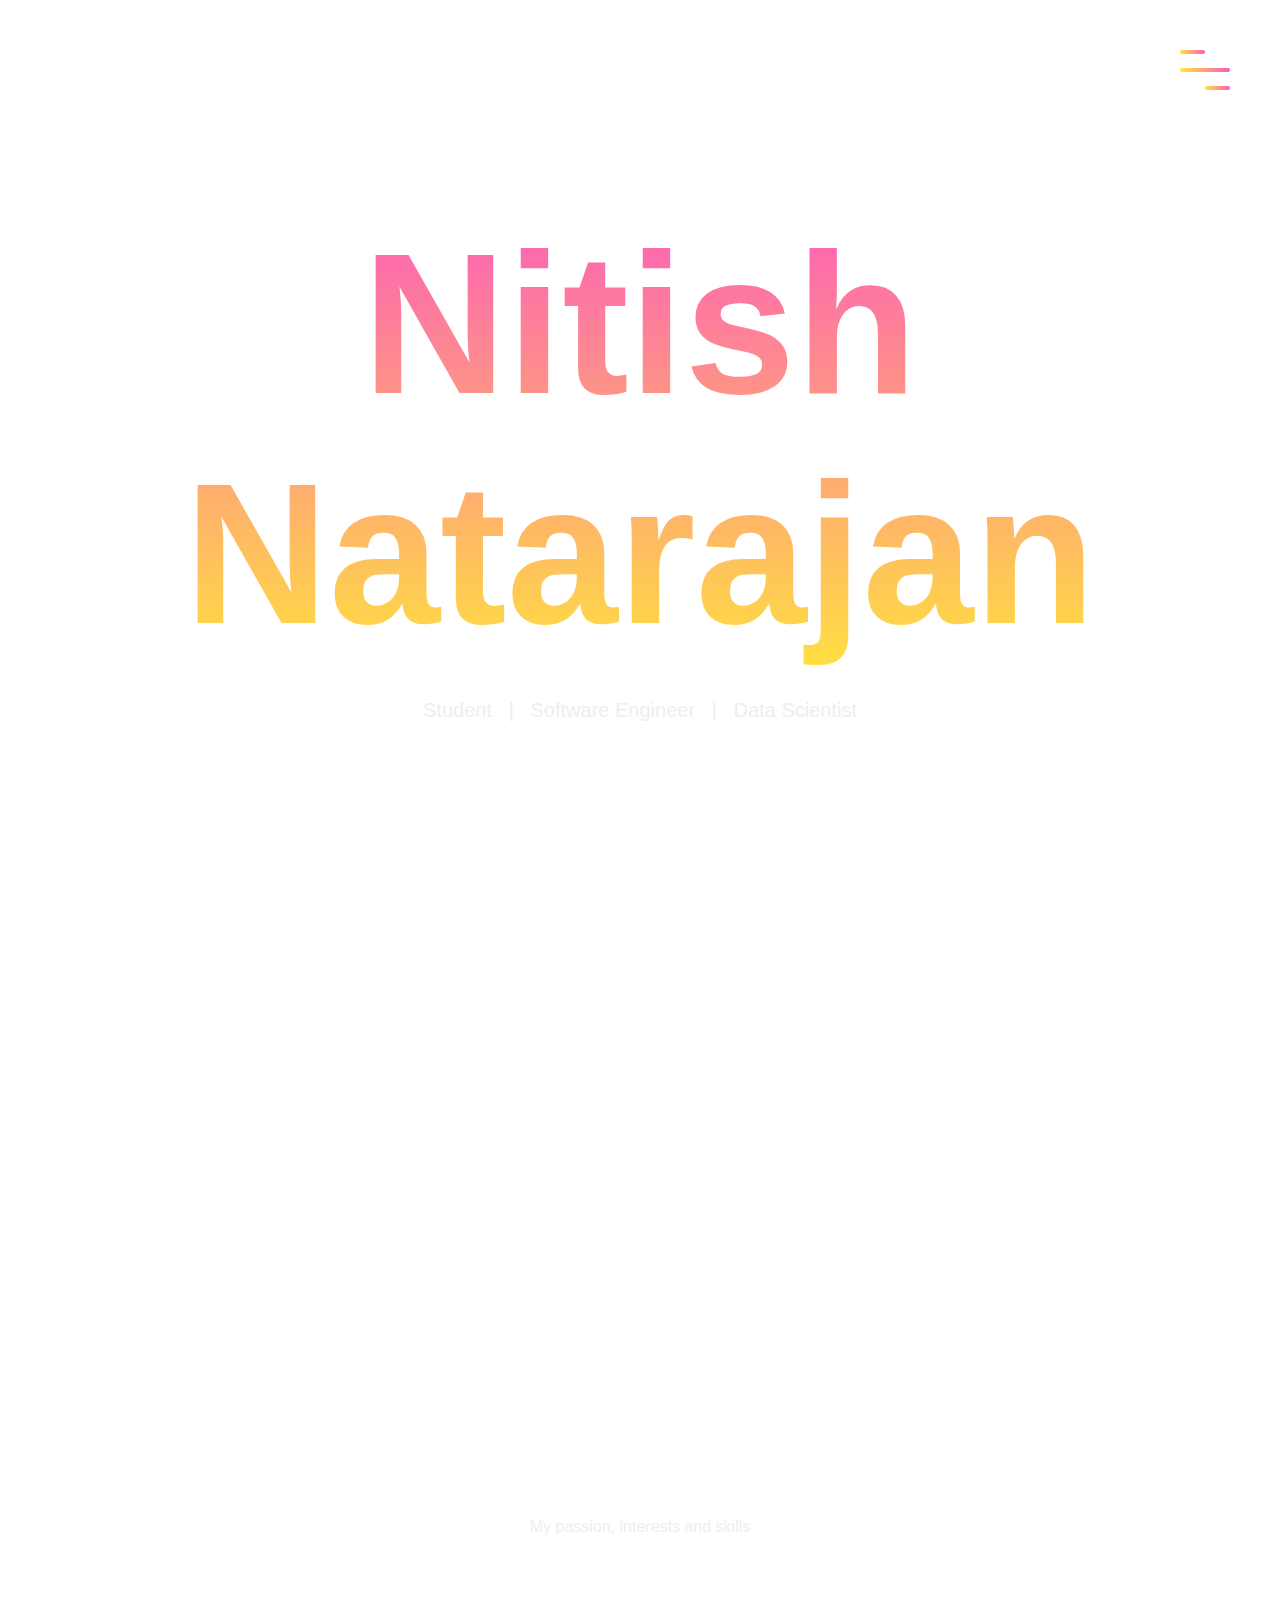
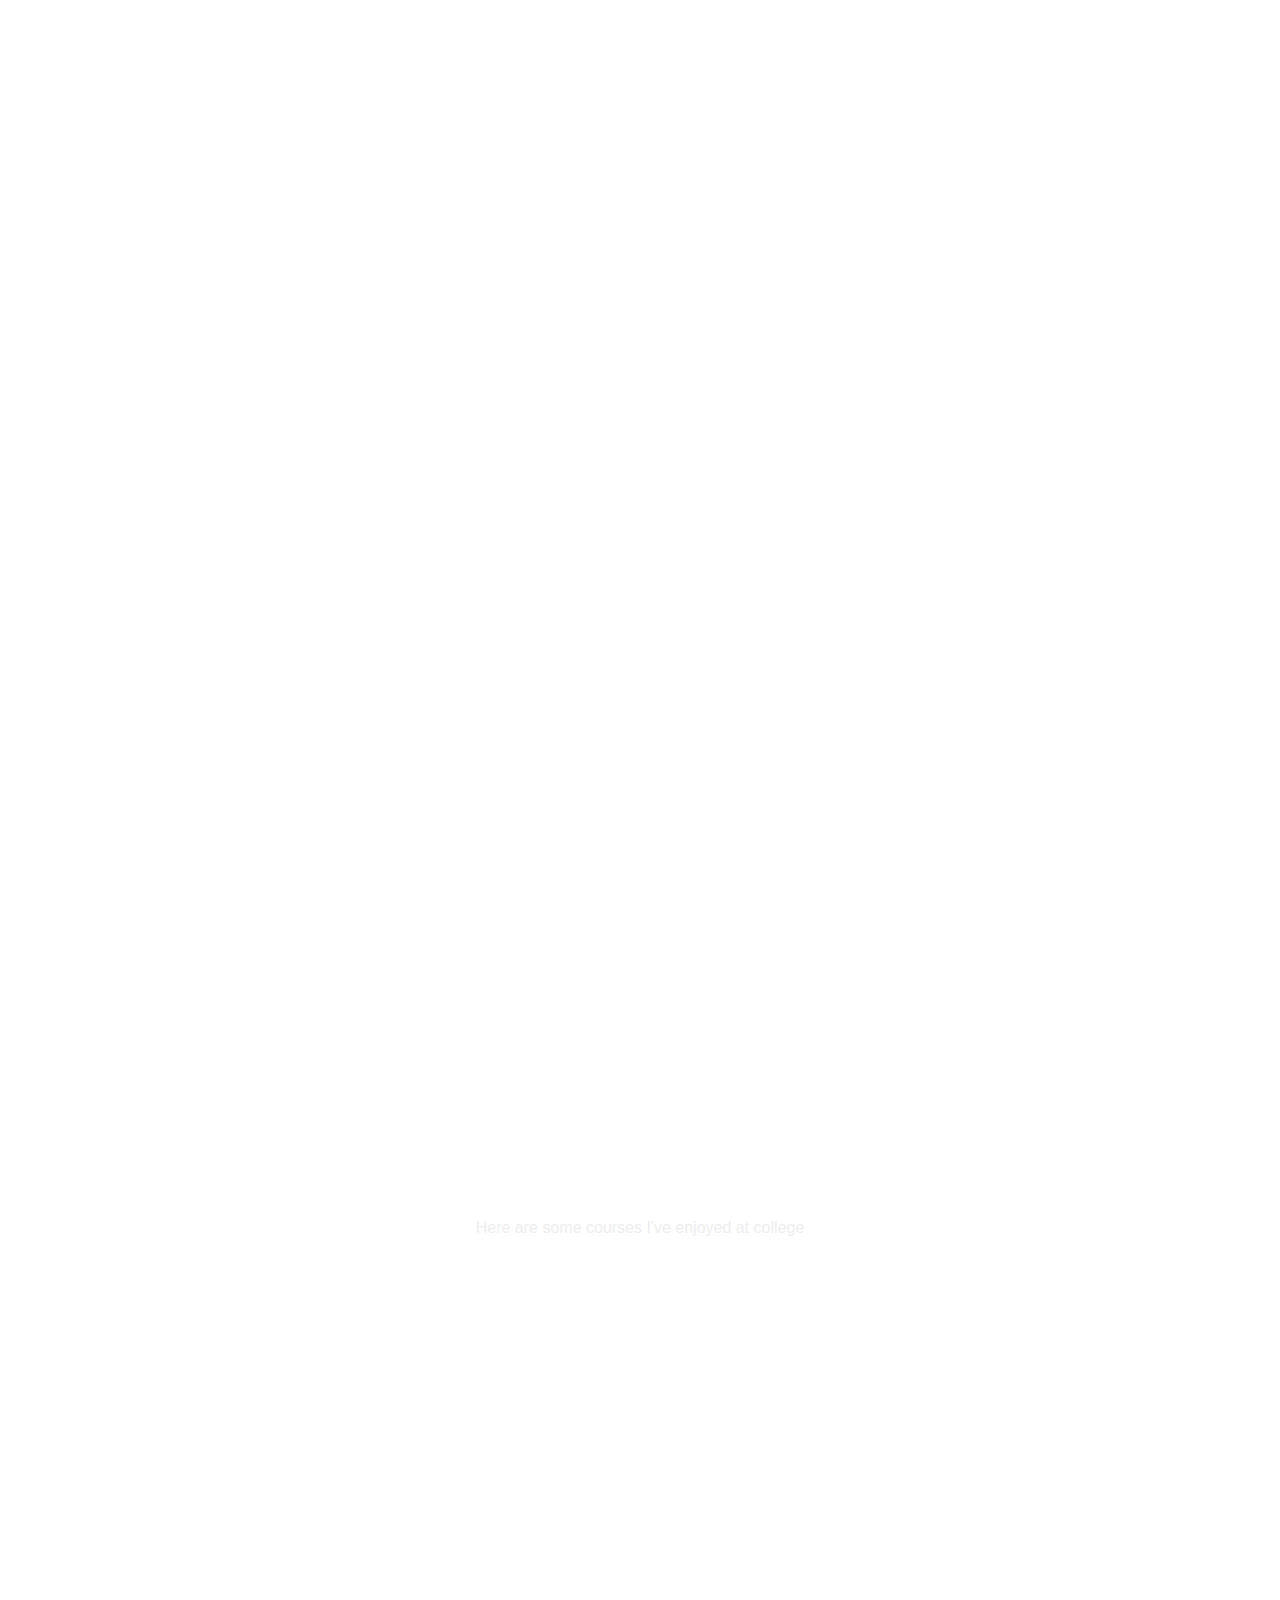
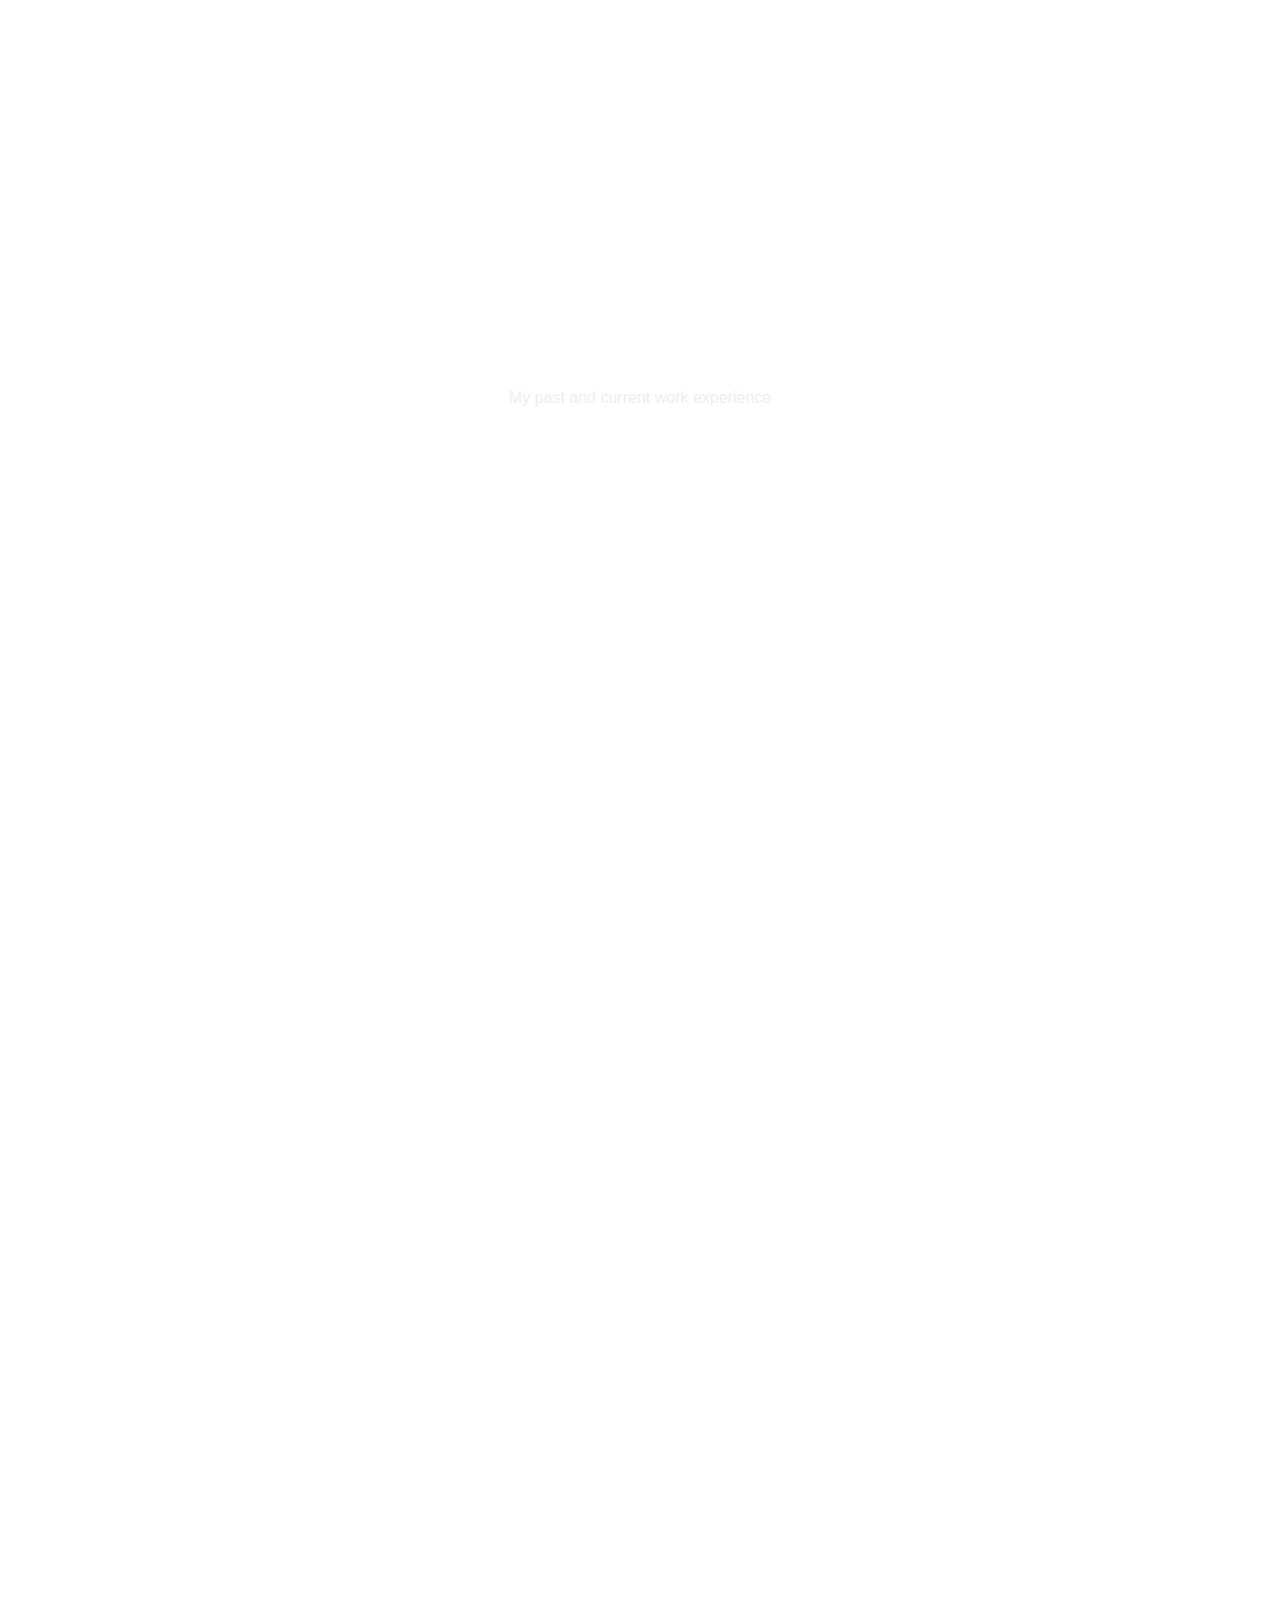
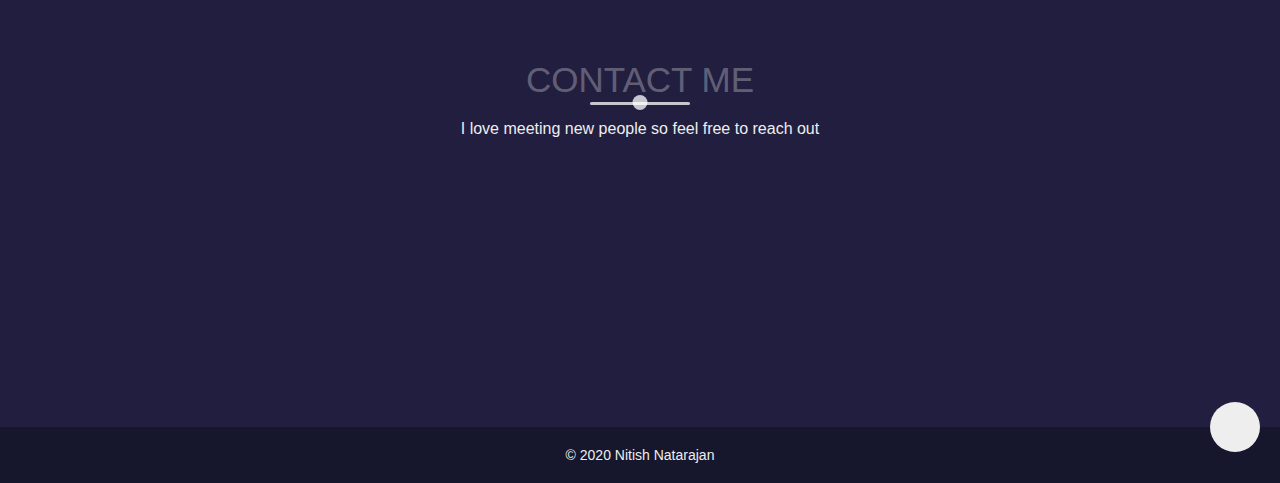
==== commit 1f4f61a9: "edited content and content formatting" ====
--- a/index.html
+++ b/index.html
@@ -15,7 +15,13 @@
       href="path/to/font-awesome/css/font-awesome.min.css"
     />
 
+    <link rel="apple-touch-icon" sizes="180x180" href="/apple-touch-icon.png">
+    <link rel="icon" type="image/png" sizes="32x32" href="/favicon-32x32.png">
+    <link rel="icon" type="image/png" sizes="16x16" href="/favicon-16x16.png">
+    <link rel="manifest" href="/site.webmanifest">
+
     <link rel="stylesheet" href="main.css" />
+    
   </head>
   <body>
     <header>
@@ -47,7 +53,7 @@
           </li>
 
           <li>
-            <a href="#portfolio" class="nav-link">Portfolio</a>
+            <a href="#portfolio" class="nav-link">Projects</a>
           </li>
 
           <li>
@@ -116,7 +122,7 @@
               Software Engineering
             </h1>
             <p>
-                I’m passionate about software engineering as it allows me to be creative, and solve problems through using the latest advancements in technology. I’ve had a lot of experience in software engineering through the courses I’ve taken, the personal projects I’ve worked on as well as my past internships. Within the field, I’m looking to explore different opportunities to go beyond my comfort zone and grow as a  software developer. Additionally, I’ve recently enjoyed working with and learning about cloud technologies, frontend and backend development. 
+              I enjoy the creative process and problem-solving involved in software development. I’ve gained experience in the field through college courses, personal projects and internships. I’m looking to explore different opportunities and go beyond my comfort zone and grow as a software developer.
             </p>
           </div>
           <div class="skill" data-aos="fade-in" data-aos-delay="600">
@@ -128,7 +134,7 @@
               Data Science
             </h1>
             <p>
-                I enjoy working with and organizing data on a large-scale to extract meaningful information through building predictive models. My experience with data science has been primarily through my past internships, college courses, reviewing research papers and self-studying. I’ve also developed a passion for building data pipelines and ML infrastructure as it lets me combines my passion for software engineering with my love for data. I’m looking for opportunities within the field of Data Science and Data Engineering that will help me not only apply my skills but also learn.
+              I like working with data on a large-scale to extract meaningful information through building predictive models. I’ve also developed a passion for building data pipelines and ML infrastructure as it lets me combines my passion for software engineering with my love for data.
             </p>
           </div>
           <div class="skill" data-aos="fade-in" data-aos-delay="900">
@@ -140,7 +146,7 @@
               Product/Project Management
             </h1>
             <p>
-                I’m constantly looking for opportunities within project and product management as it provides me with the perfect opportunity to utilize both my technical and business background to drive impactful change. I’ve gained experience in product management through working at a food truck ordering startup on campus where I was responsible for the product lifecycle of in-app features. Through being a project manager for teams of 6-7 people at two student organizations- EntreCORPS and Project: Code, I’ve been able to improve my management and leadership skills as well.
+              I’m passionate about project and product management as I can apply my technical and business skills to drive change. Working as a product manager at a startup and as a project manager at two clubs on campus, has helped me build my management and leadership skills.
             </p>
           </div>
         </div>
@@ -198,12 +204,14 @@
 
             <h6 class="skill-heading" data-aos="fade-in" data-aos-delay="600"> <b>Tools & Libraries:</b></h6>
             <ul>
-                <li class="language-element" data-aos="fade-in" data-aos-delay="300"><svg height="64" preserveAspectRatio="xMidYMid" viewBox="0 0 32 32" width="64" xmlns="http://www.w3.org/2000/svg"><path d="m9.563 26.873c-1.22-.96-2.52-1.878-3.408-3.172-1.87-2.283-3.31-4.925-4.294-7.703-.595-1.806-.8-3.743-1.566-5.48-.802-1.26.138-2.64 1.52-3.04.615-.118 1.696-.7.39-.284-1.17.858-1.283-.78-.083-.884.82-.11 1.12-.78.84-1.382-.88-.574 2.132-1.203.616-2.06-1.578-1.7 2.208-2.028 1.274-.094-.222 1.486 2.646-.274 1.98 1.444.677.825 2.534.188 2.487 1.345.986.068 1.324.897 2.25.96.96.433 2.697.774 3.023 1.855-.95.753-3.153-1.555-3.26.53.288 3.08.214 6.252 1.34 9.185.533 1.775 1.825 3.173 2.99 4.556 1.117 1.354 2.63 2.308 4.17 3.11 1.352.638 2.81 1.06 4.283 1.326.597-.457 1.653-2.156 2.584-1.44.045.806-1.85 1.684-.09 1.595 1.035-.312 1.752.8 2.603-.204.785.93 3.26-.593 2.703 1.306-.755.487-1.856.193-2.612.863-1.247-.623-2.24.557-3.62.408-1.533.275-3.092.385-4.646.387-2.55-.2-5.153-.286-7.578-1.174-1.367-.397-2.7-1.175-3.9-1.954zm2.153.933c1.334.576 2.64 1.184 4.1 1.368 2.32.322 4.715.82 7.043.366-1.054-.476-2.143.185-3.193-.34-1.26.27-2.6-.07-3.9-.237-1.455-.648-3.026-1.094-4.388-1.936-1.703-.622.88.798 1.34.913 1.064.604-1.17-.3-1.486-.56-.892-.5-1.005-.396-.088.112l.56.314zm-2.54-1.794c1.293.48-.006-.91-.597-.83-.262-.455-1.003-.743-.48-.987-.94.326-.984-1.24-1.425-1.016-.994-.314-.387-1.426-1.57-2.11-.108-.72-1.176-1.343-1.516-2.428-.15-.556-1.207-2.15-.558-.666.552 1.43 1.524 2.653 2.334 3.875.628 1.164 1.37 2.38 2.514 3.107.386.37.758.937 1.302 1.053zm-3.724-4.09c.045-.195.236.422 0 0zm5.273 4.663c.286-.128-.412-.162 0 0zm.7.256c-.073-.353-.32.198 0 0zm.88.366c.418-.398-.645-.25 0 0zm1.506.84c.254-.375-.813-.14 0 0zm-2.89-2.015c.65-.42-.84-.006 0 0zm.66.33c-.02-.222-.235.1 0 0zm3.293 2.056c.53.334 3.092.732 1.488.137-.27.056-2.975-.766-1.488-.137zm-5.228-4.072c-.05-.222-.822-.246 0 0zm1.533.894c.4-.28-.828-.215 0 0zm1.3.8c.573-.216-.928-.217 0 0zm-3.459-2.375c.62.476 2.506.06.95-.284-.707-.377-2.3-.635-1.214.227l.263.057zm4.32 2.637c.26-.44-1.086-.252 0 0zm-1.313-1.043c1.52.43-1.277-.96-.375-.16l.2.09.175.068zm2.632 1.52c1.44.014-1.3-.2 0 0zm-6.193-3.947c-.056-.268-.355.022 0 0zm8.627 5.312c.038-.484-.47.36 0 0zm-6.17-3.81c-.087-.255-.45-.01 0 0zm-2.32-1.67c.826-.05-1.13-.364 0 0zm-2.747-1.774c-.103-.396-.898-.712 0 0zm7.212 4.577c-.15-.173-.07.037 0 0zm4.488 2.755c-.014-.264-.244.1 0 0zm-4.885-3.165c.08-.34-.705-.103 0 0zm-3.344-2.12c.615-.065-.985-.415 0 0zm5.656 3.515c.958-.38-.933-.185 0 0zm-2.942-1.997c1.103.142-1.313-.75-.243-.08zm3.835 2.358c1.03-.615.69 1.443 1.748.174 1.043-.762-.9.942.384.136.93-.622 2.303.295 3.17.593.624-.03 1.23.54 1.87.193 1.23-.332-2.408-.492-1.454-1.08-1.126.328-1.958-.39-2.513-1.112-1.264-.292-2.724-.938-3.355-2.056-.257-.42.37.06-.222-.627-.76-.677-1.14-1.446-1.652-2.27-.61-.325-.683-1.284-.744-.032.005-.79-.737-1.323-.92-1.102-.003-.76.795-.38.236-.942-.12-.79-.516-1.61-.634-2.502-.185-.43-.026-1.35-.63-.377-.22 1.027-.073-1.262.27-.508.45-.77-.162-.68-.186-.573.293-.65.186-1.572-.077-1.22.156-.69.247-2.535-.233-2.208.29-.72.552-3.297-.712-2.315-.512.007-1.398.186-1.817.394 1.313.724-.132.262-.668.146-.07.67-.6.38-1.26.387 1.058.13-.515 1.08-1.12.712-.788.376.68 1.316.015 1.607.082.437-1.207-.158-1.106.854-.764-.322-.105 1.2.278.685 1.3.352.915 1.154.948 1.917-.212.444-1.046-1.044-.186-.975-.68-1.103-.75-.4-1.315.114-.13.037 1.44.73.454 1.07.867.134.892.893 1.068 1.372.52.543.413-.6 1.037.053-.395-.58-2.09-1.637-.725-1.3-.007-.584-.247-1.056.172-1.045.415-.75-.434 1.85.5.896.258-.113.323-.75.787.06.674.664.244 1.144-.708.536.17.578 1.273.784 1.065 1.687.22.795.527.502.795.456.2.772.33.204.34-.163.962.206.736.775 1.038 1.172.663.3-.95-2.028.19-.7 1.197 1.08.45 1.533-.625 1.36.68-.055.9.92 1.75.885.776.37 1.3 1.787-.036 1.196-.463-.418-2.106-.934-.764-.14 1.238.574 2.222.916 3.416 1.637.854.6 1.223 1.308 1.547 1.447-.718.343-2.164-.274-1.1-.463-.67-.122-1.424-.46-.782.374.546.456 1.933.408 2.182.46-.21.464-.573.5.008.537-.648.346.208.4.268.597zm-1.326-3.744c-.395-.413-.497-1.185-.07-.513.22.088.7 1.263.07.513zm4.32 2.731c.246-.016.007.187 0 0zm-4.94-3.755c-.016-.624.142.48 0 0zm-.43-.577c-.497-.96.625.27 0 0zm-5.202-3.6c.292-.078.144.498 0 0zm4.14 2.244c.18-.673.2.564 0 0zm-2.925-2.034c-.206-.37.43.348 0 0zm2.51.804c-.47-1.053.334-.575.105.172zm-4.328-2.886c-.2-.346-.557-1.36-.445-1.67.1.504 1.072 2.17.476.7-.658-1.24.787.402.936.712.07.307-.406-.084-.084.638-.588-.822-.347.454-.882-.37zm-1.337-.922c.055-.804.306.55 0 0zm.602.208c.287-.606.486.845 0 0zm-1.46-1.1c-.498-.495-.858-.95.024-.307.34.013-.755-1.037.082-.334.88.16.434 1.443-.105.64zm.76-.02c.29-.287.154.282 0 0zm.468.15c-.44-.822.532.345 0 0zm-.93-.888c-1.448-1.29 1.82.673.236.24zm4.148 2.41c-.627-.375-.167-2.644.047-1.093.61-.197-.034.802.42.792-.07.63-.275.857-.467.3zm1.534.907c.06-.684.13.468 0 0zm-.266-.264c.07-.292.006.344 0 0zm-5.122-3.477c-.93-1.283 2.703 1.298.596.325-.22-.058-.485-.078-.596-.325zm2.955 1.566c-.088-1.08.196.18 0 0zm2.243 1.44c.173-.615.013.407 0 0zm-5.055-3.496c.553-.118 2.3.97.695.31-.177-.196-.556-.107-.695-.31zm4.746 2.366c.06-1.105.33-.66.002.16zm-4.335-2.75c.226-.33-.598-1.493.118-.417.3.246.897.412.38.516.815.72-.2.195-.497-.1zm4.1 2.406c.155-1.26.137.737 0 0zm-4.57-3.568c.172-.074.09.23 0 0zm1.07.637c.275-.578.508.644 0 0zm3.017 1.678c-.002-.22.057.323 0 0zm-.175-.386c-.418-1.033.4.547 0 0zm-.257-.678c-.07-.427.24.536 0 0zm.418-.68c-.288-.506.363-2.23.436-1.16-.303.834-.087 1.3.123.18.39-.88-.084 1.737-.56.98zm.43-2.566c.125-.154.028.185 0 0zm-.719 14.151c-.17-.15.022.094 0 0zm1.48.748c.823.212.82-.128.075-.23-.4-.372-1.662-.767-.532-.046.074.2.31.185.457.275zm-2.92-1.94c.453.34 1.707.958.646.13.358-.416-.685-.638-.34-.916-.88-.54-.695-.5-.078-.473-1.058-.473.153-.437.096-.68-.408-.08-2.026-.72-1.074.052-.968-.493-.23.184-.523.113-1-.27.88.754-.157.5.567.45 1.528 1.153.24.476-.17.244.922.615 1.2.8zm1.547.89c1.88.606-.923-.74 0 0zm7.92 4.798c.024-.374-.257.32 0 0zm.814.343c.434-.42.018.67.72-.103.007-.553-.02-.88-.806-.208-.217.12-.313.63.087.31zm-12.923-8.119c-.133-.524-.934-.522 0 0zm.87.57c-.323-.535-1.152-.485 0 0zm4.946 2.983c.483.43 2.218.315.586.053-.24-.357-1.533-.27-.586-.053zm6.798 4.2c.743-.624-.72.278 0 0zm1.546 1.062c.005-.2-.32.087 0 0zm.003-.28c.823-.87-.797.05 0 0zm-16.301-10.325c-.7-1-.436-1.45-1.112-2.267-.128-.625-1.16-2.043-.534-.54.574.88.744 2.24 1.646 2.81zm16.04 10.046c1.515-.978-.62-.426 0 0zm1.156.453c.76-.65-.48-.136 0 0zm-15.316-9.814c.217-.323-.56-.042 0 0zm15.075 9.505c.734-.473-.17-.4-.133.043zm-9.962-6.28c-.025-.32-.388.027 0 0zm.615.354c-.196-.396-.3.062 0 0zm10.525 6.245c.94-.68-.57-.13-.197.13zm-.36-.174c.767-.642-.81.284 0 0zm1.84 1.225c.514-.344-.625-.11 0 0zm-17.26-11.11c.69.154 2.755 1.698 1.537.107-.624-.185-.25-1.71-.887-1.44.427.714.35 1.018-.546.568-1.127-.55-.633.272-.413.5-.3.07.397.26.31.266zm-3.14-2.48c.123-.51-1.137-2.81-.595-1.152.195.347.175 1.005.595 1.152zm5.766 3.555c-.356-.297-.017-.042 0 0zm.874.204c0-.54-.966-.22 0 0zm7.577 4.776c-.145-.37-.57-.008 0 0zm.364.266c-.054-.207-.2.04 0 0zm3.003 1.892c.29-.213-.36-.028 0 0zm-16.017-10.291c.826-.32-.885-.228 0 0zm11.98 7.548c-.01-.535-.527.133 0 0zm-12.307-8.31c.53-.18-.49-.118 0 0zm1.54.746c-.01-.176-.163.067 0 0zm18.788 11.52c.682-.138 2.238.347 2.49-.18-.83-.02-2.867-.585-2.963.134l.18.03.293.018zm-18.298-11.396c.012-.542-.422-.02 0 0zm-4.05-2.81c-.184-1.032-.7-.156 0 0zm.965.243c.012-.332-.884-.298 0 0zm.552.27c-.16-.13-.124.163 0 0zm3.473 2.227c.164-.15-.387-.11 0 0zm-3.84-2.84c-.094-.78-1.12-.117 0 0zm-1.98-1.285c-.028-.36-.193.136 0 0zm.295-.222c-.048-.427-.253.054 0 0zm1.627.97c.688-.27-1.253-.56-.14-.05zm21.778 13.457c.44-.404-.56-.125 0 0zm2.63 1.363c.177-.52-.445.07 0 0zm-24.243-15.668c.073-.505-.546.1 0 0zm-2.316-1.55c-.122-.715-.104-1.965 1.084-1.543-1.587.316 1.1 1.974.76.664.668.033 1.306-.395.955.253 1.317-.143 2.227-1.285 3.499-1.124 1-.132 2.072-.23 3.14-.63.877-.063 1.72-1.007 1.24-1.567-1.196-.1-2.448.048-3.77.312-1.465.304-2.795.883-4.273 1.13-1.44.194.29.533-.123.61-.75.26.897.436-.097.712-.614-.117-1.253-.328-.99-.975-1.38.18-2.593.752-1.502 2.156l.08.001zm3.328-1.685c.323-1.192 1.733.98.53.16-.143-.108-.38-.195-.53-.16zm.063-.578c.467-.347.248.195 0 0zm.593.01c.043-.548 1.358.3.217.197zm.81-.326c.297-.347.086.307 0 0zm.208-.14c.494-.593 2.793-.38 1.1-.058-.45-.34-.797.2-1.1.058zm3-.463c-.074-1.62 1.492.575 0 0zm.852-.005c.31-.816 1.21-.328.145-.164.023.087-.032.422-.145.164zm-6.873 4.327c.93-.57-.987-.494 0 0zm.688.2c.326-.347-.7-.14 0 0zm-2.026-1.455c.53-.41-.63-.155 0 0zm27.47 17.185c.015-.474-.406.213 0 0zm-2.79-1.905c.08-.545-.36.047 0 0zm3.56 2.09c.743.003 2.252-.23.635-.23-.254.04-1.48.03-.635.23zm-25.607-16.267c.602-.04.94-.663-.117-.628-1.64-.17 1.446.562-.2.352-.222.147.314.316.327.275zm.53.268c-.063-.386-.186.205 0 0zm.63-1.676c.26-.324-.36-.087 0 0zm-2-3.344c1.074-.365 2.542-.775 3.05.18-.516-.62-.208-1.232.28-.324.69.918 1.034-.418.586-.726.51.634 1.09.934.342.04.815-.98-1.63.128-2.186.117-.267.12-2.76.636-2.07.713zm.63-1.205c.612-.462 2.118.275 1.152-.46-.095-.083-2.115.557-1.152.46zm2.232.092c.716.018-.31-.963.544-.518-.14-.458-.994-.543-1.412-.727-.236.418.48 1.25.867 1.245zm-1.84-2.026c.248-.336-.435.17 0 0zm.908.218c1.155-.153-.294-.497-.233-.012zm-1.704-1.33c-.813-1.062 1.53.178.703-.933-.696-.553-1.363.624-.703.933zm10.434 5.62c.373-.66-1.54-.89-.25-.234.118.04.092.28.25.234z"/></svg></li>
                 <li class="language-element" data-aos="fade-in" data-aos-delay="350"><svg xmlns="http://www.w3.org/2000/svg" xmlns:xlink="http://www.w3.org/1999/xlink" aria-hidden="true" focusable="false" width="1.03em" height="1em" style="-ms-transform: rotate(360deg); -webkit-transform: rotate(360deg); transform: rotate(360deg);" preserveAspectRatio="xMidYMid meet" viewBox="0 0 256 249"><path d="M82.085 244.934c-5.946 0-11.561-2.642-15.36-7.432L8.92 165.657c-3.799-4.79-5.285-10.9-3.799-16.847l20.645-89.682c1.321-5.946 5.285-10.736 10.736-13.378l83.571-39.97c2.643-1.32 5.616-1.981 8.589-1.981c2.973 0 5.945.66 8.588 1.982l83.572 39.804c5.45 2.642 9.414 7.432 10.735 13.378l20.645 89.682c1.322 5.946 0 12.057-3.798 16.847l-57.807 71.845c-3.799 4.624-9.414 7.432-15.36 7.432l-93.15.165z" fill="#326DE6"/><path d="M128.495 7.928c2.313 0 4.625.495 6.772 1.486l83.572 39.804c4.294 2.147 7.597 6.111 8.588 10.736l20.645 89.682c1.156 4.79 0 9.745-3.138 13.543l-57.806 71.846c-2.973 3.798-7.598 5.945-12.387 5.945H82.085c-4.79 0-9.414-2.147-12.387-5.945l-57.806-71.846c-2.973-3.798-4.13-8.753-3.138-13.543l20.645-89.682c1.156-4.79 4.294-8.754 8.588-10.736L121.56 9.25c2.147-.826 4.624-1.321 6.936-1.321zm0-7.763c-3.468 0-6.936.826-10.24 2.312l-83.571 39.97c-6.607 3.138-11.231 8.918-12.883 16.02L1.156 148.15c-1.651 7.102 0 14.369 4.625 20.15l57.806 71.845c4.46 5.615 11.231 8.753 18.333 8.753h92.655c7.102 0 13.874-3.138 18.333-8.753l57.807-71.846c4.624-5.615 6.276-13.047 4.624-20.15l-20.645-89.682c-1.651-7.102-6.276-12.882-12.882-16.02L138.57 2.476C135.432.991 131.964.165 128.495.165z" fill="#FFF"/><path d="M212.232 142.534c-.165 0-.165 0 0 0h-.165c-.165 0-.33 0-.33-.165c-.33 0-.66-.165-.991-.165c-1.156-.165-2.147-.33-3.138-.33c-.496 0-.991 0-1.652-.166h-.165c-3.468-.33-6.276-.66-8.919-1.486c-1.156-.496-1.486-1.156-1.817-1.817c0-.165-.165-.165-.165-.33l-2.147-.66a65.33 65.33 0 0 0-1.156-23.289a68.054 68.054 0 0 0-9.249-21.636l1.652-1.486v-.33c0-.826.165-1.652.825-2.478c1.982-1.817 4.46-3.303 7.433-5.12c.495-.33.99-.495 1.486-.826c.991-.495 1.817-.99 2.808-1.651c.165-.165.495-.33.826-.66c.165-.166.33-.166.33-.331c2.312-1.982 2.808-5.285 1.156-7.433c-.826-1.156-2.312-1.816-3.799-1.816c-1.32 0-2.477.495-3.633 1.321l-.33.33c-.33.165-.496.496-.826.661c-.826.826-1.487 1.486-2.147 2.312c-.33.33-.66.826-1.156 1.156c-2.313 2.478-4.46 4.46-6.607 5.946c-.495.33-.99.496-1.486.496c-.33 0-.661 0-.991-.166h-.33l-1.983 1.322c-2.147-2.312-4.459-4.294-6.771-6.276a65.958 65.958 0 0 0-34.519-13.709l-.165-2.147l-.33-.33c-.496-.496-1.156-.991-1.322-2.147c-.165-2.643.166-5.616.496-8.919v-.165c0-.496.165-1.156.33-1.652c.165-.99.33-1.982.496-3.138v-1.486c0-2.973-2.313-5.45-5.12-5.45c-1.322 0-2.643.66-3.634 1.651c-.99.991-1.486 2.312-1.486 3.799v1.321c0 1.156.165 2.147.495 3.138c.165.496.165.991.33 1.652v.165c.33 3.303.826 6.276.496 8.919c-.165 1.156-.826 1.651-1.321 2.147l-.33.33l-.166 2.147c-2.973.33-5.946.66-8.919 1.321c-12.717 2.808-23.948 9.25-32.701 18.498l-1.652-1.156h-.33c-.33 0-.661.165-.991.165c-.496 0-.991-.165-1.487-.495c-2.147-1.486-4.294-3.634-6.606-6.111c-.33-.33-.66-.826-1.156-1.156c-.661-.826-1.322-1.487-2.148-2.312c-.165-.166-.495-.33-.825-.661c-.165-.165-.33-.165-.33-.33a5.772 5.772 0 0 0-3.634-1.322c-1.487 0-2.973.661-3.799 1.817c-1.652 2.147-1.156 5.45 1.156 7.432c.165 0 .165.166.33.166c.33.165.496.495.826.66c.991.66 1.817 1.156 2.808 1.652c.496.165.991.495 1.487.826c2.972 1.816 5.45 3.303 7.432 5.12c.826.825.826 1.651.826 2.477v.33l1.651 1.487c-.33.495-.66.826-.826 1.321c-8.258 13.048-11.396 28.408-9.249 43.603l-2.147.66c0 .166-.165.166-.165.33c-.33.661-.826 1.322-1.817 1.817c-2.477.826-5.45 1.157-8.918 1.487h-.166c-.495 0-1.156 0-1.651.165c-.991 0-1.982.165-3.138.33c-.33 0-.66.166-.991.166c-.165 0-.33 0-.496.165c-2.973.66-4.79 3.468-4.294 6.11c.496 2.313 2.643 3.8 5.285 3.8c.496 0 .826 0 1.322-.166c.165 0 .33 0 .33-.165c.33 0 .66-.165.99-.165c1.157-.33 1.983-.66 2.974-1.156c.495-.165.99-.496 1.486-.66h.165c3.138-1.157 5.946-2.148 8.589-2.478h.33c.991 0 1.652.495 2.147.826c.165 0 .165.165.33.165l2.313-.33c3.964 12.221 11.561 23.122 21.636 31.05c2.312 1.816 4.624 3.303 7.102 4.79l-.991 2.146c0 .166.165.166.165.33c.33.661.66 1.487.33 2.643c-.99 2.478-2.477 4.955-4.294 7.763v.165c-.33.496-.66.826-.99 1.321c-.661.826-1.157 1.652-1.818 2.643c-.165.165-.33.495-.495.826c0 .165-.165.33-.165.33c-1.321 2.808-.33 5.946 2.147 7.102c.66.33 1.321.496 1.982.496c1.982 0 3.964-1.322 4.955-3.139c0-.165.165-.33.165-.33c.165-.33.33-.66.495-.826c.496-1.156.661-1.982.991-2.973l.496-1.486c1.156-3.303 1.982-5.946 3.468-8.258c.66-.991 1.487-1.156 2.147-1.487c.165 0 .165 0 .33-.165l1.157-2.147c7.267 2.808 15.195 4.294 23.122 4.294c4.79 0 9.745-.495 14.37-1.651a73.402 73.402 0 0 0 8.588-2.478l.99 1.817c.166 0 .166 0 .331.165c.826.165 1.486.496 2.147 1.487c1.321 2.312 2.312 5.12 3.468 8.258v.165l.496 1.486c.33.991.495 1.982.99 2.973c.166.33.331.496.496.826c0 .165.166.33.166.33c.99 1.982 2.972 3.139 4.954 3.139c.661 0 1.322-.166 1.982-.496c1.156-.66 2.147-1.652 2.478-2.973c.33-1.321.33-2.808-.33-4.129c0-.165-.166-.165-.166-.33c-.165-.33-.33-.66-.495-.826c-.496-.991-1.156-1.817-1.817-2.643c-.33-.495-.66-.825-.99-1.32v-.166c-1.818-2.808-3.47-5.285-4.295-7.763c-.33-1.156 0-1.816.165-2.642c0-.165.165-.165.165-.33l-.826-1.982c8.754-5.12 16.186-12.388 21.802-21.306c2.973-4.625 5.285-9.745 6.936-14.865l1.982.33c.166 0 .166-.165.33-.165c.661-.33 1.157-.825 2.148-.825h.33c2.643.33 5.45 1.32 8.589 2.477h.165c.495.165.99.495 1.486.66c.991.496 1.817.826 2.973 1.157c.33 0 .66.165.991.165c.165 0 .33 0 .495.165c.496.165.826.165 1.322.165c2.477 0 4.624-1.651 5.285-3.798c0-1.982-1.817-4.625-4.79-5.45zm-76.47-8.093l-7.267 3.469l-7.267-3.469l-1.816-7.762l4.954-6.276h8.093l4.955 6.276l-1.651 7.762zm43.108-17.176a52.078 52.078 0 0 1 1.156 16.68l-25.27-7.266c-2.312-.66-3.633-2.973-3.138-5.285c.165-.661.496-1.322.991-1.817l19.985-18.003c2.807 4.625 4.954 9.91 6.276 15.69zm-14.204-25.6l-21.636 15.36c-1.817 1.156-4.295.825-5.781-.991c-.495-.496-.66-1.157-.826-1.817l-1.486-26.922a50.13 50.13 0 0 1 29.729 14.37zM116.769 78.12c1.817-.33 3.468-.66 5.285-.99l-1.486 26.425c-.165 2.312-1.982 4.294-4.46 4.294c-.66 0-1.486-.165-1.982-.495L92.16 91.665c6.772-6.772 15.195-11.397 24.609-13.544zm-32.537 23.453l19.654 17.507c1.817 1.487 1.982 4.294.496 6.111c-.496.66-1.156 1.156-1.982 1.322l-25.6 7.432c-.991-11.231 1.486-22.627 7.432-32.372zm-4.46 44.759l26.262-4.46c2.147-.165 4.129 1.322 4.624 3.469c.165.99.165 1.817-.165 2.643l-10.075 24.278c-9.249-5.946-16.681-15.03-20.645-25.93zm60.285 32.867c-3.799.826-7.598 1.321-11.562 1.321c-5.78 0-11.396-.99-16.68-2.642l13.047-23.618c1.321-1.487 3.468-2.147 5.285-1.156a7.04 7.04 0 0 1 1.982 1.816l12.717 22.958c-1.486.495-3.138.826-4.79 1.321zm32.206-22.957c-4.129 6.606-9.58 11.891-15.855 16.02l-10.405-24.94c-.496-1.981.33-4.128 2.312-5.12c.66-.33 1.486-.495 2.312-.495l26.426 4.46c-.991 3.633-2.643 6.937-4.79 10.075z" fill="#FFF"/></svg></li>
   
                 <li class="language-element" data-aos="fade-in" data-aos-delay="400"><svg viewBox="0 0 128 128">
                     <g><path fill-rule="evenodd" clip-rule="evenodd" fill="#3A4D54" d="M73.8 50.8h11.3v11.5h5.7c2.6 0 5.3-.5 7.8-1.3 1.2-.4 2.6-1 3.8-1.7-1.6-2.1-2.4-4.7-2.6-7.3-.3-3.5.4-8.1 2.8-10.8l1.2-1.4 1.4 1.1c3.6 2.9 6.5 6.8 7.1 11.4 4.3-1.3 9.3-1 13.1 1.2l1.5.9-.8 1.6c-3.2 6.2-9.9 8.2-16.4 7.8-9.8 24.3-31 35.8-56.8 35.8-13.3 0-25.5-5-32.5-16.8l-.1-.2-1-2.1c-2.4-5.2-3.1-10.9-2.6-16.6l.2-1.7h9.6v-11.4h11.3v-11.2h22.5v-11.3h13.5v22.5z"></path><path fill="#00AADA" d="M110.4 55.1c.8-5.9-3.6-10.5-6.4-12.7-3.1 3.6-3.6 13.2 1.3 17.2-2.8 2.4-8.5 4.7-14.5 4.7h-72.2c-.6 6.2.5 11.9 3 16.8l.8 1.5c.5.9 1.1 1.7 1.7 2.6 3 .2 5.7.3 8.2.2 4.9-.1 8.9-.7 12-1.7.5-.2.9.1 1.1.5.2.5-.1.9-.5 1.1-.4.1-.8.3-1.3.4-2.4.7-5 1.1-8.3 1.3h-.6000000000000001c-1.3.1-2.7.1-4.2.1-1.6 0-3.1 0-4.9-.1 6 6.8 15.4 10.8 27.2 10.8 25 0 46.2-11.1 55.5-35.9 6.7.7 13.1-1 16-6.7-4.5-2.7-10.5-1.8-13.9-.1z"></path><path fill="#28B8EB" d="M110.4 55.1c.8-5.9-3.6-10.5-6.4-12.7-3.1 3.6-3.6 13.2 1.3 17.2-2.8 2.4-8.5 4.7-14.5 4.7h-68c-.3 9.5 3.2 16.7 9.5 21 4.9-.1 8.9-.7 12-1.7.5-.2.9.1 1.1.5.2.5-.1.9-.5 1.1-.4.1-.8.3-1.3.4-2.4.7-5.2 1.2-8.5 1.4l-.1-.1c8.5 4.4 20.8 4.3 35-1.1 15.8-6.1 30.6-17.7 40.9-30.9-.2.1-.4.1-.5.2z"></path><path fill="#028BB8" d="M18.7 71.8c.4 3.3 1.4 6.4 2.9 9.3l.8 1.5c.5.9 1.1 1.7 1.7 2.6 3 .2 5.7.3 8.2.2 4.9-.1 8.9-.7 12-1.7.5-.2.9.1 1.1.5.2.5-.1.9-.5 1.1-.4.1-.8.3-1.3.4-2.4.7-5.2 1.2-8.5 1.4h-.4c-1.3.1-2.7.1-4.1.1-1.6 0-3.2 0-4.9-.1 6 6.8 15.5 10.8 27.3 10.8 21.4 0 40-8.1 50.8-26h-85.1v-.1z"></path><path fill="#019BC6" d="M23.5 71.8c1.3 5.8 4.3 10.4 8.8 13.5 4.9-.1 8.9-.7 12-1.7.5-.2.9.1 1.1.5.2.5-.1.9-.5 1.1-.4.1-.8.3-1.3.4-2.4.7-5.2 1.2-8.6 1.4 8.5 4.4 20.8 4.3 34.9-1.1 8.5-3.3 16.8-8.2 24.2-14.1h-70.6z"></path><path fill-rule="evenodd" clip-rule="evenodd" fill="#00ACD3" d="M28.4 52.7h9.8v9.8h-9.8v-9.8zm.8.8h.8v8.1h-.8v-8.1zm1.4 0h.8v8.1h-.8v-8.1zm1.5 0h.8v8.1h-.8v-8.1zm1.5 0h.8v8.1h-.8v-8.1zm1.5 0h.8v8.1h-.8v-8.1zm1.5 0h.8v8.1h-.8v-8.1zM39.6 41.5h9.8v9.8h-9.8v-9.8zm.9.8h.8v8.1h-.8v-8.1zm1.4 0h.8v8.1h-.8v-8.1zm1.5 0h.8v8.1h-.8v-8.1zm1.5 0h.8v8.1h-.8v-8.1zm1.4 0h.8v8.1h-.8v-8.1zm1.5 0h.8v8.1h-.8v-8.1z"></path><path fill-rule="evenodd" clip-rule="evenodd" fill="#23C2EE" d="M39.6 52.7h9.8v9.8h-9.8v-9.8zm.9.8h.8v8.1h-.8v-8.1zm1.4 0h.8v8.1h-.8v-8.1zm1.5 0h.8v8.1h-.8v-8.1zm1.5 0h.8v8.1h-.8v-8.1zm1.4 0h.8v8.1h-.8v-8.1zm1.5 0h.8v8.1h-.8v-8.1z"></path><path fill-rule="evenodd" clip-rule="evenodd" fill="#00ACD3" d="M50.9 52.7h9.8v9.8h-9.8v-9.8zm.8.8h.8v8.1h-.8v-8.1zm1.5 0h.8v8.1h-.8v-8.1zm1.5 0h.8v8.1h-.8v-8.1zm1.4 0h.8v8.1h-.8v-8.1zm1.5 0h.8v8.1h-.8v-8.1zm1.5 0h.8v8.1h-.8v-8.1z"></path><path fill-rule="evenodd" clip-rule="evenodd" fill="#23C2EE" d="M50.9 41.5h9.8v9.8h-9.8v-9.8zm.8.8h.8v8.1h-.8v-8.1zm1.5 0h.8v8.1h-.8v-8.1zm1.5 0h.8v8.1h-.8v-8.1zm1.4 0h.8v8.1h-.8v-8.1zm1.5 0h.8v8.1h-.8v-8.1zm1.5 0h.8v8.1h-.8v-8.1zM62.2 52.7h9.8v9.8h-9.8v-9.8zm.8.8h.8v8.1h-.8v-8.1zm1.5 0h.8v8.1h-.8v-8.1zm1.4 0h.8v8.1h-.8v-8.1zm1.5 0h.8v8.1h-.8v-8.1zm1.5 0h.8v8.1h-.8v-8.1zm1.5 0h.8v8.1h-.8v-8.1z"></path><path fill-rule="evenodd" clip-rule="evenodd" fill="#00ACD3" d="M62.2 41.5h9.8v9.8h-9.8v-9.8zm.8.8h.8v8.1h-.8v-8.1zm1.5 0h.8v8.1h-.8v-8.1zm1.4 0h.8v8.1h-.8v-8.1zm1.5 0h.8v8.1h-.8v-8.1zm1.5 0h.8v8.1h-.8v-8.1zm1.5 0h.8v8.1h-.8v-8.1z"></path><path fill-rule="evenodd" clip-rule="evenodd" fill="#23C2EE" d="M62.2 30.2h9.8v9.8h-9.8v-9.8zm.8.8h.8v8.1h-.8v-8.1zm1.5 0h.8v8.1h-.8v-8.1zm1.4 0h.8v8.1h-.8v-8.1zm1.5 0h.8v8.1h-.8v-8.1zm1.5 0h.8v8.1h-.8v-8.1zm1.5 0h.8v8.1h-.8v-8.1z"></path><path fill-rule="evenodd" clip-rule="evenodd" fill="#00ACD3" d="M73.5 52.7h9.8v9.8h-9.8v-9.8zm.8.8h.8v8.1h-.8v-8.1zm1.4 0h.8v8.1h-.8v-8.1zm1.5 0h.8v8.1h-.8v-8.1zm1.5 0h.8v8.1h-.8v-8.1zm1.5 0h.8v8.1h-.8v-8.1zm1.5 0h.8v8.1h-.8v-8.1z"></path><path fill-rule="evenodd" clip-rule="evenodd" fill="#D4EEF1" d="M48.8 78.3c1.5 0 2.7 1.2 2.7 2.7 0 1.5-1.2 2.7-2.7 2.7-1.5 0-2.7-1.2-2.7-2.7 0-1.5 1.2-2.7 2.7-2.7"></path><path fill-rule="evenodd" clip-rule="evenodd" fill="#3A4D54" d="M48.8 79.1c.2 0 .5 0 .7.1-.2.1-.4.4-.4.7 0 .4.4.8.8.8.3 0 .6-.2.7-.4.1.2.1.5.1.7 0 1.1-.9 1.9-1.9 1.9-1.1 0-1.9-.9-1.9-1.9 0-1 .8-1.9 1.9-1.9M1.1 72.8h125.4c-2.7-.7-8.6-1.6-7.7-5.2-5 5.7-16.9 4-20 1.2-3.4 4.9-23 3-24.3-.8-4.2 5-17.3 5-21.5 0-1.4 3.8-21 5.7-24.3.8-3 2.8-15 4.5-20-1.2 1.1 3.5-4.9 4.5-7.6 5.2"></path><path fill="#BFDBE0" d="M56 97.8c-6.7-3.2-10.3-7.5-12.4-12.2-2.5.7-5.5 1.2-8.9 1.4-1.3.1-2.7.1-4.1.1-1.7 0-3.4 0-5.2-.1 6 6 13.6 10.7 27.5 10.8h3.1z"></path><path fill="#D4EEF1" d="M46.1 89.9c-.9-1.3-1.8-2.8-2.5-4.3-2.5.7-5.5 1.2-8.9 1.4 2.3 1.2 5.7 2.4 11.4 2.9z"></path></g>
                     </svg></li>
+                
+                <li class="language-element" data-aos="fade-in" data-aos-delay="300"><svg height="64" preserveAspectRatio="xMidYMid" viewBox="0 0 32 32" width="64" xmlns="http://www.w3.org/2000/svg"><path d="m9.563 26.873c-1.22-.96-2.52-1.878-3.408-3.172-1.87-2.283-3.31-4.925-4.294-7.703-.595-1.806-.8-3.743-1.566-5.48-.802-1.26.138-2.64 1.52-3.04.615-.118 1.696-.7.39-.284-1.17.858-1.283-.78-.083-.884.82-.11 1.12-.78.84-1.382-.88-.574 2.132-1.203.616-2.06-1.578-1.7 2.208-2.028 1.274-.094-.222 1.486 2.646-.274 1.98 1.444.677.825 2.534.188 2.487 1.345.986.068 1.324.897 2.25.96.96.433 2.697.774 3.023 1.855-.95.753-3.153-1.555-3.26.53.288 3.08.214 6.252 1.34 9.185.533 1.775 1.825 3.173 2.99 4.556 1.117 1.354 2.63 2.308 4.17 3.11 1.352.638 2.81 1.06 4.283 1.326.597-.457 1.653-2.156 2.584-1.44.045.806-1.85 1.684-.09 1.595 1.035-.312 1.752.8 2.603-.204.785.93 3.26-.593 2.703 1.306-.755.487-1.856.193-2.612.863-1.247-.623-2.24.557-3.62.408-1.533.275-3.092.385-4.646.387-2.55-.2-5.153-.286-7.578-1.174-1.367-.397-2.7-1.175-3.9-1.954zm2.153.933c1.334.576 2.64 1.184 4.1 1.368 2.32.322 4.715.82 7.043.366-1.054-.476-2.143.185-3.193-.34-1.26.27-2.6-.07-3.9-.237-1.455-.648-3.026-1.094-4.388-1.936-1.703-.622.88.798 1.34.913 1.064.604-1.17-.3-1.486-.56-.892-.5-1.005-.396-.088.112l.56.314zm-2.54-1.794c1.293.48-.006-.91-.597-.83-.262-.455-1.003-.743-.48-.987-.94.326-.984-1.24-1.425-1.016-.994-.314-.387-1.426-1.57-2.11-.108-.72-1.176-1.343-1.516-2.428-.15-.556-1.207-2.15-.558-.666.552 1.43 1.524 2.653 2.334 3.875.628 1.164 1.37 2.38 2.514 3.107.386.37.758.937 1.302 1.053zm-3.724-4.09c.045-.195.236.422 0 0zm5.273 4.663c.286-.128-.412-.162 0 0zm.7.256c-.073-.353-.32.198 0 0zm.88.366c.418-.398-.645-.25 0 0zm1.506.84c.254-.375-.813-.14 0 0zm-2.89-2.015c.65-.42-.84-.006 0 0zm.66.33c-.02-.222-.235.1 0 0zm3.293 2.056c.53.334 3.092.732 1.488.137-.27.056-2.975-.766-1.488-.137zm-5.228-4.072c-.05-.222-.822-.246 0 0zm1.533.894c.4-.28-.828-.215 0 0zm1.3.8c.573-.216-.928-.217 0 0zm-3.459-2.375c.62.476 2.506.06.95-.284-.707-.377-2.3-.635-1.214.227l.263.057zm4.32 2.637c.26-.44-1.086-.252 0 0zm-1.313-1.043c1.52.43-1.277-.96-.375-.16l.2.09.175.068zm2.632 1.52c1.44.014-1.3-.2 0 0zm-6.193-3.947c-.056-.268-.355.022 0 0zm8.627 5.312c.038-.484-.47.36 0 0zm-6.17-3.81c-.087-.255-.45-.01 0 0zm-2.32-1.67c.826-.05-1.13-.364 0 0zm-2.747-1.774c-.103-.396-.898-.712 0 0zm7.212 4.577c-.15-.173-.07.037 0 0zm4.488 2.755c-.014-.264-.244.1 0 0zm-4.885-3.165c.08-.34-.705-.103 0 0zm-3.344-2.12c.615-.065-.985-.415 0 0zm5.656 3.515c.958-.38-.933-.185 0 0zm-2.942-1.997c1.103.142-1.313-.75-.243-.08zm3.835 2.358c1.03-.615.69 1.443 1.748.174 1.043-.762-.9.942.384.136.93-.622 2.303.295 3.17.593.624-.03 1.23.54 1.87.193 1.23-.332-2.408-.492-1.454-1.08-1.126.328-1.958-.39-2.513-1.112-1.264-.292-2.724-.938-3.355-2.056-.257-.42.37.06-.222-.627-.76-.677-1.14-1.446-1.652-2.27-.61-.325-.683-1.284-.744-.032.005-.79-.737-1.323-.92-1.102-.003-.76.795-.38.236-.942-.12-.79-.516-1.61-.634-2.502-.185-.43-.026-1.35-.63-.377-.22 1.027-.073-1.262.27-.508.45-.77-.162-.68-.186-.573.293-.65.186-1.572-.077-1.22.156-.69.247-2.535-.233-2.208.29-.72.552-3.297-.712-2.315-.512.007-1.398.186-1.817.394 1.313.724-.132.262-.668.146-.07.67-.6.38-1.26.387 1.058.13-.515 1.08-1.12.712-.788.376.68 1.316.015 1.607.082.437-1.207-.158-1.106.854-.764-.322-.105 1.2.278.685 1.3.352.915 1.154.948 1.917-.212.444-1.046-1.044-.186-.975-.68-1.103-.75-.4-1.315.114-.13.037 1.44.73.454 1.07.867.134.892.893 1.068 1.372.52.543.413-.6 1.037.053-.395-.58-2.09-1.637-.725-1.3-.007-.584-.247-1.056.172-1.045.415-.75-.434 1.85.5.896.258-.113.323-.75.787.06.674.664.244 1.144-.708.536.17.578 1.273.784 1.065 1.687.22.795.527.502.795.456.2.772.33.204.34-.163.962.206.736.775 1.038 1.172.663.3-.95-2.028.19-.7 1.197 1.08.45 1.533-.625 1.36.68-.055.9.92 1.75.885.776.37 1.3 1.787-.036 1.196-.463-.418-2.106-.934-.764-.14 1.238.574 2.222.916 3.416 1.637.854.6 1.223 1.308 1.547 1.447-.718.343-2.164-.274-1.1-.463-.67-.122-1.424-.46-.782.374.546.456 1.933.408 2.182.46-.21.464-.573.5.008.537-.648.346.208.4.268.597zm-1.326-3.744c-.395-.413-.497-1.185-.07-.513.22.088.7 1.263.07.513zm4.32 2.731c.246-.016.007.187 0 0zm-4.94-3.755c-.016-.624.142.48 0 0zm-.43-.577c-.497-.96.625.27 0 0zm-5.202-3.6c.292-.078.144.498 0 0zm4.14 2.244c.18-.673.2.564 0 0zm-2.925-2.034c-.206-.37.43.348 0 0zm2.51.804c-.47-1.053.334-.575.105.172zm-4.328-2.886c-.2-.346-.557-1.36-.445-1.67.1.504 1.072 2.17.476.7-.658-1.24.787.402.936.712.07.307-.406-.084-.084.638-.588-.822-.347.454-.882-.37zm-1.337-.922c.055-.804.306.55 0 0zm.602.208c.287-.606.486.845 0 0zm-1.46-1.1c-.498-.495-.858-.95.024-.307.34.013-.755-1.037.082-.334.88.16.434 1.443-.105.64zm.76-.02c.29-.287.154.282 0 0zm.468.15c-.44-.822.532.345 0 0zm-.93-.888c-1.448-1.29 1.82.673.236.24zm4.148 2.41c-.627-.375-.167-2.644.047-1.093.61-.197-.034.802.42.792-.07.63-.275.857-.467.3zm1.534.907c.06-.684.13.468 0 0zm-.266-.264c.07-.292.006.344 0 0zm-5.122-3.477c-.93-1.283 2.703 1.298.596.325-.22-.058-.485-.078-.596-.325zm2.955 1.566c-.088-1.08.196.18 0 0zm2.243 1.44c.173-.615.013.407 0 0zm-5.055-3.496c.553-.118 2.3.97.695.31-.177-.196-.556-.107-.695-.31zm4.746 2.366c.06-1.105.33-.66.002.16zm-4.335-2.75c.226-.33-.598-1.493.118-.417.3.246.897.412.38.516.815.72-.2.195-.497-.1zm4.1 2.406c.155-1.26.137.737 0 0zm-4.57-3.568c.172-.074.09.23 0 0zm1.07.637c.275-.578.508.644 0 0zm3.017 1.678c-.002-.22.057.323 0 0zm-.175-.386c-.418-1.033.4.547 0 0zm-.257-.678c-.07-.427.24.536 0 0zm.418-.68c-.288-.506.363-2.23.436-1.16-.303.834-.087 1.3.123.18.39-.88-.084 1.737-.56.98zm.43-2.566c.125-.154.028.185 0 0zm-.719 14.151c-.17-.15.022.094 0 0zm1.48.748c.823.212.82-.128.075-.23-.4-.372-1.662-.767-.532-.046.074.2.31.185.457.275zm-2.92-1.94c.453.34 1.707.958.646.13.358-.416-.685-.638-.34-.916-.88-.54-.695-.5-.078-.473-1.058-.473.153-.437.096-.68-.408-.08-2.026-.72-1.074.052-.968-.493-.23.184-.523.113-1-.27.88.754-.157.5.567.45 1.528 1.153.24.476-.17.244.922.615 1.2.8zm1.547.89c1.88.606-.923-.74 0 0zm7.92 4.798c.024-.374-.257.32 0 0zm.814.343c.434-.42.018.67.72-.103.007-.553-.02-.88-.806-.208-.217.12-.313.63.087.31zm-12.923-8.119c-.133-.524-.934-.522 0 0zm.87.57c-.323-.535-1.152-.485 0 0zm4.946 2.983c.483.43 2.218.315.586.053-.24-.357-1.533-.27-.586-.053zm6.798 4.2c.743-.624-.72.278 0 0zm1.546 1.062c.005-.2-.32.087 0 0zm.003-.28c.823-.87-.797.05 0 0zm-16.301-10.325c-.7-1-.436-1.45-1.112-2.267-.128-.625-1.16-2.043-.534-.54.574.88.744 2.24 1.646 2.81zm16.04 10.046c1.515-.978-.62-.426 0 0zm1.156.453c.76-.65-.48-.136 0 0zm-15.316-9.814c.217-.323-.56-.042 0 0zm15.075 9.505c.734-.473-.17-.4-.133.043zm-9.962-6.28c-.025-.32-.388.027 0 0zm.615.354c-.196-.396-.3.062 0 0zm10.525 6.245c.94-.68-.57-.13-.197.13zm-.36-.174c.767-.642-.81.284 0 0zm1.84 1.225c.514-.344-.625-.11 0 0zm-17.26-11.11c.69.154 2.755 1.698 1.537.107-.624-.185-.25-1.71-.887-1.44.427.714.35 1.018-.546.568-1.127-.55-.633.272-.413.5-.3.07.397.26.31.266zm-3.14-2.48c.123-.51-1.137-2.81-.595-1.152.195.347.175 1.005.595 1.152zm5.766 3.555c-.356-.297-.017-.042 0 0zm.874.204c0-.54-.966-.22 0 0zm7.577 4.776c-.145-.37-.57-.008 0 0zm.364.266c-.054-.207-.2.04 0 0zm3.003 1.892c.29-.213-.36-.028 0 0zm-16.017-10.291c.826-.32-.885-.228 0 0zm11.98 7.548c-.01-.535-.527.133 0 0zm-12.307-8.31c.53-.18-.49-.118 0 0zm1.54.746c-.01-.176-.163.067 0 0zm18.788 11.52c.682-.138 2.238.347 2.49-.18-.83-.02-2.867-.585-2.963.134l.18.03.293.018zm-18.298-11.396c.012-.542-.422-.02 0 0zm-4.05-2.81c-.184-1.032-.7-.156 0 0zm.965.243c.012-.332-.884-.298 0 0zm.552.27c-.16-.13-.124.163 0 0zm3.473 2.227c.164-.15-.387-.11 0 0zm-3.84-2.84c-.094-.78-1.12-.117 0 0zm-1.98-1.285c-.028-.36-.193.136 0 0zm.295-.222c-.048-.427-.253.054 0 0zm1.627.97c.688-.27-1.253-.56-.14-.05zm21.778 13.457c.44-.404-.56-.125 0 0zm2.63 1.363c.177-.52-.445.07 0 0zm-24.243-15.668c.073-.505-.546.1 0 0zm-2.316-1.55c-.122-.715-.104-1.965 1.084-1.543-1.587.316 1.1 1.974.76.664.668.033 1.306-.395.955.253 1.317-.143 2.227-1.285 3.499-1.124 1-.132 2.072-.23 3.14-.63.877-.063 1.72-1.007 1.24-1.567-1.196-.1-2.448.048-3.77.312-1.465.304-2.795.883-4.273 1.13-1.44.194.29.533-.123.61-.75.26.897.436-.097.712-.614-.117-1.253-.328-.99-.975-1.38.18-2.593.752-1.502 2.156l.08.001zm3.328-1.685c.323-1.192 1.733.98.53.16-.143-.108-.38-.195-.53-.16zm.063-.578c.467-.347.248.195 0 0zm.593.01c.043-.548 1.358.3.217.197zm.81-.326c.297-.347.086.307 0 0zm.208-.14c.494-.593 2.793-.38 1.1-.058-.45-.34-.797.2-1.1.058zm3-.463c-.074-1.62 1.492.575 0 0zm.852-.005c.31-.816 1.21-.328.145-.164.023.087-.032.422-.145.164zm-6.873 4.327c.93-.57-.987-.494 0 0zm.688.2c.326-.347-.7-.14 0 0zm-2.026-1.455c.53-.41-.63-.155 0 0zm27.47 17.185c.015-.474-.406.213 0 0zm-2.79-1.905c.08-.545-.36.047 0 0zm3.56 2.09c.743.003 2.252-.23.635-.23-.254.04-1.48.03-.635.23zm-25.607-16.267c.602-.04.94-.663-.117-.628-1.64-.17 1.446.562-.2.352-.222.147.314.316.327.275zm.53.268c-.063-.386-.186.205 0 0zm.63-1.676c.26-.324-.36-.087 0 0zm-2-3.344c1.074-.365 2.542-.775 3.05.18-.516-.62-.208-1.232.28-.324.69.918 1.034-.418.586-.726.51.634 1.09.934.342.04.815-.98-1.63.128-2.186.117-.267.12-2.76.636-2.07.713zm.63-1.205c.612-.462 2.118.275 1.152-.46-.095-.083-2.115.557-1.152.46zm2.232.092c.716.018-.31-.963.544-.518-.14-.458-.994-.543-1.412-.727-.236.418.48 1.25.867 1.245zm-1.84-2.026c.248-.336-.435.17 0 0zm.908.218c1.155-.153-.294-.497-.233-.012zm-1.704-1.33c-.813-1.062 1.53.178.703-.933-.696-.553-1.363.624-.703.933zm10.434 5.62c.373-.66-1.54-.89-.25-.234.118.04.092.28.25.234z"/></svg></li>
+
   
                 <li class="language-element" data-aos="fade-in" data-aos-delay="450"><svg xmlns="http://www.w3.org/2000/svg"  viewBox="0 0 48 48" width="48px" height="48px"><path fill="#035bda" d="M46 40L29.317 10.852 22.808 23.96 34.267 37.24 13 39.655zM13.092 18.182L2 36.896 11.442 35.947 28.033 5.678z"/></svg></li>
   
@@ -223,7 +231,7 @@
       <div class="container">
         <div class="section-heading">
           <h1>Courses</h1>
-          <h6>Here are some cool courses I've enjoyed at college</h6>
+          <h6>Here are some courses I've enjoyed at college</h6>
           <div class="course-list">
             <h6 class="course-category">
               <i
@@ -310,7 +318,7 @@
                 </ul>
               </li>
               <li class="date" data-date="Jun 2020 - Aug 2020">
-                <h1>Gulp (Startup) &nbsp; <i class="fas fa-utensils"></i>  &nbsp;&nbsp; | &nbsp;&nbsp;<span>PM Intern</span></h1>
+                <h1>Gulp (Startup) &nbsp; <i class="fas fa-utensils"></i>  &nbsp;&nbsp; | &nbsp;&nbsp;<span>Product Management Intern</span></h1>
                 <ul>
                     <li>Responsible for communicating with potential clients to identify important features, marketing and the
                         product lifecycle of in-app features for the online food truck ordering startup</li>
@@ -327,7 +335,7 @@
                   </ul>
               </li>
               <li class="date" data-date="Jan 2019 - Jun 2019">
-                  <h1>UIUC College of Informatics &nbsp; <i class="fas fa-search"></i> &nbsp;&nbsp; | &nbsp;&nbsp;<span> Undergraduate Researcher</span></h1>
+                  <h1>UIUC College of Informatics &nbsp; <i class="fas fa-search"></i> &nbsp;&nbsp; | &nbsp;&nbsp;<span>Research Assistant</span></h1>
                   <ul>
                       <li>Used Neo4J and SQL for creating databases to provide insights on relationships between researchers</li>
                       <li>Instrumental in extracting and cleaning 1000+ files with medical data containing Zika Virus information</li>
@@ -351,8 +359,8 @@
     <section class="portfolio" id="portfolio">
       <div class="container">
         <div class="section-heading">
-          <h1>Portfolio</h1>
-          <h6>Couple of my projects that I'm proud of</h6>
+          <h1>Projects</h1>
+          <h6>Some of my projects that I'm proud of</h6>
         </div>
         <div class="portfolio-item">
           <div
@@ -383,7 +391,7 @@
           >
             <h6>Web Development</h6>
             <h1>Find - A - Professor</h1>
-            <p>
+            <p id="find-a-professor-para">
                 Find - A - Professor is a website that acts as a valuable resource for students looking to find research opportunities in their desired field of interest. The website utilizes the large google-scholar database to provide students with an easy way to find professors and researchers, view top papers and discover new research areas based on their inputted interest. Additional data visualizations as well as a clean and intuitive UI also make it easy for users to explore information on the website. 
             </p>
             <a href="https://github.com/NitishNat/cs411-FinalProj" target="_blank" class="cta">View Details</a>
@@ -421,7 +429,7 @@
             >
               <h6>Machine Learning</h6>
               <h1>Sight to Sound</h1>
-              <p>
+              <p id="sight-to-sound-para">
                   Sight to Sound is an application that helps convert sign language to English audio. The purpose of the app is to bridge the gap faced by speech-impaired people by allowing others to unnderstand them while speaking in sign language. The application utilizes a webcam to capture sign language and a trained neural net hosted on Google Cloud Platform to process the video captured by the webcam, convert it to text and finally audio.
               </p>
             </div>
@@ -441,7 +449,6 @@
         </div>
         <div data-aos="fade-in" data-aos-delay="300">
         <p id="contact-para">The best way to reach me would be through email or Linkedin</p>
-        <p id="contact-para">For the most part you can find me on campus at UIUC or at home in San Jose, CA</p>
         <div class="social-media">
             <ul class="nav-list">
              
@@ -466,7 +473,7 @@
       <div class="up" id="up">
         <i class="fas fa-chevron-circle-up"></i>
       </div>
-      <p>&copy; 2020 Nitish Natarajan</p>
+      <p id="copyright-para">&copy; 2020 Nitish Natarajan</p>
     </footer>
 
     <script src="https://ajax.googleapis.com/ajax/libs/jquery/3.3.1/jquery.min.js"></script>
--- a/main.css
+++ b/main.css
@@ -0,0 +1,737 @@
+/*Start global*/
+* {
+  margin: 0;
+  padding: 0;
+  box-sizing: border-box;
+}
+
+html {
+  font-size: 10px;
+  font-family: "Roboto", sans-serif;
+  color: #eee;
+}
+
+body {
+  width: 100%;
+  height: 100%;
+  background: url("/images/sitebg2.jpg") no-repeat center fixed;
+  background-size: cover;
+}
+
+section {
+  padding: 6rem 0;
+}
+
+a {
+  text-decoration: none;
+  color: #eee;
+}
+
+p {
+  font-size: 1.8rem;
+  font-weight: 300;
+  text-align: justify;
+}
+
+img {
+  width: 100%;
+}
+/*End global*/
+
+/*Start reusable*/
+
+.container {
+  width: 90%;
+  max-width: 120rem;
+  height: 100%;
+  margin: 0 auto;
+  position: relative;
+}
+
+.section-heading {
+  text-align: center;
+  margin-bottom: 10rem;
+}
+
+.section-heading h1 {
+  font-size: 3.5rem;
+  color: rgba(255, 255, 255, 0.3);
+  text-transform: uppercase;
+  font-weight: 300;
+  position: relative;
+  margin-bottom: 2rem;
+}
+
+.section-heading h1::before,
+.section-heading h1::after {
+  content: "";
+  position: absolute;
+  bottom: -0.5rem;
+  left: 50%;
+  transform: translateX(-50%);
+  background-color: rgba(255, 255, 255, 0.75);
+}
+
+.section-heading h1::before {
+  width: 10rem;
+  height: 3px;
+  border-radius: 0.8rem;
+}
+
+.section-heading h1::after {
+  width: 1.5rem;
+  height: 1.5rem;
+  border-radius: 100%;
+  bottom: -1rem;
+}
+
+.section-heading h6 {
+  font-size: 1.6rem;
+  font-weight: 300;
+}
+
+.has-margin-right {
+  margin-right: 5rem;
+}
+
+/*End reusable*/
+
+/*Start header*/
+header {
+  width: 100%;
+  height: 100vh;
+}
+
+.top-nav {
+  width: 100%;
+  height: 100vh;
+  position: fixed;
+  top: -100vh;
+  z-index: 50;
+  background-color: #16162d;
+  border-bottom-right-radius: 100%;
+  border-bottom-left-radius: 100%;
+  transition: all 650ms cubic-bezier(1, 0, 0, 1);
+}
+
+.nav-list {
+  list-style: none;
+  width: 100%;
+  height: 100%;
+  display: flex;
+  justify-content: center;
+  align-items: center;
+}
+
+li {
+  margin: 0 0.5rem;
+}
+
+@font-face {
+  font-family: "The Historia Demo";
+  src: url("/fonts/TheHistoriaDemo.ttf");
+}
+
+.nav-link {
+  font-family: "The Historia Demo", sans-serif;
+
+  font-size: 5rem;
+  padding: 1rem;
+}
+
+.nav-link:hover,
+.nav-link:focus {
+  background: linear-gradient(to top, #ffe838, #fd57bf);
+  -webkit-background-clip: text;
+  -webkit-text-fill-color: transparent;
+}
+
+.top-nav.open {
+  top: 0;
+  border-radius: initial;
+}
+
+.menu-toggler {
+  position: absolute;
+  top: 5rem;
+  right: 5rem;
+  width: 5rem;
+  height: 4rem;
+  display: flex;
+  flex-direction: column;
+  justify-content: space-between;
+  cursor: pointer;
+  z-index: 1500;
+  transition: transform 650ms ease-out;
+}
+
+.menu-toggler.open {
+  transform: rotate(-45deg);
+}
+
+.bar {
+  background: linear-gradient(to right, #ffe838, #fd57bf);
+  width: 100%;
+  height: 4px;
+  border-radius: 0.8rem;
+}
+
+.bar.half {
+  width: 50%;
+}
+
+.bar.start {
+  transform-origin: right;
+  transition: transform 650ms cubic-bezier(0.54, -0.81, 0.57, 0.57);
+}
+
+.open .bar.start {
+  transform: rotate(-450deg) translateX(0.8rem);
+}
+
+.bar.end {
+  align-self: flex-end;
+  transform-origin: left;
+  transition: transform 650ms cubic-bezier(0.54, -0.81, 0.57, 0.57);
+}
+
+.open .bar.end {
+  transform: rotate(-450deg) translateX(-0.8rem);
+}
+
+.landing-text {
+  position: absolute;
+  top: 50%;
+  left: 50%;
+  transform: translate(-50%, -50%);
+  width: 100%;
+  text-align: center;
+  z-index: 1;
+}
+
+.landing-text h1 {
+  font-size: 20rem;
+  font-family: "The Historia Demo", sans-serif;
+  background: linear-gradient(to top, #ffe838, #fd57bf);
+  -webkit-background-clip: text;
+  -webkit-text-fill-color: transparent;
+  padding: 3rem;
+  user-select: none;
+}
+
+.landing-text h6 {
+  font-size: 2rem;
+  font-weight: 300;
+}
+
+/*End header*/
+
+/*Start about*/
+.about .container {
+  display: flex;
+  align-items: center;
+  justify-content: center;
+}
+
+.about-heading {
+  text-align: center;
+  text-transform: uppercase;
+  line-height: 0;
+  margin-bottom: 6rem;
+}
+
+.about-heading h1 {
+  font-size: 10rem;
+  opacity: 0.3;
+}
+
+.about-heading h6 {
+  font-size: 2rem;
+  font-weight: 300;
+}
+
+.profile-img {
+  flex: 1;
+  margin-right: 5rem;
+}
+
+.about-details {
+  flex: 1;
+}
+
+.social-media {
+  margin-top: 5rem;
+}
+
+.social-media i {
+  font-size: 5rem;
+  transition: color 650ms;
+  margin-right: 5rem;
+}
+
+.fa-facebook-square:hover {
+  color: #4267b2;
+}
+
+.fa-twitter-square:hover {
+  color: #38a1f3;
+}
+
+.fa-linkedin-square:hover {
+  color: #0e76a8;
+}
+
+.fa-github-square:hover {
+  color: #211f1f;
+}
+
+/*End about*/
+
+/*Start services*/
+
+.my-skills {
+  margin-top: 10rem;
+  display: grid;
+  grid-template-columns: repeat(auto-fit, minmax(25rem, 1fr));
+  grid-gap: 2.5rem;
+  text-align: center;
+}
+
+.skill {
+  display: flex;
+  flex-direction: column;
+  justify-content: center;
+  align-items: center;
+  padding: 2rem;
+  margin-bottom: 10rem;
+}
+
+.skill h1 {
+  text-transform: uppercase;
+  letter-spacing: 2px;
+  margin: 2rem -2px 2rem 0;
+}
+
+.icon-container {
+  width: 10rem;
+  height: 10rem;
+  border: 3px solid #ffe838;
+  background-color: rgb(260, 143, 128);
+  margin-bottom: 2rem;
+  display: flex;
+  transform: rotate(45deg);
+}
+
+.icon-container i {
+  color: rgb(87, 90, 163);
+  font-size: 5rem;
+  margin: auto;
+  transform: rotate(-45deg);
+}
+
+svg {
+  width: 10%;
+  height: auto;
+  padding-right: 5rem;
+}
+i {
+  text-shadow: -25px -25px 35px 5px #f2e1f2;
+}
+
+.skill-heading {
+  margin-top: 5rem;
+  padding: 2rem;
+  font-size: 4rem;
+  text-transform: uppercase;
+  color: rgb(260, 143, 128);
+
+  margin-bottom: 1rem;
+}
+
+.language-element {
+  display: inline;
+}
+/*End services*/
+
+/*Start Courses*/
+
+.courses h6 {
+  margin-bottom: 4rem;
+}
+
+.course-category {
+  margin-top: 5rem;
+  font-size: 4rem;
+  text-transform: uppercase;
+  color: rgb(260, 143, 128);
+  font-weight: 300;
+  margin-bottom: 1rem;
+}
+
+.course-element {
+  display: inline-block;
+  margin: 0 20px;
+  margin-bottom: 2rem;
+  font-size: 1.5rem;
+}
+
+/*End Courses*/
+
+/*Start portfolio*/
+.portfolio-item {
+  display: flex;
+  align-items: center;
+  justify-content: center;
+  margin-bottom: 5rem;
+}
+
+.portfolio-item:last-child {
+  margin-bottom: 0;
+}
+
+.portfolio-img {
+  width: 50rem;
+  flex: 1;
+}
+
+.portfolio-description {
+  flex: 1;
+}
+
+.portfolio-description h6 {
+  font-size: 1.5rem;
+  text-transform: uppercase;
+  font-weight: 300;
+
+  color: rgb(260, 143, 128);
+}
+
+.portfolio-description h1 {
+  font-size: 3rem;
+  margin: 1rem 0;
+  font-weight: 300;
+}
+
+.portfolio-description .cta {
+  display: inline-block;
+  margin-top: 2.5rem;
+  font-size: 1.5rem;
+  text-transform: uppercase;
+  color: #3883ff;
+  transition: color 650ms;
+}
+
+.portfolio-description .cta:hover {
+  color: #2f67cd;
+}
+
+#find-a-professor-para {
+  padding-right: 5rem;
+}
+
+#sight-to-sound-para {
+  padding-right: 5rem;
+}
+
+/*End services*/
+
+/*Start timeline*/
+
+.timeline li {
+  font-size: 1.5rem;
+  line-height: 1.5;
+}
+
+.timeline li:not(:last-child) {
+  margin-bottom: 1.3rem;
+}
+
+.timeline .timeline-list {
+  border-left: 4px solid #ffe838;
+  border-radius: 0.8rem;
+  background-color: rgba(0, 0, 0, 0.05);
+  margin: 0 auto;
+  position: relative;
+  padding: 5rem;
+  list-style: none;
+  text-align: left;
+  width: 70%;
+}
+
+.timeline h1 {
+  font-size: 2rem;
+  text-transform: uppercase;
+  font-weight: 300;
+  margin-bottom: 1rem;
+  color: rgb(260, 143, 128);
+}
+
+span {
+  color: #ffe838;
+}
+
+.timeline .date {
+  border-bottom: 1px solid rgba(255, 255, 255, 0.1);
+  margin-bottom: 1rem;
+  padding-bottom: 1rem;
+  position: relative;
+}
+
+.timeline .date:last-of-type {
+  padding-bottom: 0;
+  margin-bottom: 0;
+  border: none;
+}
+
+.timeline .date::before,
+.timeline .date::after {
+  position: absolute;
+  display: block;
+  top: 50%;
+  transform: translate(-50%);
+}
+
+.timeline .date::before {
+  content: attr(data-date);
+  left: -15rem;
+  text-align: right;
+  min-width: 12rem;
+  font-size: 1.5rem;
+}
+
+.timeline .date::after {
+  content: "";
+  box-shadow: 0 0 0 4px rgb(260, 143, 128);
+  border-radius: 100%;
+  left: -5.7rem;
+  height: 1.5rem;
+  width: 1.5rem;
+  background-color: #313534;
+}
+
+/*End timeline*/
+
+/*Start contact*/
+.contact {
+  background-color: #221e3f;
+}
+
+#contact-para {
+  text-align: center;
+}
+
+form {
+  width: 70%;
+  margin: 0 auto;
+}
+
+form label {
+  font-size: 1.5rem;
+}
+
+input,
+select,
+textarea {
+  width: 100%;
+  padding: 1rem;
+  margin-bottom: 5px;
+  border: none;
+}
+
+input[type="submit"] {
+  width: initial;
+  background-color: rgb(260, 143, 128);
+  color: #eee;
+  padding: 1rem 2rem;
+  border-radius: 0.8rem;
+  cursor: pointer;
+  transition: background-color 650ms;
+}
+
+input[type="submit"]:hover {
+  color: #221e3f;
+  background-color: #ffe838;
+}
+/*End contact*/
+
+#copyright-para {
+  text-align: center;
+}
+
+/*Start footer*/
+.copyright {
+  width: 100%;
+  text-align: center;
+  background-color: #16162d;
+  padding: 2rem 0;
+  position: relative;
+}
+
+.up {
+  position: absolute;
+  width: 5rem;
+  height: 5rem;
+  background-color: #eee;
+  top: -2.5rem;
+  right: 5rem;
+  border-radius: 100%;
+  animation: pulse 2s infinite;
+  cursor: pointer;
+}
+
+.up i {
+  color: #16162d;
+  font-size: 4rem;
+  margin: auto;
+  padding-top: 0.5rem;
+}
+
+.copyright p {
+  font-size: 1.4rem;
+}
+
+.fa-envelope:hover {
+  color: #f0821b;
+}
+/*End footer*/
+
+/*Start animations*/
+@keyframes pulse {
+  0% {
+    box-shadow: 0 0 0 0 rgba(260, 143, 128, 0.99);
+  }
+  70% {
+    box-shadow: 0 0 0 2rem rgba(260, 143, 128, 0);
+  }
+  100% {
+    box-shadow: 0 0 0 0 rgba(260, 143, 128, 0);
+  }
+}
+/*End animations*/
+
+/*Start media queries*/
+
+@media screen and (max-width: 768px) {
+  body {
+    background: url("/images/sitebg2.jpg") no-repeat center fixed;
+    background-size: cover;
+  }
+
+  .landing-text h1 {
+    font-size: 15rem;
+  }
+
+  .landing-text h6 {
+    font-size: 1.7rem;
+  }
+
+  .nav-list {
+    flex-direction: column;
+  }
+
+  li {
+    margin: 2rem 0;
+  }
+
+  .nav-link {
+    font-size: 4.5rem;
+  }
+
+  .art-img {
+  }
+
+  .about-heading h1 {
+    font-size: 8rem;
+  }
+
+  .section-heading h1 {
+    font-size: 3rem;
+  }
+
+  .about-details .nav-list {
+    flex-direction: initial;
+  }
+
+  .about-details li {
+    margin: 0 2rem;
+  }
+
+  .icon-container {
+    width: 7rem;
+    height: 7rem;
+  }
+
+  .icon-container i {
+    font-size: 4rem;
+  }
+
+  .timeline ul {
+    margin: 0 0 0 auto;
+  }
+
+  .timeline.date::before {
+    left: -15rem;
+  }
+
+  .timeline .date::after {
+    left: -5rem;
+  }
+}
+
+@media screen and (max-width: 600px) {
+  .menu-toggler {
+    top: 2rem;
+    right: 2rem;
+  }
+
+  .landing-text h1 {
+    font-size: 8rem;
+  }
+
+  .landing-text h6 {
+    font-size: 1.4rem;
+  }
+
+  .nav-link {
+    font-size: 3.5rem;
+  }
+
+  .about .container {
+    flex-direction: column;
+  }
+
+  .portfolio-img {
+    margin: 0 0 7rem 0;
+  }
+
+  .portfolio-item {
+    flex-direction: column;
+  }
+
+  .portfolio-img {
+    margin: 0 0 2rem 0;
+  }
+
+  .portfolio-description {
+    margin: 0;
+    order: 2;
+  }
+
+  .timeline p {
+    font-size: 1.6rem;
+  }
+
+  .timeline .date::before {
+    font-size: 1.4rem;
+  }
+
+  form {
+    width: 100%;
+  }
+}
+
+.up {
+  right: 2rem;
+}
+
+/*End media queries*/
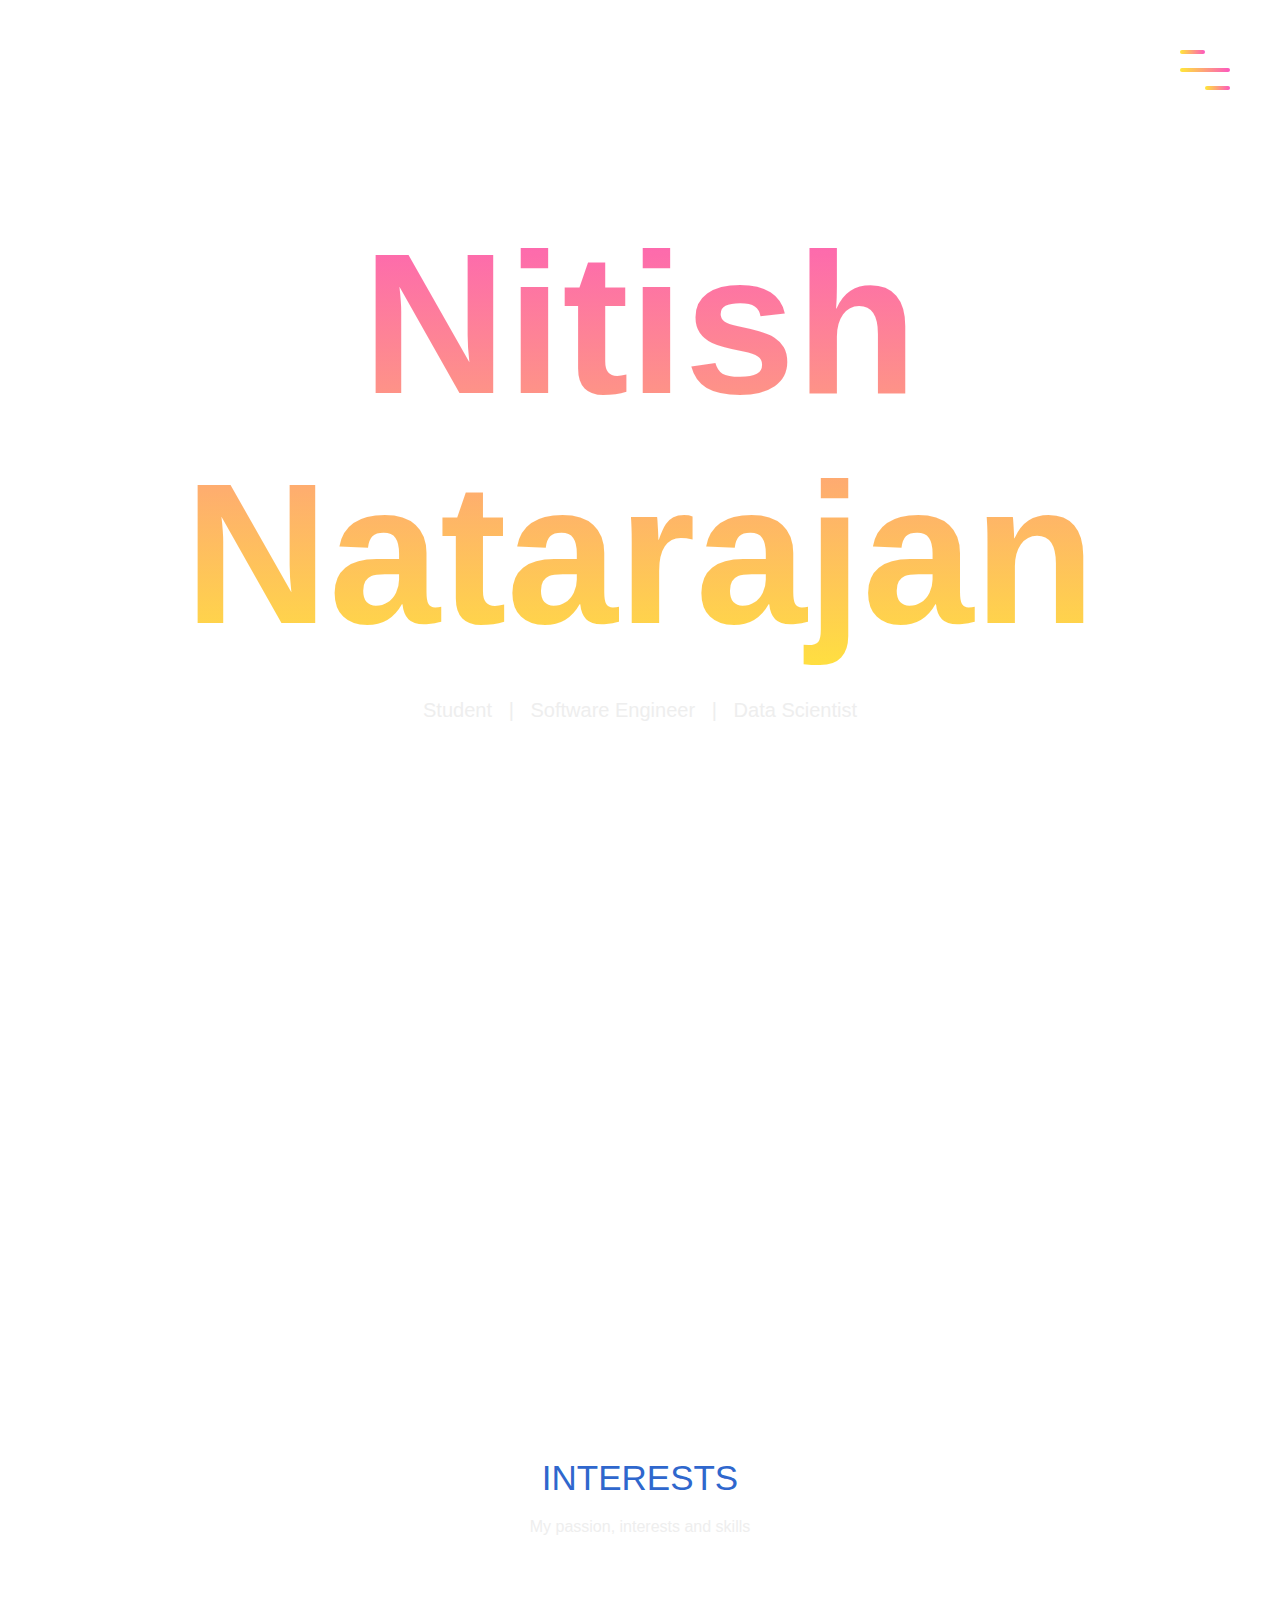
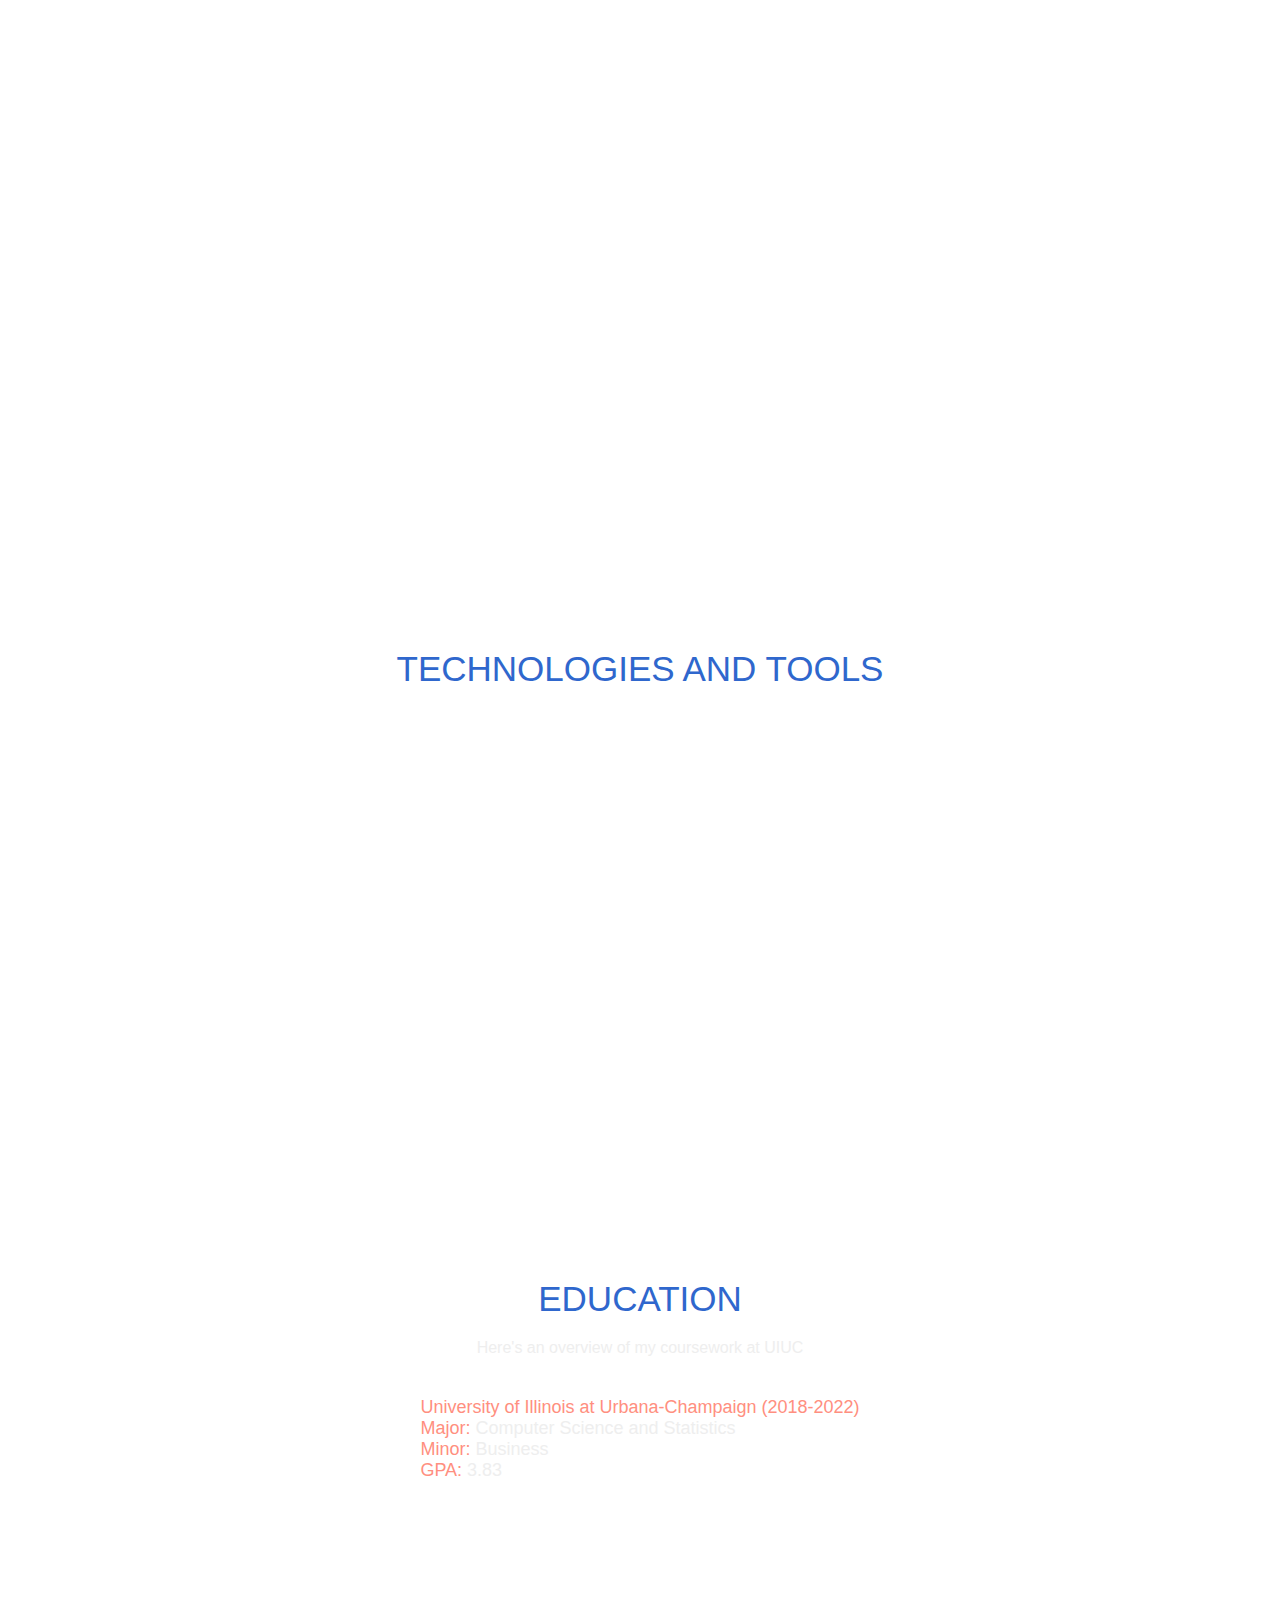
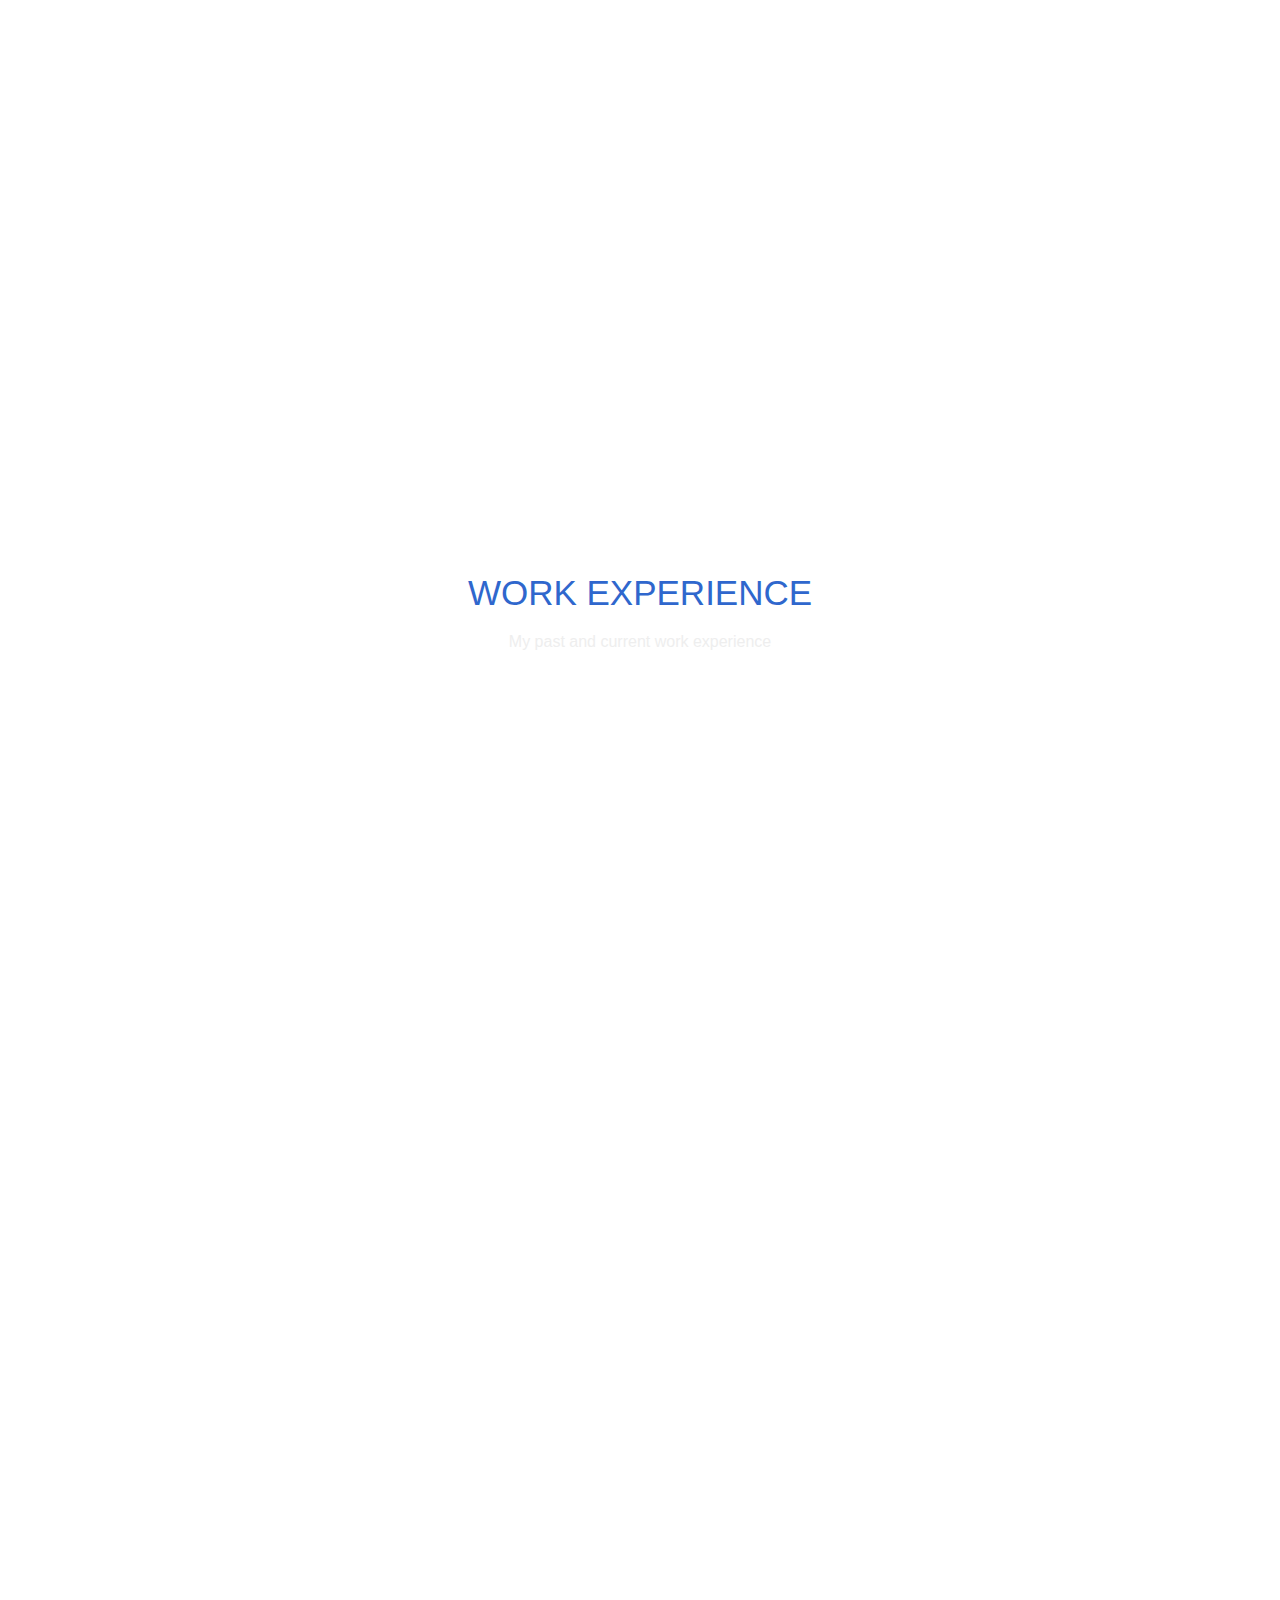
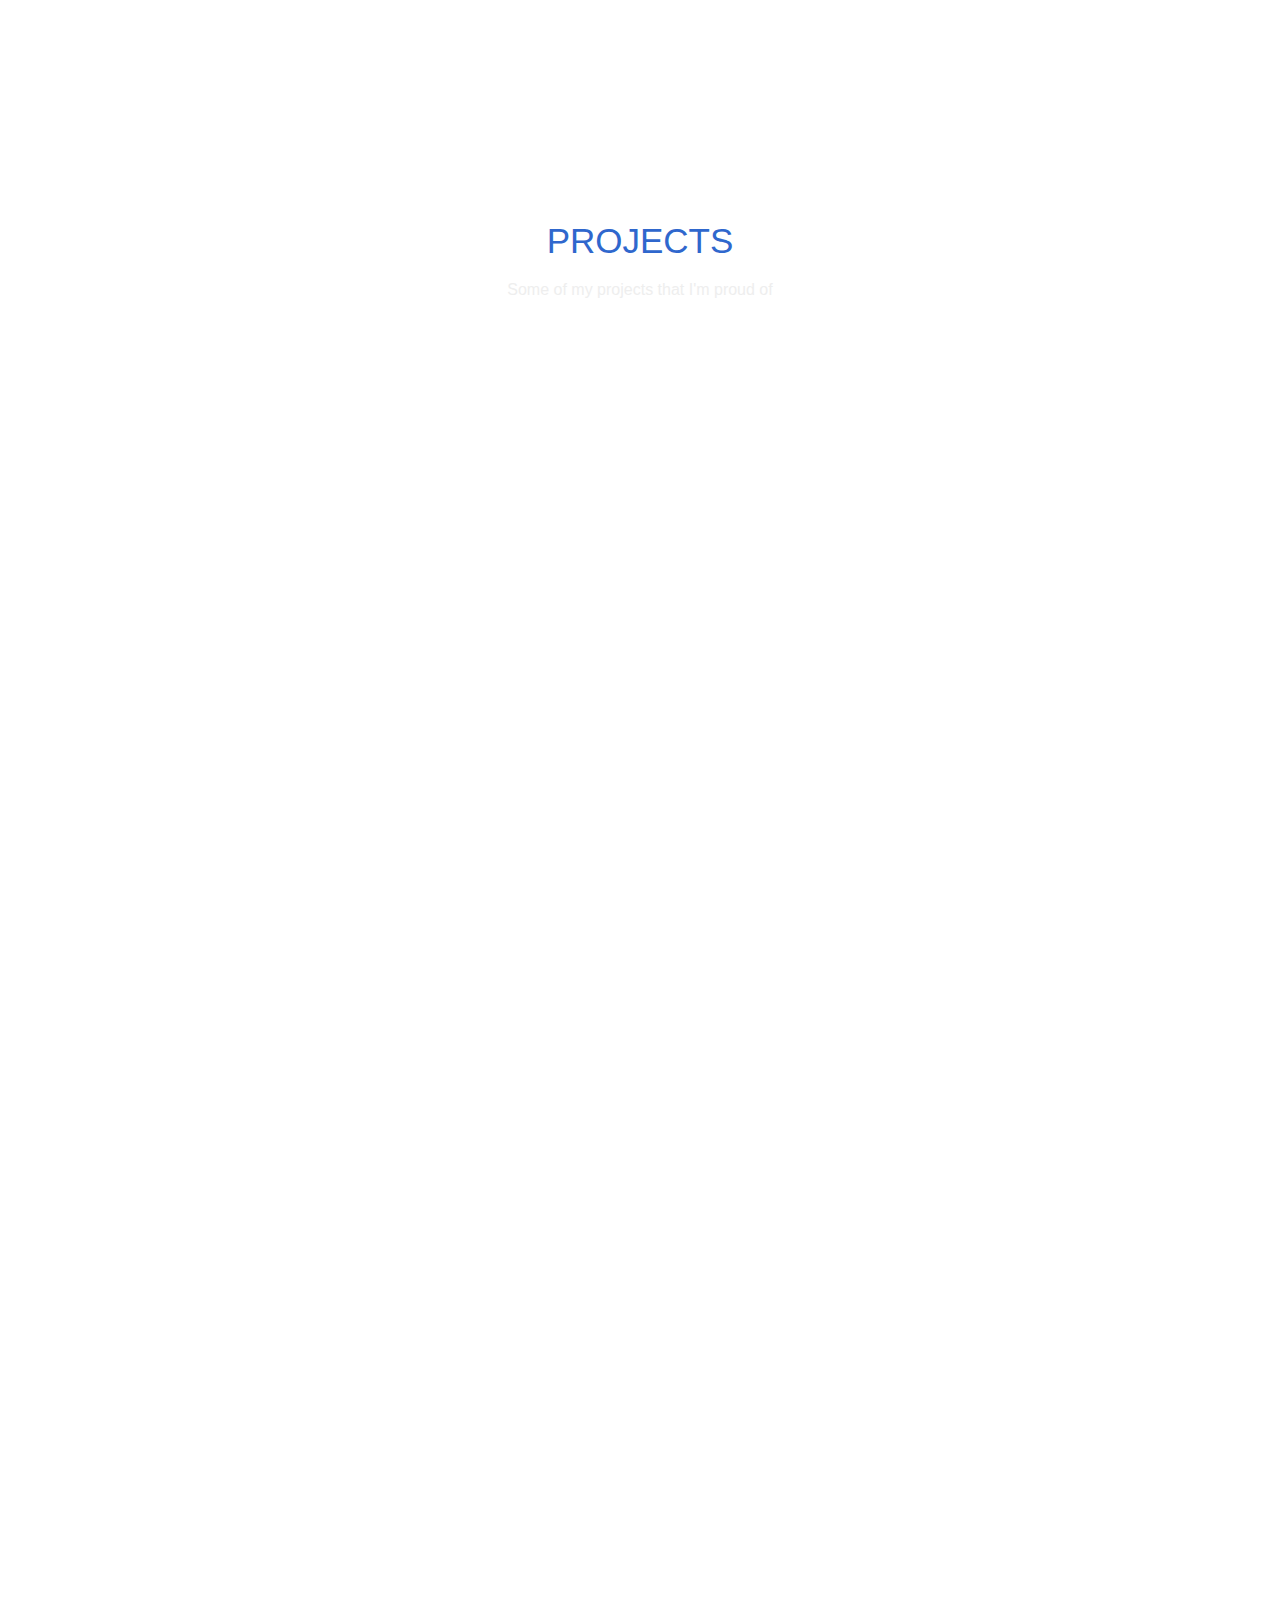
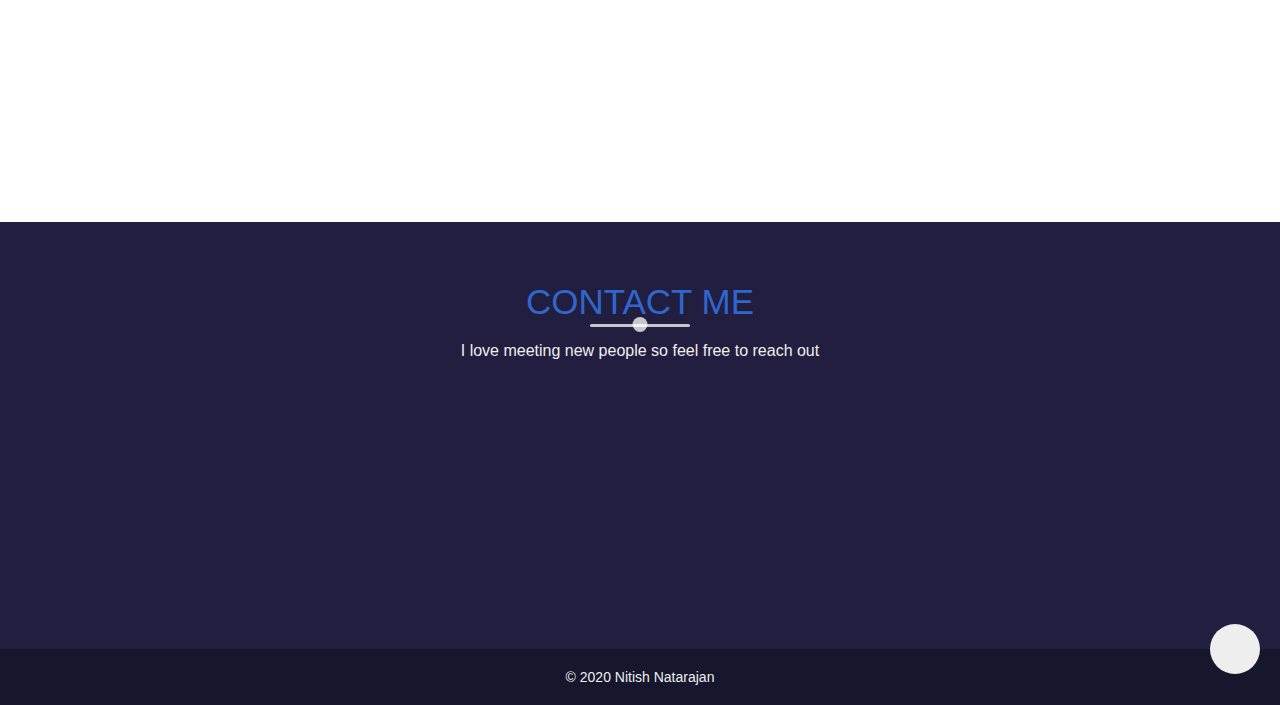
==== commit 6f044e52: "Merge pull request #5 from NitishNat/master" ====
--- a/index.html
+++ b/index.html
@@ -45,7 +45,11 @@
           </li>
 
           <li>
-            <a href="#courses" class="nav-link">Courses</a>
+            <a href="#skills" class="nav-link">Skills</a>
+          </li>
+
+          <li>
+            <a href="#courses" class="nav-link">Education</a>
           </li>
 
           <li>
@@ -85,7 +89,7 @@
                creative process that’s involved in software engineering. Additionally,
                 I’m equally passionate about working with, and leveraging diverse types of data 
                 to extract meaningful information and build predictive models. During my free 
-                time, you can find me working on art, biking across campus, or watching shows on Netflix.
+                time, you can find me working on art, biking across campus, playing chess, or watching T.V shows.
           </p>
           <div class="social-media">
             <ul class="nav-list">
@@ -146,12 +150,13 @@
               Product/Project Management
             </h1>
             <p>
-              I’m passionate about project and product management as I can apply my technical and business skills to drive change. Working as a product manager at a startup and as a project manager at two clubs on campus, has helped me build my management and leadership skills.
-            </p>
-          </div>
-        </div>
-      </div>
-
+              I’m passionate about project and product management as I can apply my technical and business skills to deliver product solutions. Working as a product manager at a startup and a project manager at two clubs on campus, has enhanced my management and leadership skills.
+            </p>
+          </div>
+        </div>
+      </div>
+    </section>
+      <section class="skills" id="skills">
       <div class="container">
           <div class="section-heading">
             <h1>Technologies and Tools</h1>
@@ -230,8 +235,19 @@
     <section class="courses" id="courses">
       <div class="container">
         <div class="section-heading">
-          <h1>Courses</h1>
-          <h6>Here are some courses I've enjoyed at college</h6>
+          <h1>Education</h1>
+          
+          <h6>Here's an overview of my coursework at UIUC</h6>
+
+          <div style="text-align: center;">
+            <div style="display: inline-block; text-align: left;">
+            <p> <b> <span>University of Illinois at Urbana-Champaign (2018-2022)</span></b>
+              <br> <span> Major: </span> Computer Science and Statistics 
+              <br> <span>Minor: </span> Business
+              <br> <span>GPA: </span> 3.83
+            </p>
+          </div>
+          </div>
           <div class="course-list">
             <h6 class="course-category">
               <i
@@ -312,15 +328,14 @@
                       customers to identify radio anomalies with over 90% accuracy and notify users, providing first responders
                       with seamless, interruption-free communication</li>
                   <li>Spearheaded the productization of the system architecture through building and deploying APIs on Azure</li>
-                  <li>Collaborated with product/project managers and executives to deliver features important to stake-holders</li>
-                  <li>Received one of 10 moto-moment intern awards (out of 250 interns) during the summer for the extent of my
-                    contributions to the project</li>
+                  <li>Collaborated with product/project managers and executives to deliver features important to customers</li>
+                  <li>Recipient of the Moto-Moment intern award out of 250 interns during the summer in recognition of my work</li>
                 </ul>
               </li>
               <li class="date" data-date="Jun 2020 - Aug 2020">
                 <h1>Gulp (Startup) &nbsp; <i class="fas fa-utensils"></i>  &nbsp;&nbsp; | &nbsp;&nbsp;<span>Product Management Intern</span></h1>
                 <ul>
-                    <li>Responsible for communicating with potential clients to identify important features, marketing and the
+                    <li>Collaborated with potential customers to identify important features for the app, and was responsible for marketing and the
                         product lifecycle of in-app features for the online food truck ordering startup</li>
                     
                   </ul>
@@ -328,7 +343,7 @@
               <li class="date" data-date="Jun 2019 - Aug 2019">
                 <h1>Degirum &nbsp; <i class="fas fa-chart-bar"></i> &nbsp;&nbsp; | &nbsp;&nbsp; <span>Data Science Intern</span></h1>
                 <ul>
-                    <li>Lead the development, and design of ImageNet based CNNs for edge devices using Pytorch and TensorFlow</li>
+                    <li>Led the development, and design of ImageNet based CNNs for edge devices using Pytorch and TensorFlow</li>
                     <li>Delivered ensemble neural nets that were 15% more accurate and 30% more efficient that existing models</li>
                     <li>Analyzed ensemble methods through ML algorithms such as random forest and k-means clustering</li>
                     <li>Wrote python scripts to automate saving and using custom weights and display key features of models</li>
@@ -337,7 +352,7 @@
               <li class="date" data-date="Jan 2019 - Jun 2019">
                   <h1>UIUC College of Informatics &nbsp; <i class="fas fa-search"></i> &nbsp;&nbsp; | &nbsp;&nbsp;<span>Research Assistant</span></h1>
                   <ul>
-                      <li>Used Neo4J and SQL for creating databases to provide insights on relationships between researchers</li>
+                      <li>Used Neo4J and SQL for creating databases to provide insights on research conducted by professors</li>
                       <li>Instrumental in extracting and cleaning 1000+ files with medical data containing Zika Virus information</li>
                       
                     </ul>
--- a/main.css
+++ b/main.css
@@ -55,7 +55,7 @@
 
 .section-heading h1 {
   font-size: 3.5rem;
-  color: rgba(255, 255, 255, 0.3);
+  color: #2f67cd;
   text-transform: uppercase;
   font-weight: 300;
   position: relative;
@@ -355,6 +355,11 @@
 
 /*Start Courses*/
 
+#education-content {
+  text-align: center;
+  font-size: 2rem;
+}
+
 .courses h6 {
   margin-bottom: 4rem;
 }
@@ -373,6 +378,10 @@
   margin: 0 20px;
   margin-bottom: 2rem;
   font-size: 1.5rem;
+}
+
+.courses span {
+  color: rgb(260, 143, 128);
 }
 
 /*End Courses*/
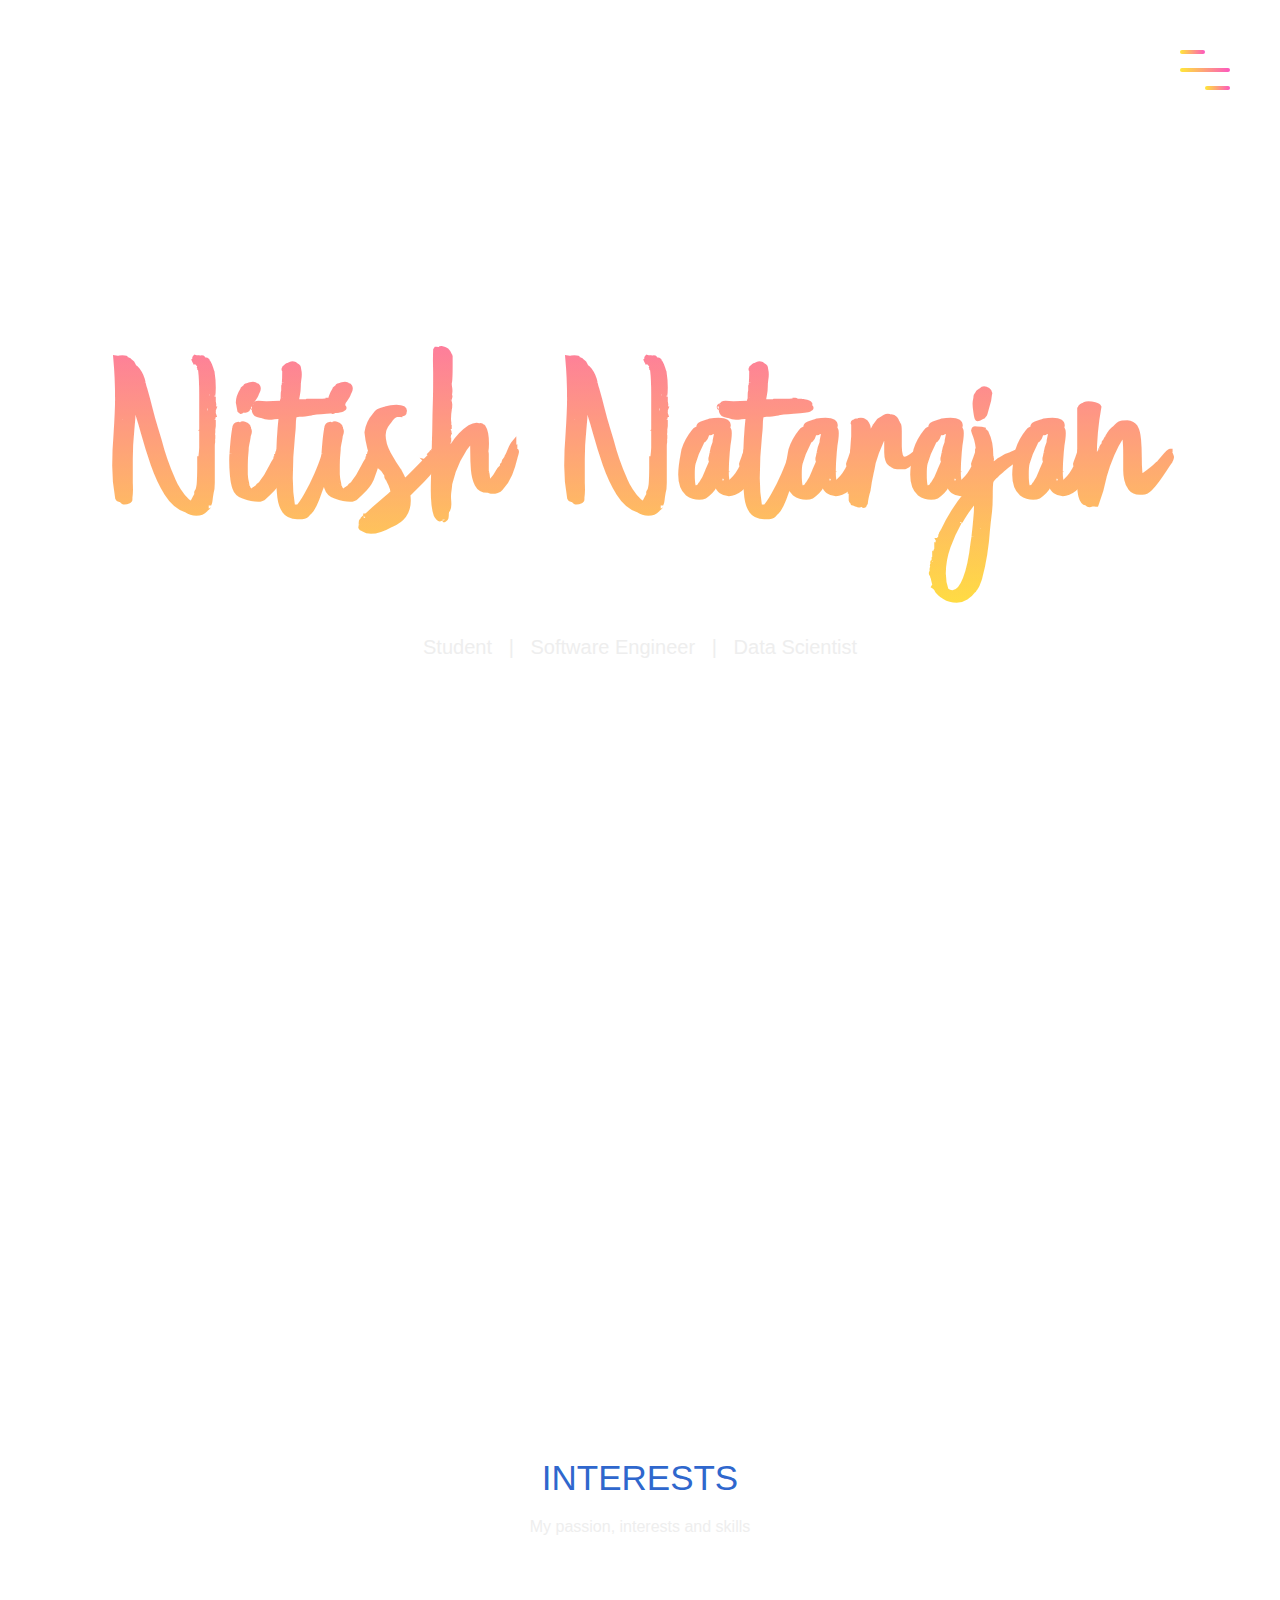
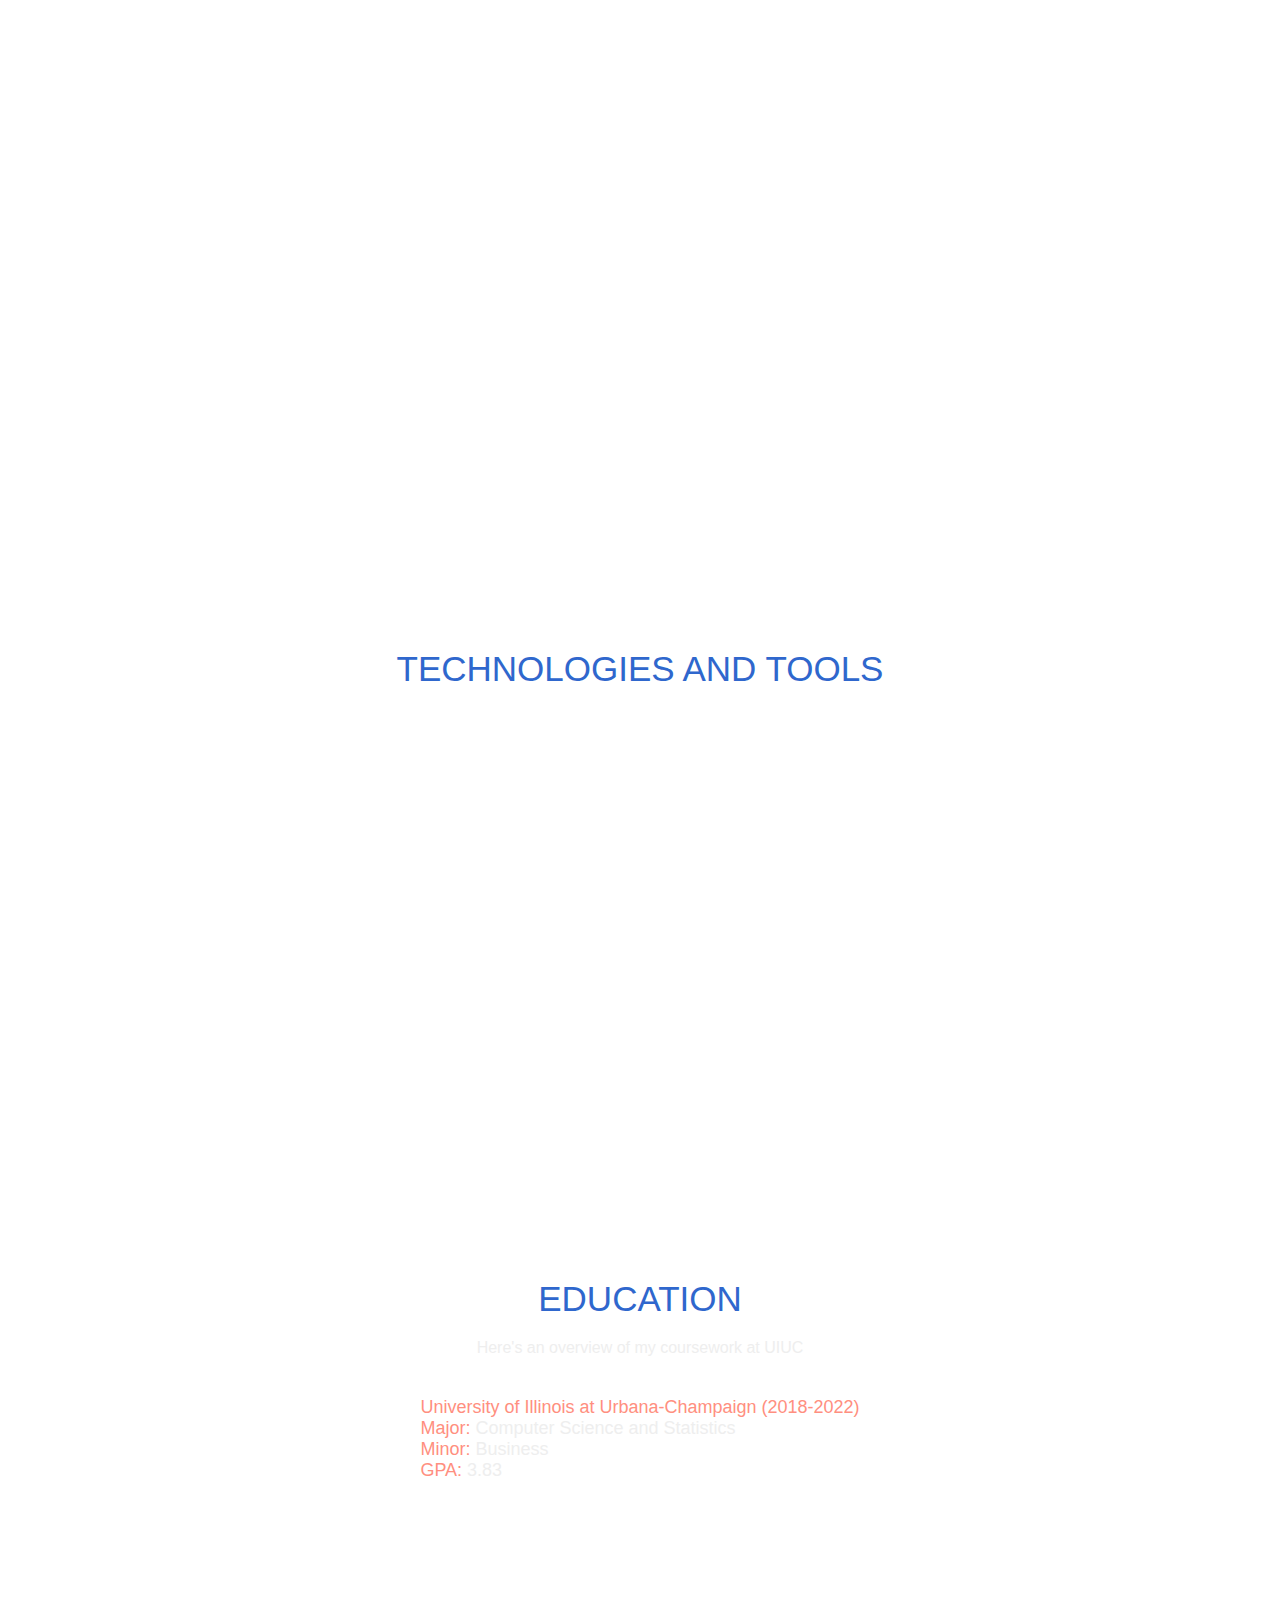
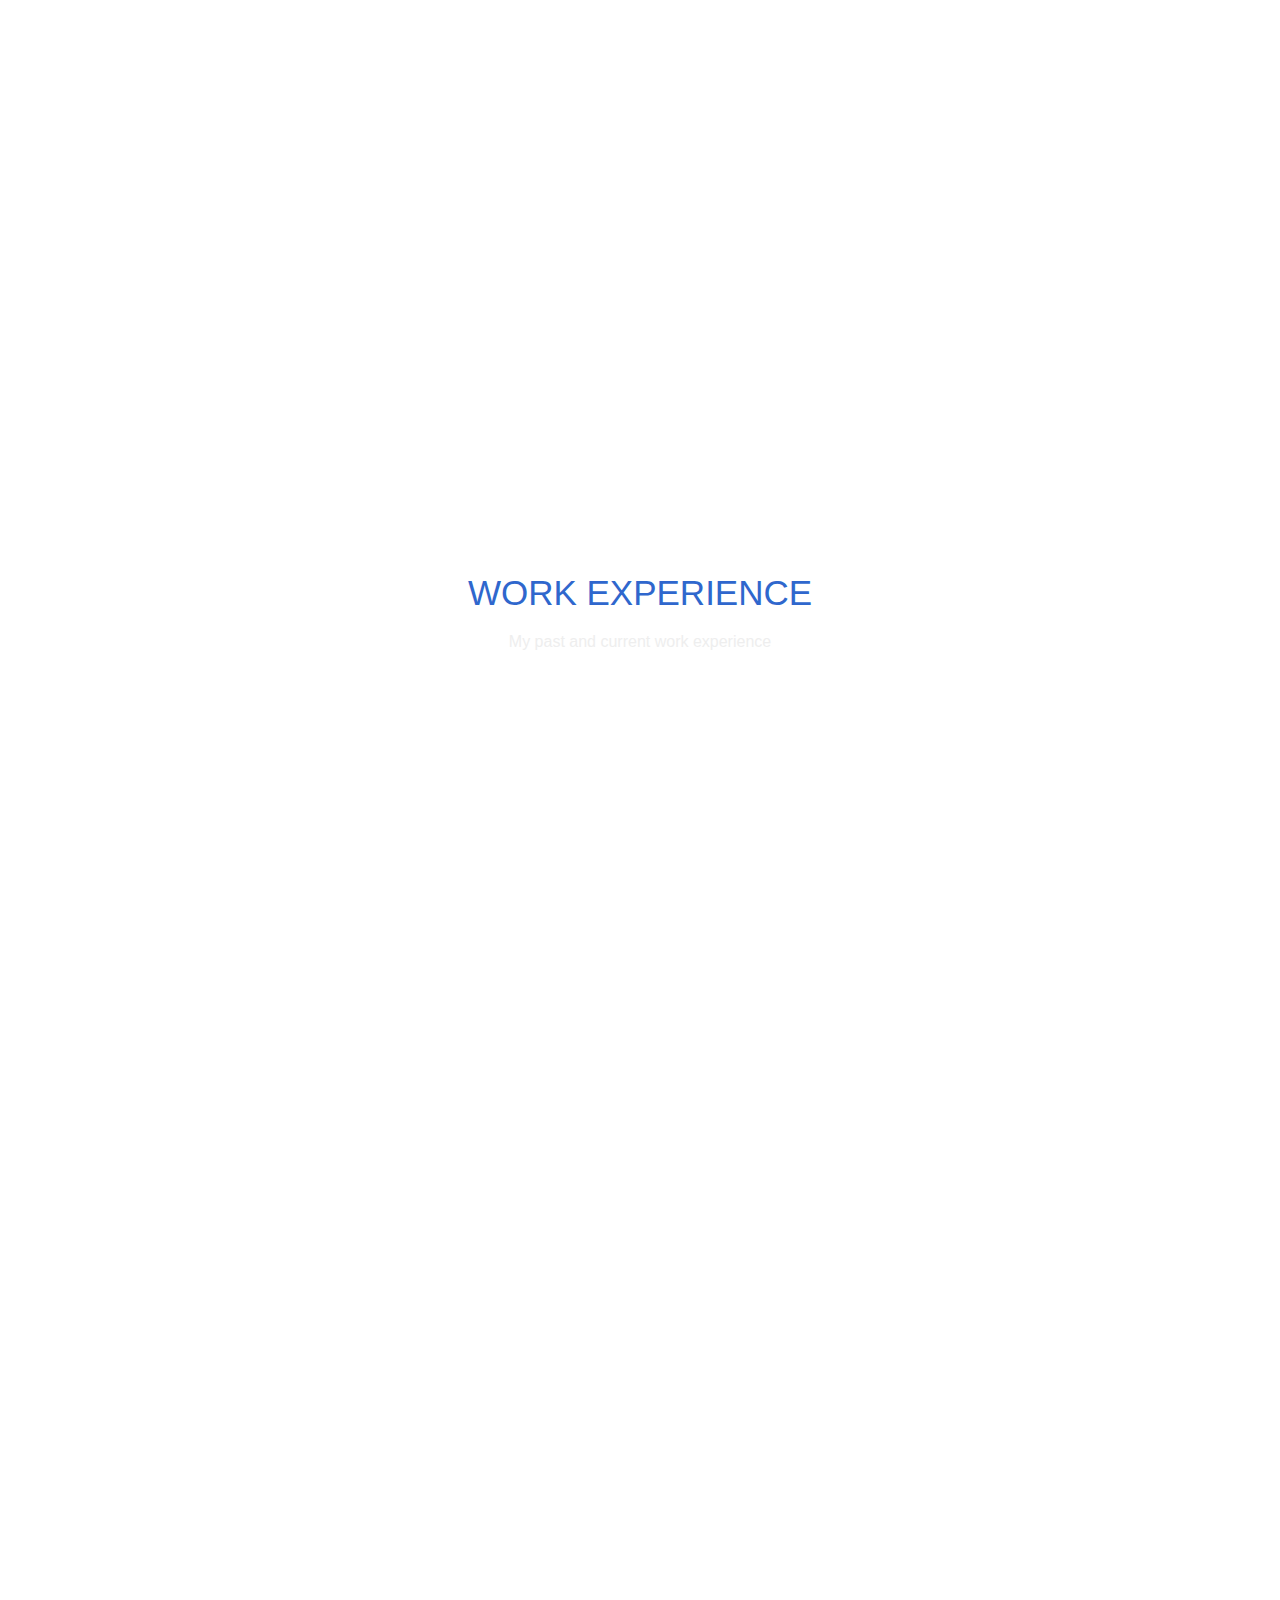
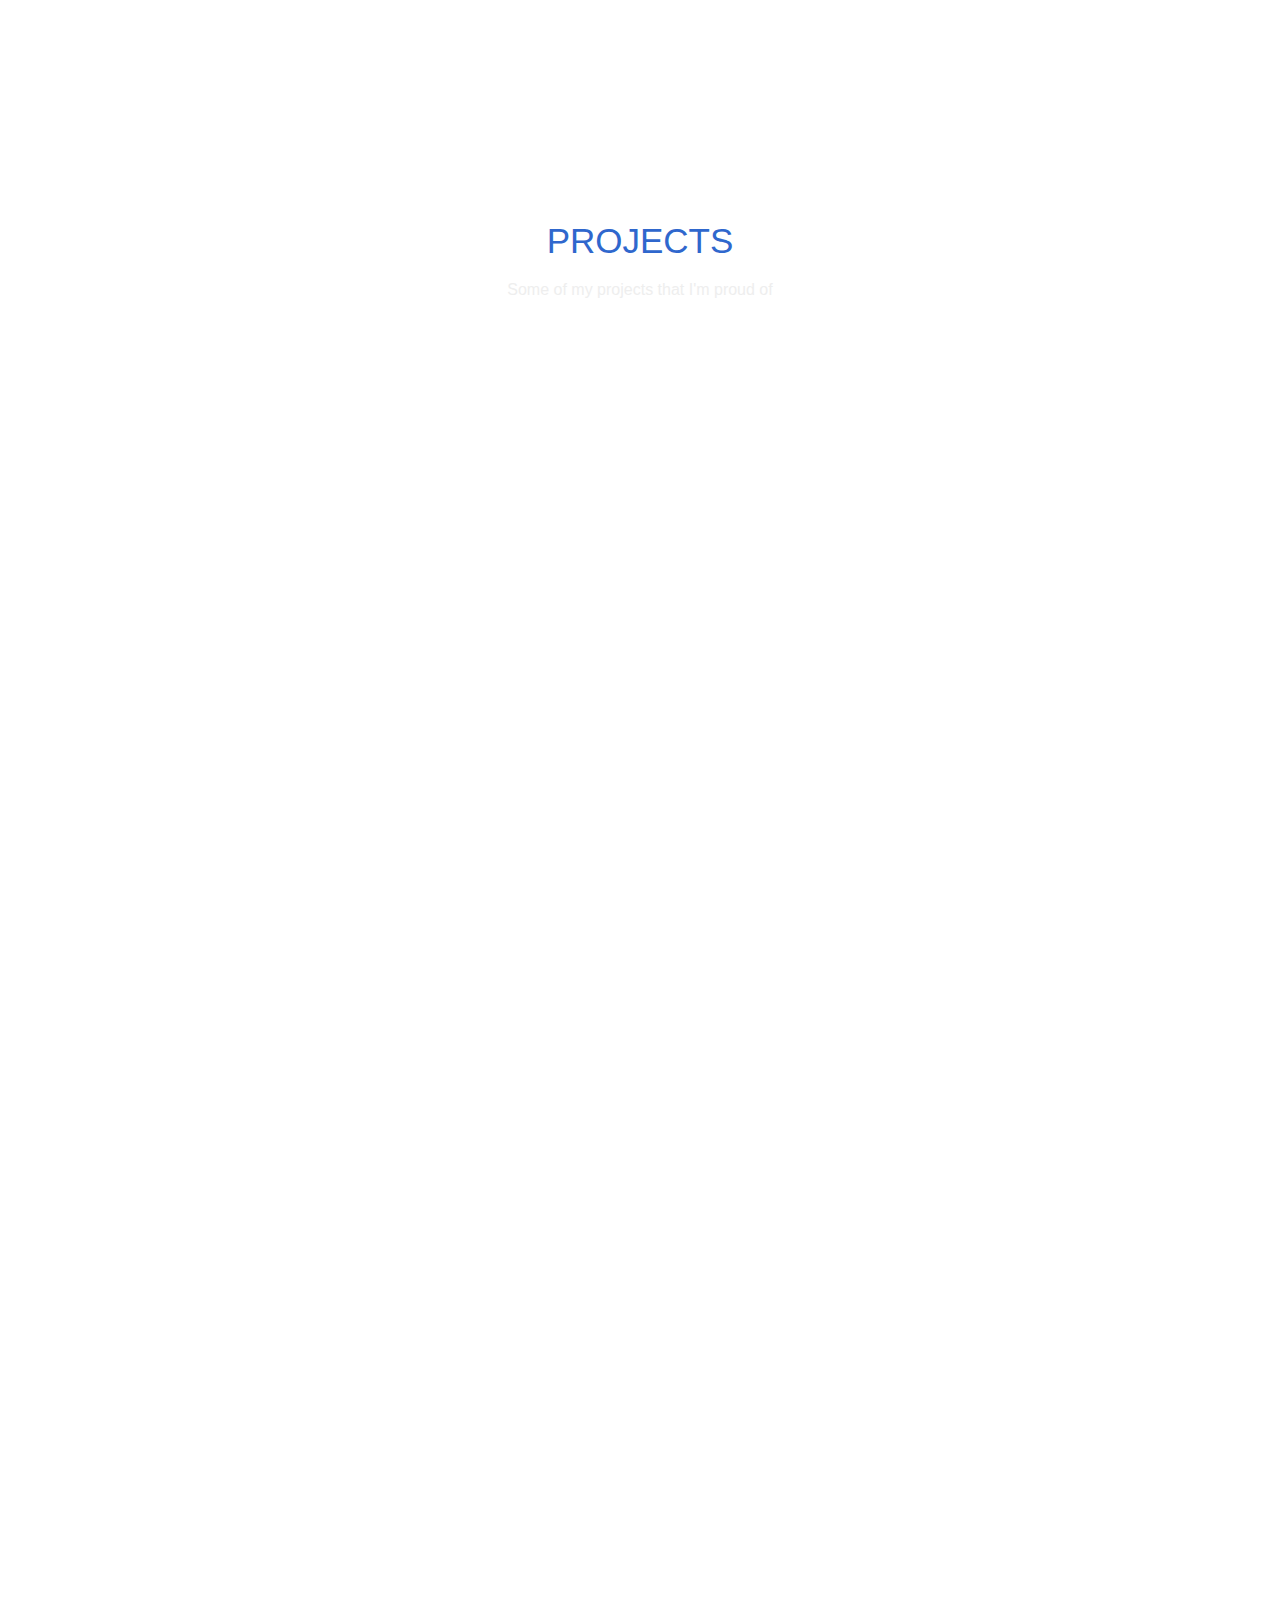
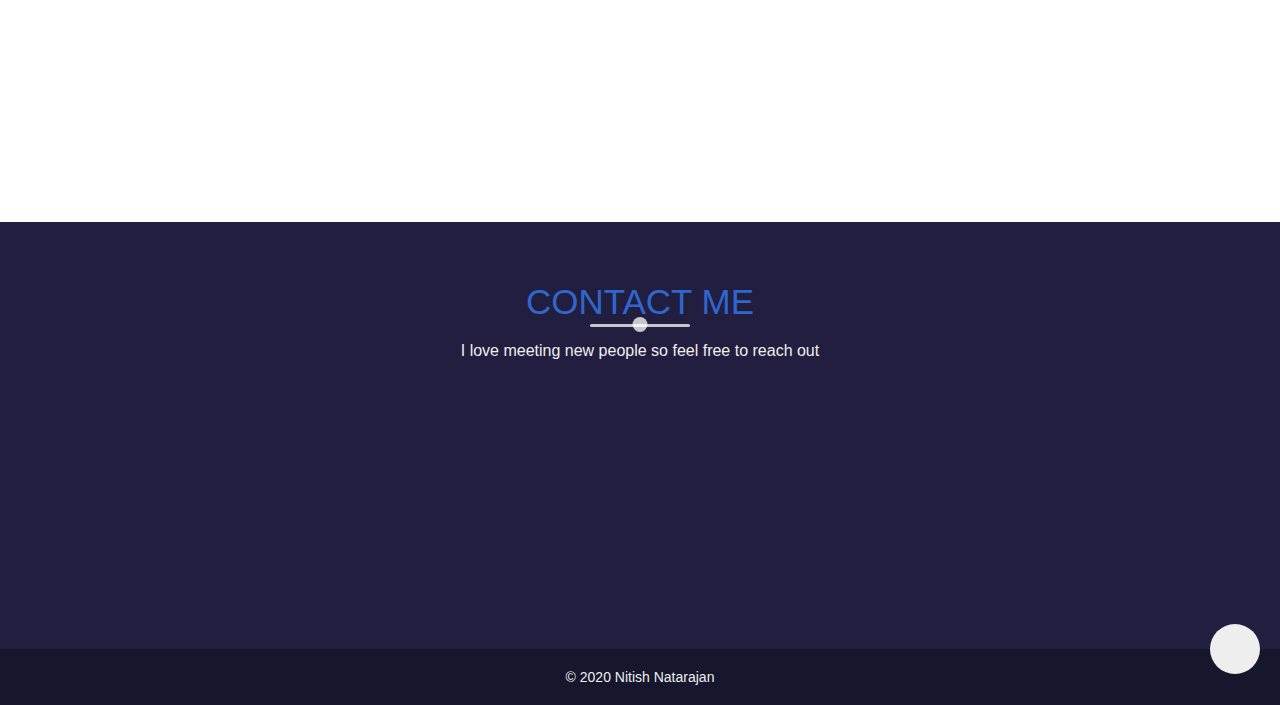
==== commit 31d7ec69: "SEO optimization and text alignment" ====
--- a/index.html
+++ b/index.html
@@ -81,7 +81,7 @@
             <h1>About</h1>
             <h6>Myself</h6>
           </div>
-          <p>
+          <p class="center-para">
               Hi there! I’m Nitish Natarajan, a Junior majoring in Computer Science and Statistics with a 
               Business minor at the University of Illinois at Urbana-Champaign. I love thinking out
                of the box and utilizing technology to solve challenging problems. Ever 
@@ -125,7 +125,7 @@
             <h1>
               Software Engineering
             </h1>
-            <p>
+            <p class="center-para">
               I enjoy the creative process and problem-solving involved in software development. I’ve gained experience in the field through college courses, personal projects and internships. I’m looking to explore different opportunities and go beyond my comfort zone and grow as a software developer.
             </p>
           </div>
@@ -137,7 +137,7 @@
             <h1>
               Data Science
             </h1>
-            <p>
+            <p class="center-para">
               I like working with data on a large-scale to extract meaningful information through building predictive models. I’ve also developed a passion for building data pipelines and ML infrastructure as it lets me combines my passion for software engineering with my love for data.
             </p>
           </div>
@@ -149,7 +149,7 @@
             <h1>
               Product/Project Management
             </h1>
-            <p>
+            <p class="center-para">
               I’m passionate about project and product management as I can apply my technical and business skills to deliver product solutions. Working as a product manager at a startup and a project manager at two clubs on campus, has enhanced my management and leadership skills.
             </p>
           </div>
--- a/main.css
+++ b/main.css
@@ -130,6 +130,11 @@
 @font-face {
   font-family: "The Historia Demo";
   src: url("/fonts/TheHistoriaDemo.ttf");
+}
+
+@font-face {
+  font-family: "Hellorain";
+  src: url("/fonts/Hellorain.ttf");
 }
 
 .nav-link {
@@ -210,8 +215,8 @@
 }
 
 .landing-text h1 {
-  font-size: 20rem;
-  font-family: "The Historia Demo", sans-serif;
+  font-size: 18rem;
+  font-family: "Hellorain", sans-serif;
   background: linear-gradient(to top, #ffe838, #fd57bf);
   -webkit-background-clip: text;
   -webkit-text-fill-color: transparent;
@@ -283,6 +288,10 @@
 
 .fa-github-square:hover {
   color: #211f1f;
+}
+
+.center-para {
+  text-align: center;
 }
 
 /*End about*/
